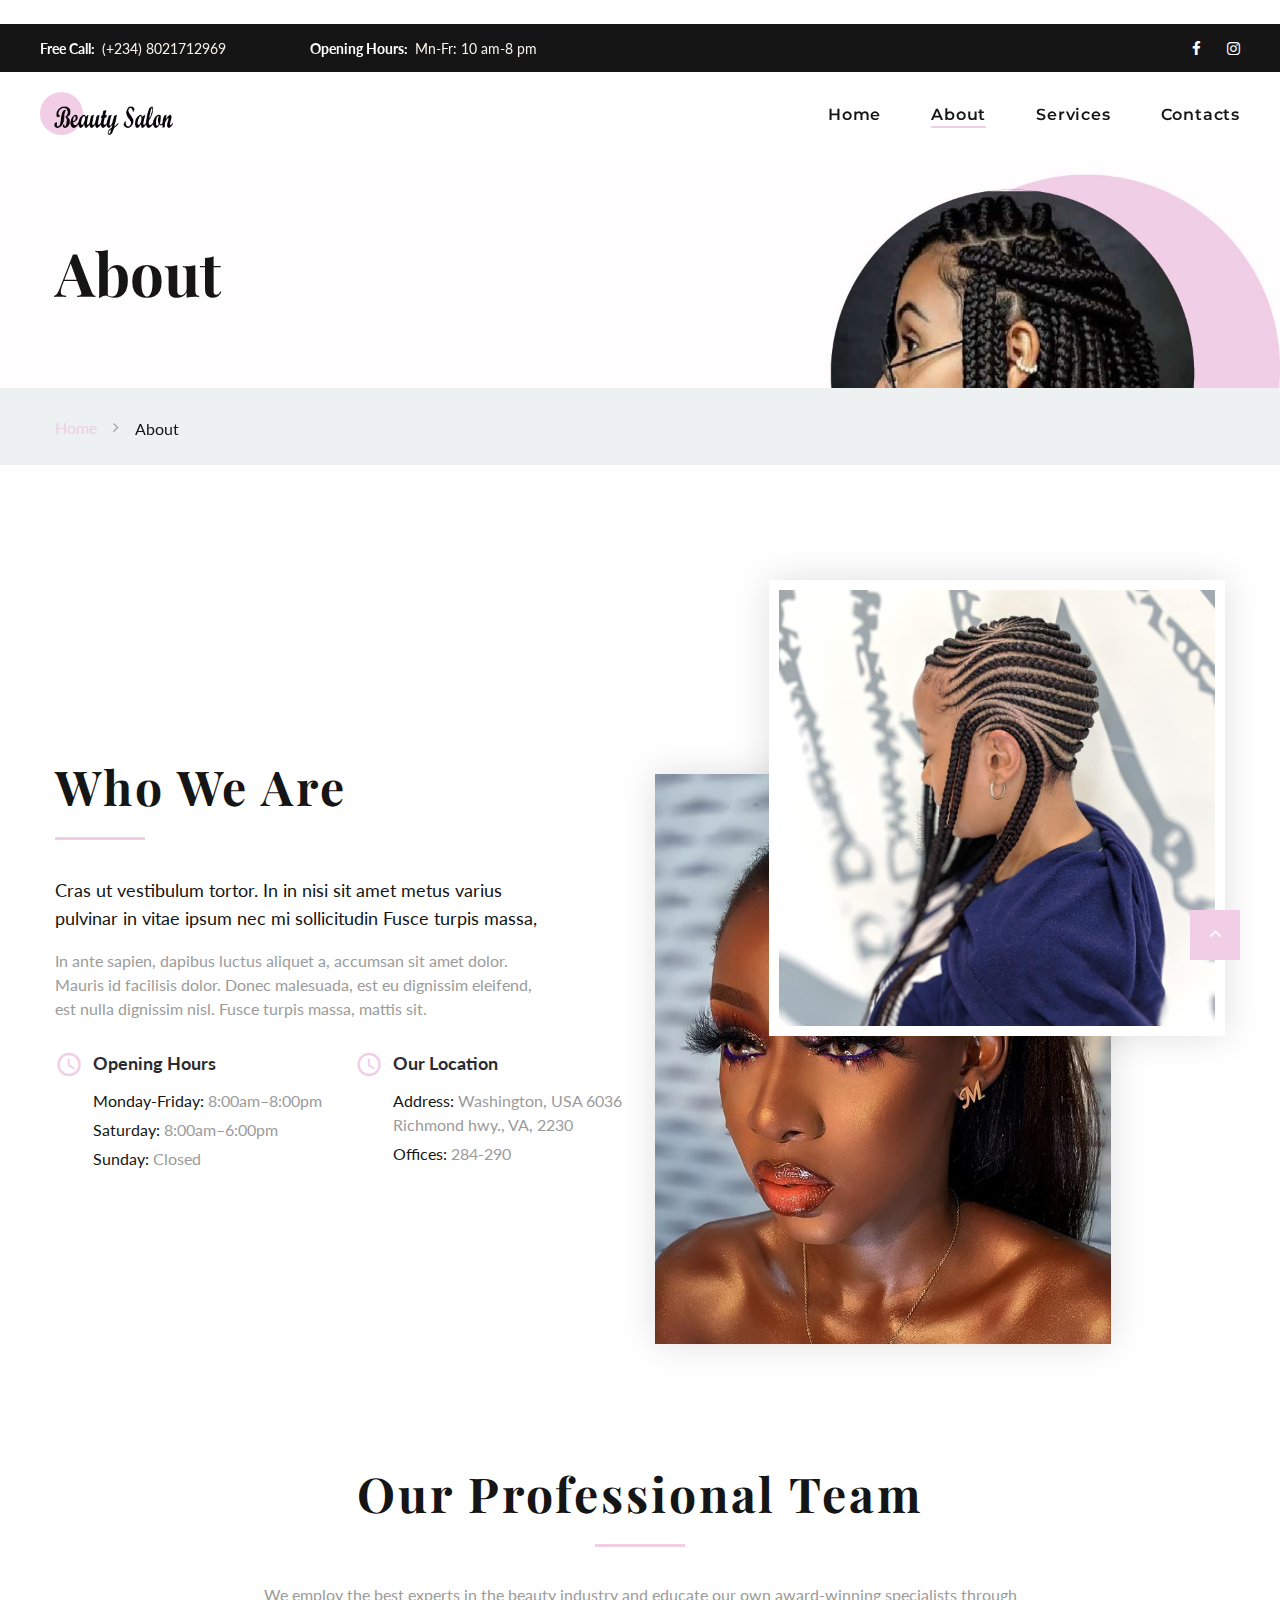
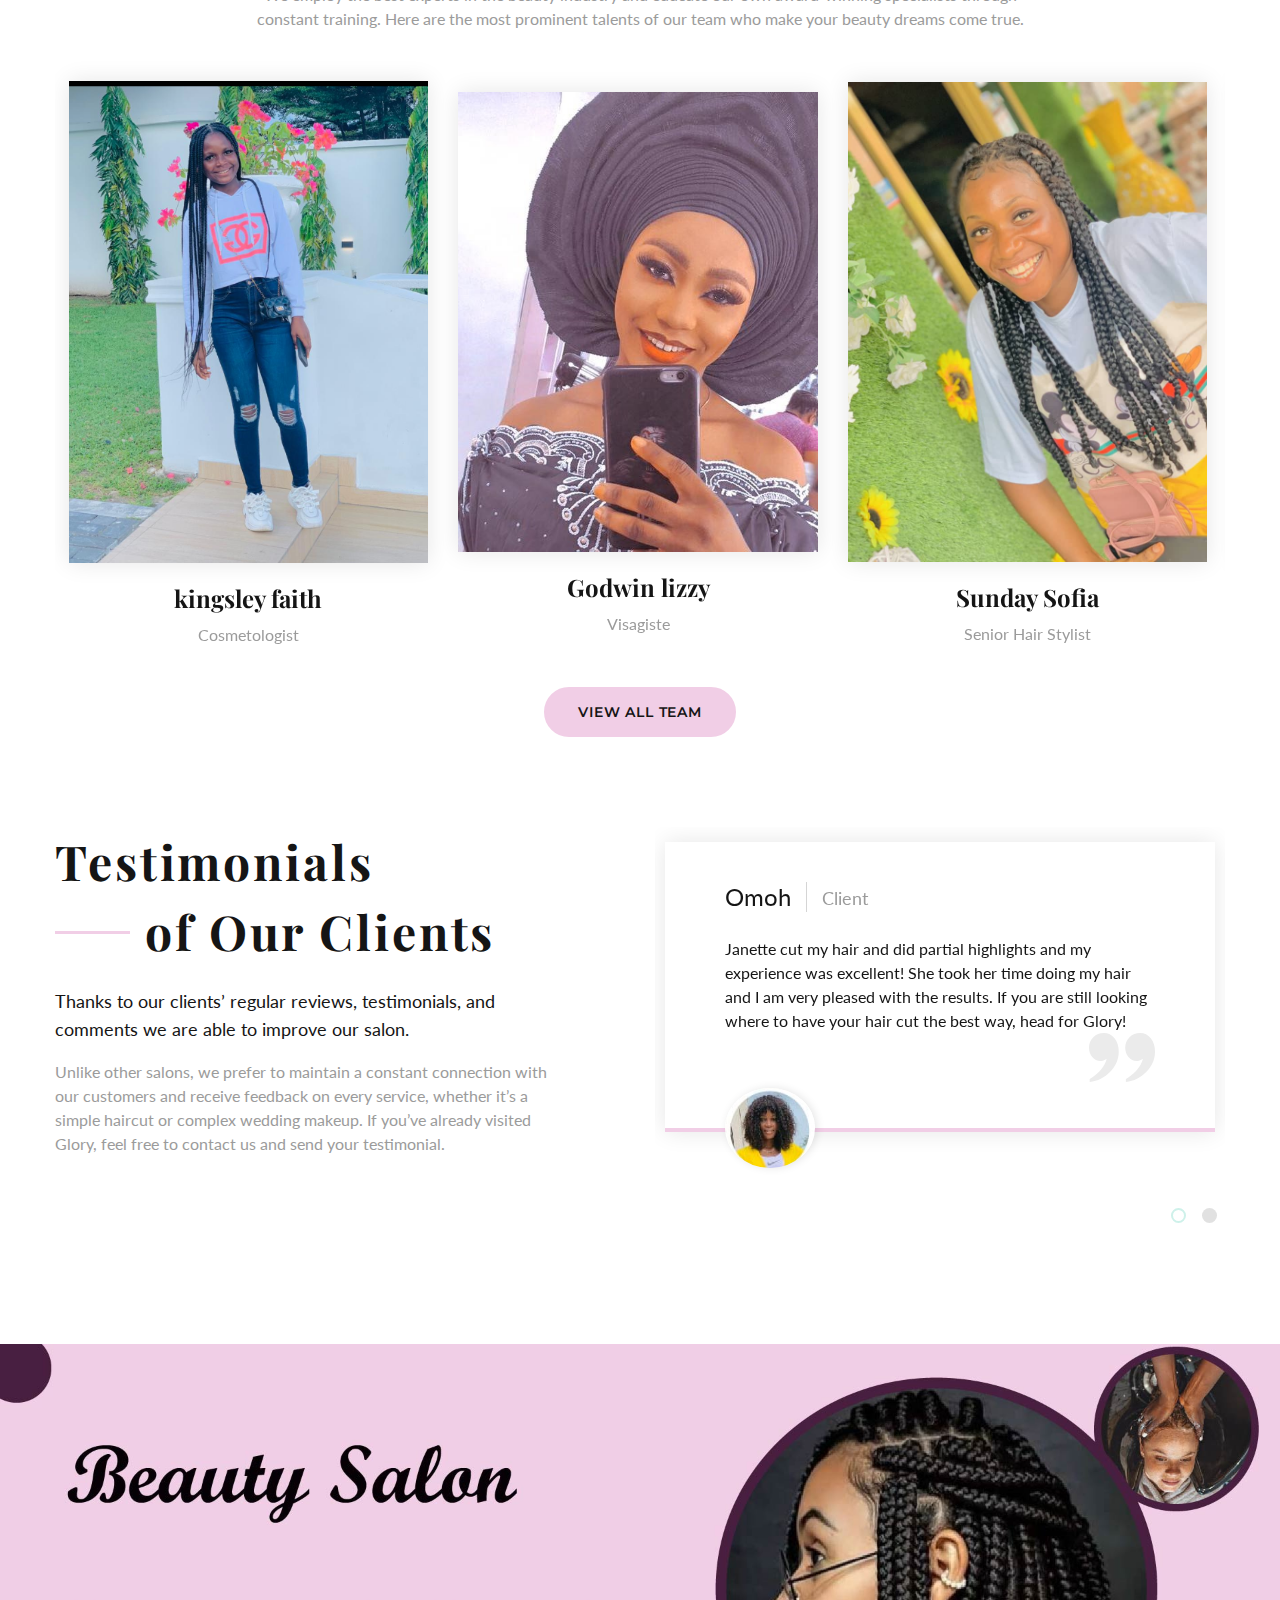
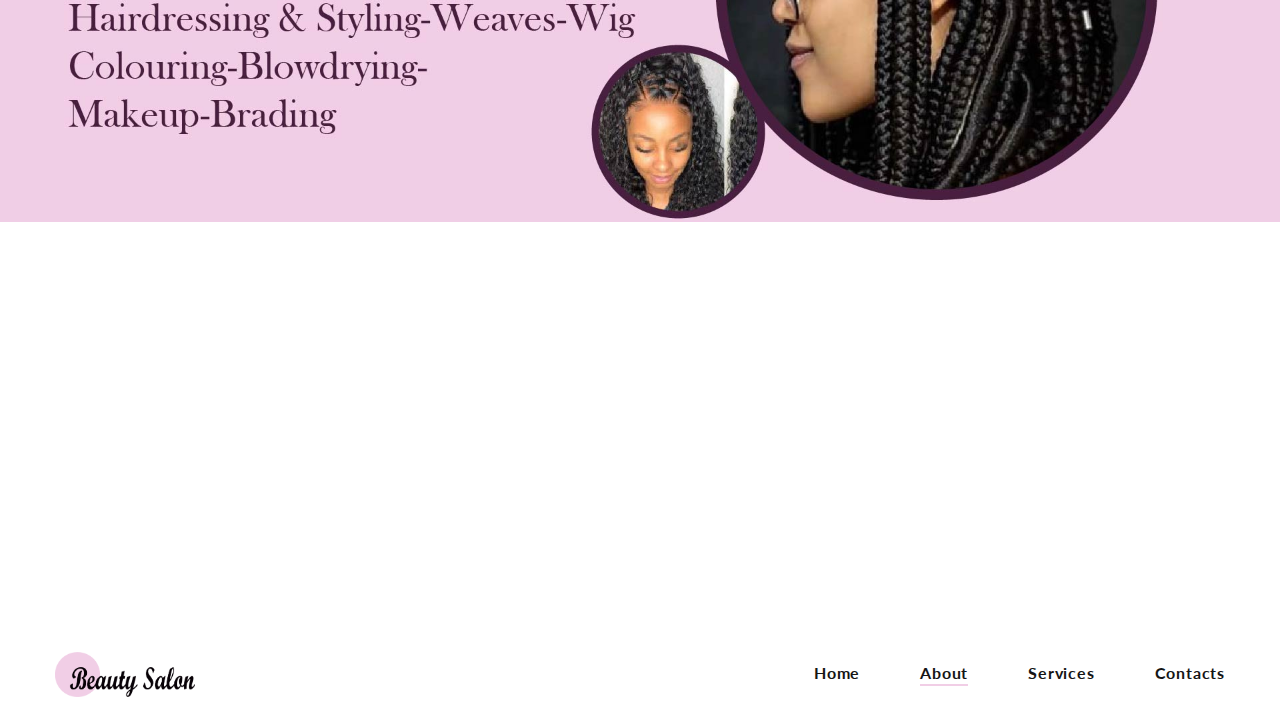
==== about-us.html @ a3e46cca "new commit" ====
<!-- Page Title--><!DOCTYPE html>
<html class="wide wow-animation" lang="en">
  <head>
    <title>About</title>
    <meta name="format-detection" content="telephone=no">
    <meta name="viewport" content="width=device-width, height=device-height, initial-scale=1.0, maximum-scale=1.0, user-scalable=0">
    <meta http-equiv="X-UA-Compatible" content="IE=edge">
    <meta charset="utf-8">
    <link rel="icon" href="./images/favicon.ico" type="image/x-icon">
    <!-- Stylesheets-->
    <link rel="stylesheet" type="text/css" href="//fonts.googleapis.com/css?family=Lato:300i,400,400i,700%7CMontserrat:400,500,600,700%7CPlayfair+Display:400,700,700i%7COswald:400,700,700i">
    <link rel="stylesheet" href="./css/bootstrap.css">
    <link rel="stylesheet" href="./css/fonts.css">
    <link rel="stylesheet" href="./css/style.css">
    <style>.ie-panel{display: none;background: #212121;padding: 10px 0;box-shadow: 3px 3px 5px 0 rgba(0,0,0,.3);clear: both;text-align:center;position: relative;z-index: 1;} html.ie-10 .ie-panel, html.lt-ie-10 .ie-panel {display: block;}</style>
  </head>
  <body>
    <div class="ie-panel"><a href="http://windows.microsoft.com/en-US/internet-explorer/"><img src="images/ie8-panel/warning_bar_0000_us.jpg" height="42" width="820" alt="You are using an outdated browser. For a faster, safer browsing experience, upgrade for free today."></a></div>
    <div class="preloader">
      <div class="preloader-body"> 
        <div class="cssload-jumping"><span></span><span></span><span></span><span></span><span></span></div>
      </div>
    </div><a class="banner banner-top" href="" target="_blank"><img src="" alt="" height="0"></a>
    <div class="page">
      <!-- Page Header-->
      <header class="section page-header">
        <!-- RD Navbar-->
        <div class="rd-navbar-wrap">
          <nav class="rd-navbar rd-navbar-classic" data-layout="rd-navbar-fixed" data-sm-layout="rd-navbar-fixed" data-md-layout="rd-navbar-fixed" data-md-device-layout="rd-navbar-fixed" data-lg-layout="rd-navbar-static" data-lg-device-layout="rd-navbar-static" data-xl-layout="rd-navbar-static" data-xl-device-layout="rd-navbar-static" data-lg-stick-up-offset="46px" data-xl-stick-up-offset="46px" data-xxl-stick-up-offset="46px" data-lg-stick-up="true" data-xl-stick-up="true" data-xxl-stick-up="true">
            <div class="rd-navbar-collapse-toggle rd-navbar-fixed-element-1" data-rd-navbar-toggle=".rd-navbar-collapse"><span></span></div>
            <div class="rd-navbar-aside-outer rd-navbar-collapse">
              <div class="rd-navbar-aside">
                <div class="header-info">
                  <ul class="list-inline list-inline-md">
                    <li>
                      <div class="unit unit-spacing-xs align-items-center">
                        <div class="unit-left font-weight-bold">Free Call:</div>
                        <div class="unit-body"><a href="tel:#">(+234) 8021712969</a></div>
                      </div>
                    </li>
                    <li>
                      <div class="unit unit-spacing-xs align-items-center">
                        <div class="unit-left font-weight-bold">Opening Hours: </div>
                        <div class="unit-body"> Mn-Fr: 10 am-8 pm</div>
                      </div>
                    </li>
                  </ul>
                </div>
                <div class="social-block">
                  <ul class="list-inline">
                    <li><a class="icon fa-facebook" href="https://www.facebook.com/111587711198790/posts/111596937864534/?app=fbl"></a></li>
                    <li><a class="icon fa-instagram" href="https://www.instagram.com/invites/contact/?i=ien3e0azroo5&utm_content=menu3jkv"></a></li>
                    <!-- <li><a class="icon fa-google-plus" href="#"></a></li>
                    <li><a class="icon fa-vimeo" href="#"></a></li>
                    <li><a class="icon fa-youtube" href="#"></a></li>
                    <li><a class="icon fa-pinterest-p" href="#"></a></li> -->
                  </ul>
                </div>
              </div>
            </div>
            <div class="rd-navbar-main-outer">
              <div class="rd-navbar-main">
                <!-- RD Navbar Panel-->
                <div class="rd-navbar-panel">
                  <!-- RD Navbar Toggle-->
                  <button class="rd-navbar-toggle" data-rd-navbar-toggle=".rd-navbar-nav-wrap"><span></span></button>
                  <!-- RD Navbar Brand-->
                  <div class="rd-navbar-brand"><a class="brand" href="index.html"><img src="./images/naomi.png" alt="" width="257" height="84"/></a></div>
                </div>
                <div class="rd-navbar-main-element">
                  <div class="rd-navbar-nav-wrap">
                    <!-- RD Navbar Nav-->
                    <ul class="rd-navbar-nav">
                      <li class="rd-nav-item"><a class="rd-nav-link" href="index.html">Home</a>
                      </li>
                      <li class="rd-nav-item active"><a class="rd-nav-link" href="about-us.html">About</a>
                      </li>
                      <li class="rd-nav-item"><a class="rd-nav-link" href="Services.html">Services</a>
                      </li>
                      <li class="rd-nav-item"><a class="rd-nav-link" href="contacts.html">Contacts</a>
                      </li>
                    </ul>
                  </div>
                </div>
              </div>
            </div>
          </nav>
        </div>
      </header>
      <section class="section-page-title" style="background-image: url('./images/about_Artboard 2.jpg'); background-size: cover;">
        <div class="container">
          <h1 class="page-title">About</h1>
        </div>
      </section>
      <section class="breadcrumbs-custom">
        <div class="container">
          <ul class="breadcrumbs-custom-path">
            <li><a href="index.html">Home</a></li>
            <li class="active">About</li>
          </ul>
        </div>
      </section>
      <section class="section section-lg bg-default">
        <div class="container">
          <div class="row row-50 align-items-lg-center justify-content-xl-between">
            <div class="col-lg-6">
              <div class="block-xs">
                <h2>Who We Are</h2>
                <div class="divider-lg"></div>
                <p class="big text-gray-800">Cras ut vestibulum tortor. In in nisi sit amet metus varius pulvinar in vitae ipsum nec mi sollicitudin Fusce turpis massa,</p>
                <p>In ante sapien, dapibus luctus aliquet a, accumsan sit amet dolor. Mauris id facilisis dolor. Donec malesuada, est eu dignissim eleifend, est nulla dignissim nisl. Fusce turpis massa, mattis sit.</p>
              </div>
              <div class="row row-30">
                <div class="col-md-6">
                  <div class="box-contact-info-with-icon"><span class="icon mdi mdi-clock icon-primary"></span>
                    <h5>Opening Hours</h5>
                    <ul class="list-xs">
                      <li> <span class="text-gray-800">Monday-Friday: </span> 8:00am–8:00pm
                      </li>
                      <li><span class="text-gray-800">Saturday:</span> 8:00am–6:00pm
                      </li>
                      <li><span class="text-gray-800">Sunday: </span> Closed
                      </li>
                    </ul>
                  </div>
                </div>
                <div class="col-md-6">
                  <div class="box-contact-info-with-icon"><span class="icon mdi mdi-clock icon-primary"></span>
                    <h5>Our Location</h5>
                    <ul class="list-xs">
                      <li><span class="text-gray-800">Address: </span> Washington, USA 6036 Richmond hwy.,  VA, 2230
                      </li>
                      <li><span class="text-gray-800">Offices: </span> 284-290
                      </li>
                    </ul>
                  </div>
                </div>
              </div>
            </div>
            <div class="col-lg-6">
              <div class="box-images box-images-variant-3">
                <div class="box-images-item" data-parallax-scroll="{&quot;y&quot;: -20,   &quot;smoothness&quot;: 30 }"><img src="./images/bra6.jpg" alt="" width="470" height="282"/>
                </div>
                <div class="box-images-item box-images-without-border" data-parallax-scroll="{&quot;y&quot;: 40,  &quot;smoothness&quot;: 30 }"><img src="./images/makeup 1.png" alt="" width="470" height="282"/>
                </div>
              </div>
            </div>
          </div>
        </div>
      </section>
      <!-- <section class="section parallax-container" data-parallax-img="images/parallax-04-1920x1320.jpg">
        <div class="parallax-content section-lg context-dark text-center section-filter-dark">
          <div class="container">
            <h2>Video Presentation </h2>
            <div class="divider-lg"></div>
            <p class="block-lg">In this video, our staff members tell about their work at Glory, how they achieve the best results for their clients every day and more. Click the Play button below to watch this presentation.</p>
          </div>
          <div class="container">
            <div class="box-video-button" data-lightgallery="group"><a class="button-play" data-lightgallery="item" href="iframe width="683 height="384" src="https://www.youtube.com/embed/eS64yozs10U" title="YouTube video player" frameborder="0" allow="accelerometer; autoplay; clipboard-write; encrypted-media; gyroscope; picture-in-picture" allowfullscreen></iframe>"><span class="icon fa-play"></span></a></div>
          </div>
        </div>
      </section> -->
      <section class="section section-md bg-default text-center">
        <div class="container">
          <h2>Our Professional Team</h2>
          <div class="divider-lg"></div>
          <p class="block-lg">We employ the best experts in the beauty industry and educate our own award-winning specialists through constant training. Here are the most prominent talents of our team who make your beauty dreams come true.</p>
          <div class="row row-30">
            <div class="col-12">
              <!-- Owl Carousel-->
              <div class="owl-carousel carousel-creative" data-items="1" data-lg-items="3" data-dots="true" data-nav="false" data-stage-padding="15" data-loop="true" data-autoplay="true" data-margin="30" data-mouse-drag="false">
                <div class="team-minimal team-minimal-with-shadow">
                  <figure><img src="images/faith.png" alt="" width="370" height="370"></figure>
                  <div class="team-minimal-caption">
                    <h4 class="team-title"><a href="#">kingsley faith</a></h4>
                    <p>Cosmetologist</p>
                  </div>
                </div>
                <div class="team-minimal team-minimal-with-shadow">
                  <figure><img src="images/lizzy.jpg" alt="" width="370" height="370"></figure>
                  <div class="team-minimal-caption">
                    <h4 class="team-title"><a href="#">Godwin lizzy</a></h4>
                    <p>Visagiste</p>
                  </div>
                </div>
                <div class="team-minimal team-minimal-with-shadow">
                  <figure><img src="./images/sofia.jpg" alt="" width="370" height="370"></figure>
                  <div class="team-minimal-caption">
                    <h4 class="team-title"><a href="#">Sunday Sofia</a></h4>
                    <p> Senior Hair Stylist</p>
                  </div>
                </div>
              </div>
            </div>
            <div class="col-12"><a class="button button-primary" href="#">View all team</a></div>
          </div>
        </div>
      </section>
      <section class="section section-lg bg-default">
        <div class="container">
          <div class="row row-50">
            <div class="col-lg-6">
              <div class="block-xs">
                <h2 class="heading-decorate">Testimonials<br class="d-inline"><span class="divider"></span>of Our Clients</h2>
                <p class="big text-gray-800">Thanks to our clients’ regular reviews, testimonials, and comments we are able to improve our salon.</p>
                <p>Unlike other salons, we prefer to maintain a constant connection with our customers and receive feedback on every service, whether it’s a simple haircut or complex wedding makeup. If you’ve already visited Glory, feel free to contact us and send your testimonial.</p>
              </div>
            </div>
            <div class="col-lg-6">
              <!-- Owl Carousel-->
              <div class="owl-carousel carousel-corporate" data-items="1" data-dots="true" data-nav="false" data-stage-padding="10px" data-loop="true" data-autoplay="true" data-margin="25px" data-mouse-drag="false">
                <!-- <div class="quote-corporate">
                  <div class="quote-header">
                    <h4>Ayere Preye</h4>
                    <p class="big">Client</p>
                  </div>
                  <div class="quote-body">
                    <div class="quote-text">
                      <p>I love my eyebrow design. I'm usually very picky about my eyebrows and not everyone can give me what I want. You are amazing. Thank you for the amazing job you’ve done, I’ll be recommending you to my friends from now on!</p>
                    </div>
                    <svg class="quote-body-mark" version="1.1" xmlns="http://www.w3.org/2000/svg" x="0px" y="0px" width="66px" height="49px" viewbox="0 0 66 49" enable-background="new 0 0 66 49" xml:space="preserve">
                      <g></g>
                      <path d="M36.903,49v-3.098c9.203-5.315,14.885-12.055,17.042-20.222c-2.335,1.524-4.459,2.288-6.37,2.288						c-3.186,0-5.875-1.29-8.071-3.876c-2.194-2.583-3.293-5.74-3.293-9.479c0-4.133,1.443-7.605,4.327-10.407						C43.425,1.405,46.973,0,51.185,0c4.213,0,7.735,1.784,10.566,5.352C64.585,8.919,66,13.359,66,18.669						c0,7.482-2.85,14.183-8.549,20.112C51.751,44.706,44.902,48.112,36.903,49z M0.69,49v-3.098						c9.205-5.315,14.887-12.055,17.044-20.222c-2.335,1.524-4.478,2.288-6.423,2.288c-3.152,0-5.823-1.29-8.02-3.876						C1.096,21.51,0,18.353,0,14.614c0-4.133,1.434-7.605,4.301-10.407C7.168,1.405,10.709,0,14.92,0c4.247,0,7.778,1.784,10.592,5.352						c2.814,3.567,4.223,8.007,4.223,13.317c0,7.482-2.843,14.183-8.524,20.112C15.53,44.706,8.69,48.112,0.69,49z"></path>
                    </svg>
                  </div>
                  <div class="quote-image"><img src="./images/tes2-01.jpg" alt="" width="90" height="90"/>
                  </div>
                </div> -->
                <div class="quote-corporate">
                  <div class="quote-header">
                    <h4>Omoh</h4>
                    <p class="big">Client</p>
                  </div>
                  <div class="quote-body">
                    <div class="quote-text">
                      <p>Janette cut my hair and did partial highlights and my experience was excellent! She took her time doing my hair and I am very pleased with the results. If you are still looking where to have your hair cut the best way, head for Glory!</p>
                    </div>
                    <svg class="quote-body-mark" version="1.1" xmlns="http://www.w3.org/2000/svg" x="0px" y="0px" width="66px" height="49px" viewbox="0 0 66 49" enable-background="new 0 0 66 49" xml:space="preserve">
                      <g></g>
                      <path d="M36.903,49v-3.098c9.203-5.315,14.885-12.055,17.042-20.222c-2.335,1.524-4.459,2.288-6.37,2.288						c-3.186,0-5.875-1.29-8.071-3.876c-2.194-2.583-3.293-5.74-3.293-9.479c0-4.133,1.443-7.605,4.327-10.407						C43.425,1.405,46.973,0,51.185,0c4.213,0,7.735,1.784,10.566,5.352C64.585,8.919,66,13.359,66,18.669						c0,7.482-2.85,14.183-8.549,20.112C51.751,44.706,44.902,48.112,36.903,49z M0.69,49v-3.098						c9.205-5.315,14.887-12.055,17.044-20.222c-2.335,1.524-4.478,2.288-6.423,2.288c-3.152,0-5.823-1.29-8.02-3.876						C1.096,21.51,0,18.353,0,14.614c0-4.133,1.434-7.605,4.301-10.407C7.168,1.405,10.709,0,14.92,0c4.247,0,7.778,1.784,10.592,5.352						c2.814,3.567,4.223,8.007,4.223,13.317c0,7.482-2.843,14.183-8.524,20.112C15.53,44.706,8.69,48.112,0.69,49z"></path>
                    </svg>
                  </div>
                  <div class="quote-image"><img src="./images/tes-01.jpg" alt="" width="90" height="90"/>
                  </div>
                </div>
                <div class="quote-corporate">
                  <div class="quote-header">
                    <h4>Omoh</h4>
                    <p class="big">Client</p>
                  </div>
                  <div class="quote-body">
                    <div class="quote-text">
                      <p>Thank you for the first-rate beauty service! I am very happy with the outcome. I feel fortunate to have met someone with years of training in makeup who is also bright and knowledgeable enough to determine my perfect style.</p>
                    </div>
                    <svg class="quote-body-mark" version="1.1" xmlns="http://www.w3.org/2000/svg" x="0px" y="0px" width="66px" height="49px" viewbox="0 0 66 49" enable-background="new 0 0 66 49" xml:space="preserve">
                      <g></g>
                      <path d="M36.903,49v-3.098c9.203-5.315,14.885-12.055,17.042-20.222c-2.335,1.524-4.459,2.288-6.37,2.288						c-3.186,0-5.875-1.29-8.071-3.876c-2.194-2.583-3.293-5.74-3.293-9.479c0-4.133,1.443-7.605,4.327-10.407						C43.425,1.405,46.973,0,51.185,0c4.213,0,7.735,1.784,10.566,5.352C64.585,8.919,66,13.359,66,18.669						c0,7.482-2.85,14.183-8.549,20.112C51.751,44.706,44.902,48.112,36.903,49z M0.69,49v-3.098						c9.205-5.315,14.887-12.055,17.044-20.222c-2.335,1.524-4.478,2.288-6.423,2.288c-3.152,0-5.823-1.29-8.02-3.876						C1.096,21.51,0,18.353,0,14.614c0-4.133,1.434-7.605,4.301-10.407C7.168,1.405,10.709,0,14.92,0c4.247,0,7.778,1.784,10.592,5.352						c2.814,3.567,4.223,8.007,4.223,13.317c0,7.482-2.843,14.183-8.524,20.112C15.53,44.706,8.69,48.112,0.69,49z"></path>
                    </svg>
                  </div>
                  <div class="quote-image"><img src="./images/tes-01.jpg" alt="" width="90" height="90"/>
                  </div>
                </div>
              </div>
            </div>
          </div>
        </div>
      </section>
      <!-- Page Footer--><a class="banner" href="https://www.templatemonster.com/website-templates/monstroid2.html" target="_blank"><img src="./images/banner_Artboard 2.jpg" alt="" height="0"></a>
      <section class="section"></section>
      <!--Please, add the data attribute data-key="YOUR_API_KEY" in order to insert your own API key for the Google map.-->
      <!--Please note that YOUR_API_KEY should replaced with your key.-->
      <!--Example: <div class="google-map-container" data-key="YOUR_API_KEY">-->
      <div class="google-map-container" data-center="9870 St Vincent Place, Glasgow, DC 45 Fr 45." data-zoom="5" data-icon="images/gmap_marker.png" data-icon-active="images/gmap_marker_active.png" data-styles="[{&quot;featureType&quot;:&quot;landscape&quot;,&quot;stylers&quot;:[{&quot;saturation&quot;:-100},{&quot;lightness&quot;:60}]},{&quot;featureType&quot;:&quot;road.local&quot;,&quot;stylers&quot;:[{&quot;saturation&quot;:-100},{&quot;lightness&quot;:40},{&quot;visibility&quot;:&quot;on&quot;}]},{&quot;featureType&quot;:&quot;transit&quot;,&quot;stylers&quot;:[{&quot;saturation&quot;:-100},{&quot;visibility&quot;:&quot;simplified&quot;}]},{&quot;featureType&quot;:&quot;administrative.province&quot;,&quot;stylers&quot;:[{&quot;visibility&quot;:&quot;off&quot;}]},{&quot;featureType&quot;:&quot;water&quot;,&quot;stylers&quot;:[{&quot;visibility&quot;:&quot;on&quot;},{&quot;lightness&quot;:30}]},{&quot;featureType&quot;:&quot;road.highway&quot;,&quot;elementType&quot;:&quot;geometry.fill&quot;,&quot;stylers&quot;:[{&quot;color&quot;:&quot;#ef8c25&quot;},{&quot;lightness&quot;:40}]},{&quot;featureType&quot;:&quot;road.highway&quot;,&quot;elementType&quot;:&quot;geometry.stroke&quot;,&quot;stylers&quot;:[{&quot;visibility&quot;:&quot;off&quot;}]},{&quot;featureType&quot;:&quot;poi.park&quot;,&quot;elementType&quot;:&quot;geometry.fill&quot;,&quot;stylers&quot;:[{&quot;color&quot;:&quot;#b6c54c&quot;},{&quot;lightness&quot;:40},{&quot;saturation&quot;:-40}]},{}]">
        <div class="google-map"></div>
        <ul class="google-map-markers">
          <li data-location="9870 St Vincent Place, Glasgow, DC 45 Fr 45." data-description="9870 St Vincent Place, Glasgow"></li>
        </ul>
      </div>
      <footer class="section bg-default section-xs-type-1 footer-minimal">
        <div class="container">
          <div class="row row-30 align-items-lg-center justify-content-lg-between">
            <div class="col-lg-2">
              <div class="footer-brand"><a href="index.html"><img src="./images/naomi.png" alt="" width="257" height="84"/></a></div>
            </div>
            <div class="col-lg-10">
              <div class="footer-nav">
                <ul class="rd-navbar-nav">
                  <li class="rd-nav-item"><a class="rd-nav-link" href="index.html">Home</a></li>
                  <li class="rd-nav-item active"><a class="rd-nav-link" hlref="about-us.html">About</a></li>
                  <li class="rd-nav-item"><a class="rd-nav-link" href="Services.html">Services</a></li>
                  <li class="rd-nav-item"><a class="rd-nav-link" href="contacts.html">Contacts</a></li>
                </ul>
              </div>
            </div>
          </div>
        </div>
      </footer>
      <!-- <section class="bg-gray-100 section-xs text-center">
         <div class="container">
          <p class="rights"><span>&copy;&nbsp;</span><span class="copyright-year"></span>by <a href="https://www.templatemonster.com">TemplateMonster</a></p>
        </div>
      </section> -->
    </div>
    <!-- Global Mailform Output-->
    <div class="snackbars" id="form-output-global"></div>
    <!-- Javascript-->
    <script src="js/core.min.js"></script>
    <script src="js/script.js"></script>
  </body>
</html>
---- css/fonts.css ----
/*
*
* Fonts
*//*
*
* Font Awesome Icons 4.7.0
* --------------------------------------------------
*/@font-face {	font-family: 'FontAwesome';	src: url("../fonts/fontawesome-webfont.eot?v=4.7.0");	src: url("../fonts/fontawesome-webfont.eot?#iefix&v=4.7.0") format("embedded-opentype"), url("../fonts/fontawesome-webfont.woff2?v=4.7.0") format("woff2"), url("../fonts/fontawesome-webfont.woff?v=4.7.0") format("woff"), url("../fonts/fontawesome-webfont.ttf?v=4.7.0") format("truetype"), url("../fonts/fontawesome-webfont.svg?v=4.7.0#fontawesomeregular") format("svg");	font-weight: normal;	font-style: normal;}.fa {	display: inline-block;	font-family: 'FontAwesome';	font-size: inherit;	text-rendering: auto;	-webkit-font-smoothing: antialiased;	-moz-osx-font-smoothing: grayscale;}[class*='fa-']:before {	font-weight: 400;	font-family: 'FontAwesome';}/* makes the font 33% larger relative to the icon container */.fa-lg {	font-size: 1.33333333em;	line-height: 0.75em;	vertical-align: -15%;}.fa-2x {	font-size: 2em;}.fa-3x {	font-size: 3em;}.fa-4x {	font-size: 4em;}.fa-5x {	font-size: 5em;}.fa-fw {	width: 1.28571429em;	text-align: center;}.fa-ul {	padding-left: 0;	margin-left: 2.14285714em;	list-style-type: none;}.fa-ul > li {	position: relative;}.fa-li {	position: absolute;	left: -2.14285714em;	width: 2.14285714em;	top: 0.14285714em;	text-align: center;}.fa-li.fa-lg {	left: -1.85714286em;}.fa-border {	padding: .2em .25em .15em;	border: solid 0.08em #eeeeee;	border-radius: .1em;}.fa-pull-left {	float: left;}.fa-pull-right {	float: right;}.fa.fa-pull-left {	margin-right: .3em;}.fa.fa-pull-right {	margin-left: .3em;}/* Deprecated as of 4.4.0 */.pull-right {	float: right;}.pull-left {	float: left;}.fa.pull-left {	margin-right: .3em;}.fa.pull-right {	margin-left: .3em;}.fa-spin {	-webkit-animation: fa-spin 2s infinite linear;	animation: fa-spin 2s infinite linear;}.fa-pulse {	-webkit-animation: fa-spin 1s infinite steps(8);	animation: fa-spin 1s infinite steps(8);}@-webkit-keyframes fa-spin {	0% {		-webkit-transform: rotate(0deg);		transform: rotate(0deg);	}	100% {		-webkit-transform: rotate(359deg);		transform: rotate(359deg);	}}@keyframes fa-spin {	0% {		-webkit-transform: rotate(0deg);		transform: rotate(0deg);	}	100% {		-webkit-transform: rotate(359deg);		transform: rotate(359deg);	}}.fa-rotate-90 {	-ms-filter: "progid:DXImageTransform.Microsoft.BasicImage(rotation=1)";	-webkit-transform: rotate(90deg);	-ms-transform: rotate(90deg);	transform: rotate(90deg);}.fa-rotate-180 {	-ms-filter: "progid:DXImageTransform.Microsoft.BasicImage(rotation=2)";	-webkit-transform: rotate(180deg);	-ms-transform: rotate(180deg);	transform: rotate(180deg);}.fa-rotate-270 {	-ms-filter: "progid:DXImageTransform.Microsoft.BasicImage(rotation=3)";	-webkit-transform: rotate(270deg);	-ms-transform: rotate(270deg);	transform: rotate(270deg);}.fa-flip-horizontal {	-ms-filter: "progid:DXImageTransform.Microsoft.BasicImage(rotation=0, mirror=1)";	-webkit-transform: scale(-1, 1);	-ms-transform: scale(-1, 1);	transform: scale(-1, 1);}.fa-flip-vertical {	-ms-filter: "progid:DXImageTransform.Microsoft.BasicImage(rotation=2, mirror=1)";	-webkit-transform: scale(1, -1);	-ms-transform: scale(1, -1);	transform: scale(1, -1);}:root .fa-rotate-90,:root .fa-rotate-180,:root .fa-rotate-270,:root .fa-flip-horizontal,:root .fa-flip-vertical {	filter: none;}.fa-stack {	position: relative;	display: inline-block;	width: 2em;	height: 2em;	line-height: 2em;	vertical-align: middle;}.fa-stack-1x,.fa-stack-2x {	position: absolute;	left: 0;	width: 100%;	text-align: center;}.fa-stack-1x {	line-height: inherit;}.fa-stack-2x {	font-size: 2em;}.fa-inverse {	color: #ffffff;}/* Font Awesome uses the Unicode Private Use Area (PUA) to ensure screen
   readers do not read off random characters that represent icons */.fa-glass:before {	content: "\f000";}.fa-music:before {	content: "\f001";}.fa-search:before {	content: "\f002";}.fa-envelope-o:before {	content: "\f003";}.fa-heart:before {	content: "\f004";}.fa-star:before {	content: "\f005";}.fa-star-o:before {	content: "\f006";}.fa-user:before {	content: "\f007";}.fa-film:before {	content: "\f008";}.fa-th-large:before {	content: "\f009";}.fa-th:before {	content: "\f00a";}.fa-th-list:before {	content: "\f00b";}.fa-check:before {	content: "\f00c";}.fa-remove:before,.fa-close:before,.fa-times:before {	content: "\f00d";}.fa-search-plus:before {	content: "\f00e";}.fa-search-minus:before {	content: "\f010";}.fa-power-off:before {	content: "\f011";}.fa-signal:before {	content: "\f012";}.fa-gear:before,.fa-cog:before {	content: "\f013";}.fa-trash-o:before {	content: "\f014";}.fa-home:before {	content: "\f015";}.fa-file-o:before {	content: "\f016";}.fa-clock-o:before {	content: "\f017";}.fa-road:before {	content: "\f018";}.fa-download:before {	content: "\f019";}.fa-arrow-circle-o-down:before {	content: "\f01a";}.fa-arrow-circle-o-up:before {	content: "\f01b";}.fa-inbox:before {	content: "\f01c";}.fa-play-circle-o:before {	content: "\f01d";}.fa-rotate-right:before,.fa-repeat:before {	content: "\f01e";}.fa-refresh:before {	content: "\f021";}.fa-list-alt:before {	content: "\f022";}.fa-lock:before {	content: "\f023";}.fa-flag:before {	content: "\f024";}.fa-headphones:before {	content: "\f025";}.fa-volume-off:before {	content: "\f026";}.fa-volume-down:before {	content: "\f027";}.fa-volume-up:before {	content: "\f028";}.fa-qrcode:before {	content: "\f029";}.fa-barcode:before {	content: "\f02a";}.fa-tag:before {	content: "\f02b";}.fa-tags:before {	content: "\f02c";}.fa-book:before {	content: "\f02d";}.fa-bookmark:before {	content: "\f02e";}.fa-print:before {	content: "\f02f";}.fa-camera:before {	content: "\f030";}.fa-font:before {	content: "\f031";}.fa-bold:before {	content: "\f032";}.fa-italic:before {	content: "\f033";}.fa-text-height:before {	content: "\f034";}.fa-text-width:before {	content: "\f035";}.fa-align-left:before {	content: "\f036";}.fa-align-center:before {	content: "\f037";}.fa-align-right:before {	content: "\f038";}.fa-align-justify:before {	content: "\f039";}.fa-list:before {	content: "\f03a";}.fa-dedent:before,.fa-outdent:before {	content: "\f03b";}.fa-indent:before {	content: "\f03c";}.fa-video-camera:before {	content: "\f03d";}.fa-photo:before,.fa-image:before,.fa-picture-o:before {	content: "\f03e";}.fa-pencil:before {	content: "\f040";}.fa-map-marker:before {	content: "\f041";}.fa-adjust:before {	content: "\f042";}.fa-tint:before {	content: "\f043";}.fa-edit:before,.fa-pencil-square-o:before {	content: "\f044";}.fa-share-square-o:before {	content: "\f045";}.fa-check-square-o:before {	content: "\f046";}.fa-arrows:before {	content: "\f047";}.fa-step-backward:before {	content: "\f048";}.fa-fast-backward:before {	content: "\f049";}.fa-backward:before {	content: "\f04a";}.fa-play:before {	content: "\f04b";}.fa-pause:before {	content: "\f04c";}.fa-stop:before {	content: "\f04d";}.fa-forward:before {	content: "\f04e";}.fa-fast-forward:before {	content: "\f050";}.fa-step-forward:before {	content: "\f051";}.fa-eject:before {	content: "\f052";}.fa-chevron-left:before {	content: "\f053";}.fa-chevron-right:before {	content: "\f054";}.fa-plus-circle:before {	content: "\f055";}.fa-minus-circle:before {	content: "\f056";}.fa-times-circle:before {	content: "\f057";}.fa-check-circle:before {	content: "\f058";}.fa-question-circle:before {	content: "\f059";}.fa-info-circle:before {	content: "\f05a";}.fa-crosshairs:before {	content: "\f05b";}.fa-times-circle-o:before {	content: "\f05c";}.fa-check-circle-o:before {	content: "\f05d";}.fa-ban:before {	content: "\f05e";}.fa-arrow-left:before {	content: "\f060";}.fa-arrow-right:before {	content: "\f061";}.fa-arrow-up:before {	content: "\f062";}.fa-arrow-down:before {	content: "\f063";}.fa-mail-forward:before,.fa-share:before {	content: "\f064";}.fa-expand:before {	content: "\f065";}.fa-compress:before {	content: "\f066";}.fa-plus:before {	content: "\f067";}.fa-minus:before {	content: "\f068";}.fa-asterisk:before {	content: "\f069";}.fa-exclamation-circle:before {	content: "\f06a";}.fa-gift:before {	content: "\f06b";}.fa-leaf:before {	content: "\f06c";}.fa-fire:before {	content: "\f06d";}.fa-eye:before {	content: "\f06e";}.fa-eye-slash:before {	content: "\f070";}.fa-warning:before,.fa-exclamation-triangle:before {	content: "\f071";}.fa-plane:before {	content: "\f072";}.fa-calendar:before {	content: "\f073";}.fa-random:before {	content: "\f074";}.fa-comment:before {	content: "\f075";}.fa-magnet:before {	content: "\f076";}.fa-chevron-up:before {	content: "\f077";}.fa-chevron-down:before {	content: "\f078";}.fa-retweet:before {	content: "\f079";}.fa-shopping-cart:before {	content: "\f07a";}.fa-folder:before {	content: "\f07b";}.fa-folder-open:before {	content: "\f07c";}.fa-arrows-v:before {	content: "\f07d";}.fa-arrows-h:before {	content: "\f07e";}.fa-bar-chart-o:before,.fa-bar-chart:before {	content: "\f080";}.fa-twitter-square:before {	content: "\f081";}.fa-facebook-square:before {	content: "\f082";}.fa-camera-retro:before {	content: "\f083";}.fa-key:before {	content: "\f084";}.fa-gears:before,.fa-cogs:before {	content: "\f085";}.fa-comments:before {	content: "\f086";}.fa-thumbs-o-up:before {	content: "\f087";}.fa-thumbs-o-down:before {	content: "\f088";}.fa-star-half:before {	content: "\f089";}.fa-heart-o:before {	content: "\f08a";}.fa-sign-out:before {	content: "\f08b";}.fa-linkedin-square:before {	content: "\f08c";}.fa-thumb-tack:before {	content: "\f08d";}.fa-external-link:before {	content: "\f08e";}.fa-sign-in:before {	content: "\f090";}.fa-trophy:before {	content: "\f091";}.fa-github-square:before {	content: "\f092";}.fa-upload:before {	content: "\f093";}.fa-lemon-o:before {	content: "\f094";}.fa-phone:before {	content: "\f095";}.fa-square-o:before {	content: "\f096";}.fa-bookmark-o:before {	content: "\f097";}.fa-phone-square:before {	content: "\f098";}.fa-twitter:before {	content: "\f099";}.fa-facebook-f:before,.fa-facebook:before {	content: "\f09a";}.fa-github:before {	content: "\f09b";}.fa-unlock:before {	content: "\f09c";}.fa-credit-card:before {	content: "\f09d";}.fa-feed:before,.fa-rss:before {	content: "\f09e";}.fa-hdd-o:before {	content: "\f0a0";}.fa-bullhorn:before {	content: "\f0a1";}.fa-bell:before {	content: "\f0f3";}.fa-certificate:before {	content: "\f0a3";}.fa-hand-o-right:before {	content: "\f0a4";}.fa-hand-o-left:before {	content: "\f0a5";}.fa-hand-o-up:before {	content: "\f0a6";}.fa-hand-o-down:before {	content: "\f0a7";}.fa-arrow-circle-left:before {	content: "\f0a8";}.fa-arrow-circle-right:before {	content: "\f0a9";}.fa-arrow-circle-up:before {	content: "\f0aa";}.fa-arrow-circle-down:before {	content: "\f0ab";}.fa-globe:before {	content: "\f0ac";}.fa-wrench:before {	content: "\f0ad";}.fa-tasks:before {	content: "\f0ae";}.fa-filter:before {	content: "\f0b0";}.fa-briefcase:before {	content: "\f0b1";}.fa-arrows-alt:before {	content: "\f0b2";}.fa-group:before,.fa-users:before {	content: "\f0c0";}.fa-chain:before,.fa-link:before {	content: "\f0c1";}.fa-cloud:before {	content: "\f0c2";}.fa-flask:before {	content: "\f0c3";}.fa-cut:before,.fa-scissors:before {	content: "\f0c4";}.fa-copy:before,.fa-files-o:before {	content: "\f0c5";}.fa-paperclip:before {	content: "\f0c6";}.fa-save:before,.fa-floppy-o:before {	content: "\f0c7";}.fa-square:before {	content: "\f0c8";}.fa-navicon:before,.fa-reorder:before,.fa-bars:before {	content: "\f0c9";}.fa-list-ul:before {	content: "\f0ca";}.fa-list-ol:before {	content: "\f0cb";}.fa-strikethrough:before {	content: "\f0cc";}.fa-underline:before {	content: "\f0cd";}.fa-table:before {	content: "\f0ce";}.fa-magic:before {	content: "\f0d0";}.fa-truck:before {	content: "\f0d1";}.fa-pinterest:before {	content: "\f0d2";}.fa-pinterest-square:before {	content: "\f0d3";}.fa-google-plus-square:before {	content: "\f0d4";}.fa-google-plus:before {	content: "\f0d5";}.fa-money:before {	content: "\f0d6";}.fa-caret-down:before {	content: "\f0d7";}.fa-caret-up:before {	content: "\f0d8";}.fa-caret-left:before {	content: "\f0d9";}.fa-caret-right:before {	content: "\f0da";}.fa-columns:before {	content: "\f0db";}.fa-unsorted:before,.fa-sort:before {	content: "\f0dc";}.fa-sort-down:before,.fa-sort-desc:before {	content: "\f0dd";}.fa-sort-up:before,.fa-sort-asc:before {	content: "\f0de";}.fa-envelope:before {	content: "\f0e0";}.fa-linkedin:before {	content: "\f0e1";}.fa-rotate-left:before,.fa-undo:before {	content: "\f0e2";}.fa-legal:before,.fa-gavel:before {	content: "\f0e3";}.fa-dashboard:before,.fa-tachometer:before {	content: "\f0e4";}.fa-comment-o:before {	content: "\f0e5";}.fa-comments-o:before {	content: "\f0e6";}.fa-flash:before,.fa-bolt:before {	content: "\f0e7";}.fa-sitemap:before {	content: "\f0e8";}.fa-umbrella:before {	content: "\f0e9";}.fa-paste:before,.fa-clipboard:before {	content: "\f0ea";}.fa-lightbulb-o:before {	content: "\f0eb";}.fa-exchange:before {	content: "\f0ec";}.fa-cloud-download:before {	content: "\f0ed";}.fa-cloud-upload:before {	content: "\f0ee";}.fa-user-md:before {	content: "\f0f0";}.fa-stethoscope:before {	content: "\f0f1";}.fa-suitcase:before {	content: "\f0f2";}.fa-bell-o:before {	content: "\f0a2";}.fa-coffee:before {	content: "\f0f4";}.fa-cutlery:before {	content: "\f0f5";}.fa-file-text-o:before {	content: "\f0f6";}.fa-building-o:before {	content: "\f0f7";}.fa-hospital-o:before {	content: "\f0f8";}.fa-ambulance:before {	content: "\f0f9";}.fa-medkit:before {	content: "\f0fa";}.fa-fighter-jet:before {	content: "\f0fb";}.fa-beer:before {	content: "\f0fc";}.fa-h-square:before {	content: "\f0fd";}.fa-plus-square:before {	content: "\f0fe";}.fa-angle-double-left:before {	content: "\f100";}.fa-angle-double-right:before {	content: "\f101";}.fa-angle-double-up:before {	content: "\f102";}.fa-angle-double-down:before {	content: "\f103";}.fa-angle-left:before {	content: "\f104";}.fa-angle-right:before {	content: "\f105";}.fa-angle-up:before {	content: "\f106";}.fa-angle-down:before {	content: "\f107";}.fa-desktop:before {	content: "\f108";}.fa-laptop:before {	content: "\f109";}.fa-tablet:before {	content: "\f10a";}.fa-mobile-phone:before,.fa-mobile:before {	content: "\f10b";}.fa-circle-o:before {	content: "\f10c";}.fa-quote-left:before {	content: "\f10d";}.fa-quote-right:before {	content: "\f10e";}.fa-spinner:before {	content: "\f110";}.fa-circle:before {	content: "\f111";}.fa-mail-reply:before,.fa-reply:before {	content: "\f112";}.fa-github-alt:before {	content: "\f113";}.fa-folder-o:before {	content: "\f114";}.fa-folder-open-o:before {	content: "\f115";}.fa-smile-o:before {	content: "\f118";}.fa-frown-o:before {	content: "\f119";}.fa-meh-o:before {	content: "\f11a";}.fa-gamepad:before {	content: "\f11b";}.fa-keyboard-o:before {	content: "\f11c";}.fa-flag-o:before {	content: "\f11d";}.fa-flag-checkered:before {	content: "\f11e";}.fa-terminal:before {	content: "\f120";}.fa-code:before {	content: "\f121";}.fa-mail-reply-all:before,.fa-reply-all:before {	content: "\f122";}.fa-star-half-empty:before,.fa-star-half-full:before,.fa-star-half-o:before {	content: "\f123";}.fa-location-arrow:before {	content: "\f124";}.fa-crop:before {	content: "\f125";}.fa-code-fork:before {	content: "\f126";}.fa-unlink:before,.fa-chain-broken:before {	content: "\f127";}.fa-question:before {	content: "\f128";}.fa-info:before {	content: "\f129";}.fa-exclamation:before {	content: "\f12a";}.fa-superscript:before {	content: "\f12b";}.fa-subscript:before {	content: "\f12c";}.fa-eraser:before {	content: "\f12d";}.fa-puzzle-piece:before {	content: "\f12e";}.fa-microphone:before {	content: "\f130";}.fa-microphone-slash:before {	content: "\f131";}.fa-shield:before {	content: "\f132";}.fa-calendar-o:before {	content: "\f133";}.fa-fire-extinguisher:before {	content: "\f134";}.fa-rocket:before {	content: "\f135";}.fa-maxcdn:before {	content: "\f136";}.fa-chevron-circle-left:before {	content: "\f137";}.fa-chevron-circle-right:before {	content: "\f138";}.fa-chevron-circle-up:before {	content: "\f139";}.fa-chevron-circle-down:before {	content: "\f13a";}.fa-html5:before {	content: "\f13b";}.fa-css3:before {	content: "\f13c";}.fa-anchor:before {	content: "\f13d";}.fa-unlock-alt:before {	content: "\f13e";}.fa-bullseye:before {	content: "\f140";}.fa-ellipsis-h:before {	content: "\f141";}.fa-ellipsis-v:before {	content: "\f142";}.fa-rss-square:before {	content: "\f143";}.fa-play-circle:before {	content: "\f144";}.fa-ticket:before {	content: "\f145";}.fa-minus-square:before {	content: "\f146";}.fa-minus-square-o:before {	content: "\f147";}.fa-level-up:before {	content: "\f148";}.fa-level-down:before {	content: "\f149";}.fa-check-square:before {	content: "\f14a";}.fa-pencil-square:before {	content: "\f14b";}.fa-external-link-square:before {	content: "\f14c";}.fa-share-square:before {	content: "\f14d";}.fa-compass:before {	content: "\f14e";}.fa-toggle-down:before,.fa-caret-square-o-down:before {	content: "\f150";}.fa-toggle-up:before,.fa-caret-square-o-up:before {	content: "\f151";}.fa-toggle-right:before,.fa-caret-square-o-right:before {	content: "\f152";}.fa-euro:before,.fa-eur:before {	content: "\f153";}.fa-gbp:before {	content: "\f154";}.fa-dollar:before,.fa-usd:before {	content: "\f155";}.fa-rupee:before,.fa-inr:before {	content: "\f156";}.fa-cny:before,.fa-rmb:before,.fa-yen:before,.fa-jpy:before {	content: "\f157";}.fa-ruble:before,.fa-rouble:before,.fa-rub:before {	content: "\f158";}.fa-won:before,.fa-krw:before {	content: "\f159";}.fa-bitcoin:before,.fa-btc:before {	content: "\f15a";}.fa-file:before {	content: "\f15b";}.fa-file-text:before {	content: "\f15c";}.fa-sort-alpha-asc:before {	content: "\f15d";}.fa-sort-alpha-desc:before {	content: "\f15e";}.fa-sort-amount-asc:before {	content: "\f160";}.fa-sort-amount-desc:before {	content: "\f161";}.fa-sort-numeric-asc:before {	content: "\f162";}.fa-sort-numeric-desc:before {	content: "\f163";}.fa-thumbs-up:before {	content: "\f164";}.fa-thumbs-down:before {	content: "\f165";}.fa-youtube-square:before {	content: "\f166";}.fa-youtube:before {	content: "\f167";}.fa-xing:before {	content: "\f168";}.fa-xing-square:before {	content: "\f169";}.fa-youtube-play:before {	content: "\f16a";}.fa-dropbox:before {	content: "\f16b";}.fa-stack-overflow:before {	content: "\f16c";}.fa-instagram:before {	content: "\f16d";}.fa-flickr:before {	content: "\f16e";}.fa-adn:before {	content: "\f170";}.fa-bitbucket:before {	content: "\f171";}.fa-bitbucket-square:before {	content: "\f172";}.fa-tumblr:before {	content: "\f173";}.fa-tumblr-square:before {	content: "\f174";}.fa-long-arrow-down:before {	content: "\f175";}.fa-long-arrow-up:before {	content: "\f176";}.fa-long-arrow-left:before {	content: "\f177";}.fa-long-arrow-right:before {	content: "\f178";}.fa-apple:before {	content: "\f179";}.fa-windows:before {	content: "\f17a";}.fa-android:before {	content: "\f17b";}.fa-linux:before {	content: "\f17c";}.fa-dribbble:before {	content: "\f17d";}.fa-skype:before {	content: "\f17e";}.fa-foursquare:before {	content: "\f180";}.fa-trello:before {	content: "\f181";}.fa-female:before {	content: "\f182";}.fa-male:before {	content: "\f183";}.fa-gittip:before,.fa-gratipay:before {	content: "\f184";}.fa-sun-o:before {	content: "\f185";}.fa-moon-o:before {	content: "\f186";}.fa-archive:before {	content: "\f187";}.fa-bug:before {	content: "\f188";}.fa-vk:before {	content: "\f189";}.fa-weibo:before {	content: "\f18a";}.fa-renren:before {	content: "\f18b";}.fa-pagelines:before {	content: "\f18c";}.fa-stack-exchange:before {	content: "\f18d";}.fa-arrow-circle-o-right:before {	content: "\f18e";}.fa-arrow-circle-o-left:before {	content: "\f190";}.fa-toggle-left:before,.fa-caret-square-o-left:before {	content: "\f191";}.fa-dot-circle-o:before {	content: "\f192";}.fa-wheelchair:before {	content: "\f193";}.fa-vimeo-square:before {	content: "\f194";}.fa-turkish-lira:before,.fa-try:before {	content: "\f195";}.fa-plus-square-o:before {	content: "\f196";}.fa-space-shuttle:before {	content: "\f197";}.fa-slack:before {	content: "\f198";}.fa-envelope-square:before {	content: "\f199";}.fa-wordpress:before {	content: "\f19a";}.fa-openid:before {	content: "\f19b";}.fa-institution:before,.fa-bank:before,.fa-university:before {	content: "\f19c";}.fa-mortar-board:before,.fa-graduation-cap:before {	content: "\f19d";}.fa-yahoo:before {	content: "\f19e";}.fa-google:before {	content: "\f1a0";}.fa-reddit:before {	content: "\f1a1";}.fa-reddit-square:before {	content: "\f1a2";}.fa-stumbleupon-circle:before {	content: "\f1a3";}.fa-stumbleupon:before {	content: "\f1a4";}.fa-delicious:before {	content: "\f1a5";}.fa-digg:before {	content: "\f1a6";}.fa-pied-piper-pp:before {	content: "\f1a7";}.fa-pied-piper-alt:before {	content: "\f1a8";}.fa-drupal:before {	content: "\f1a9";}.fa-joomla:before {	content: "\f1aa";}.fa-language:before {	content: "\f1ab";}.fa-fax:before {	content: "\f1ac";}.fa-building:before {	content: "\f1ad";}.fa-child:before {	content: "\f1ae";}.fa-paw:before {	content: "\f1b0";}.fa-spoon:before {	content: "\f1b1";}.fa-cube:before {	content: "\f1b2";}.fa-cubes:before {	content: "\f1b3";}.fa-behance:before {	content: "\f1b4";}.fa-behance-square:before {	content: "\f1b5";}.fa-steam:before {	content: "\f1b6";}.fa-steam-square:before {	content: "\f1b7";}.fa-recycle:before {	content: "\f1b8";}.fa-automobile:before,.fa-car:before {	content: "\f1b9";}.fa-cab:before,.fa-taxi:before {	content: "\f1ba";}.fa-tree:before {	content: "\f1bb";}.fa-spotify:before {	content: "\f1bc";}.fa-deviantart:before {	content: "\f1bd";}.fa-soundcloud:before {	content: "\f1be";}.fa-database:before {	content: "\f1c0";}.fa-file-pdf-o:before {	content: "\f1c1";}.fa-file-word-o:before {	content: "\f1c2";}.fa-file-excel-o:before {	content: "\f1c3";}.fa-file-powerpoint-o:before {	content: "\f1c4";}.fa-file-photo-o:before,.fa-file-picture-o:before,.fa-file-image-o:before {	content: "\f1c5";}.fa-file-zip-o:before,.fa-file-archive-o:before {	content: "\f1c6";}.fa-file-sound-o:before,.fa-file-audio-o:before {	content: "\f1c7";}.fa-file-movie-o:before,.fa-file-video-o:before {	content: "\f1c8";}.fa-file-code-o:before {	content: "\f1c9";}.fa-vine:before {	content: "\f1ca";}.fa-codepen:before {	content: "\f1cb";}.fa-jsfiddle:before {	content: "\f1cc";}.fa-life-bouy:before,.fa-life-buoy:before,.fa-life-saver:before,.fa-support:before,.fa-life-ring:before {	content: "\f1cd";}.fa-circle-o-notch:before {	content: "\f1ce";}.fa-ra:before,.fa-resistance:before,.fa-rebel:before {	content: "\f1d0";}.fa-ge:before,.fa-empire:before {	content: "\f1d1";}.fa-git-square:before {	content: "\f1d2";}.fa-git:before {	content: "\f1d3";}.fa-y-combinator-square:before,.fa-yc-square:before,.fa-hacker-news:before {	content: "\f1d4";}.fa-tencent-weibo:before {	content: "\f1d5";}.fa-qq:before {	content: "\f1d6";}.fa-wechat:before,.fa-weixin:before {	content: "\f1d7";}.fa-send:before,.fa-paper-plane:before {	content: "\f1d8";}.fa-send-o:before,.fa-paper-plane-o:before {	content: "\f1d9";}.fa-history:before {	content: "\f1da";}.fa-circle-thin:before {	content: "\f1db";}.fa-header:before {	content: "\f1dc";}.fa-paragraph:before {	content: "\f1dd";}.fa-sliders:before {	content: "\f1de";}.fa-share-alt:before {	content: "\f1e0";}.fa-share-alt-square:before {	content: "\f1e1";}.fa-bomb:before {	content: "\f1e2";}.fa-soccer-ball-o:before,.fa-futbol-o:before {	content: "\f1e3";}.fa-tty:before {	content: "\f1e4";}.fa-binoculars:before {	content: "\f1e5";}.fa-plug:before {	content: "\f1e6";}.fa-slideshare:before {	content: "\f1e7";}.fa-twitch:before {	content: "\f1e8";}.fa-yelp:before {	content: "\f1e9";}.fa-newspaper-o:before {	content: "\f1ea";}.fa-wifi:before {	content: "\f1eb";}.fa-calculator:before {	content: "\f1ec";}.fa-paypal:before {	content: "\f1ed";}.fa-google-wallet:before {	content: "\f1ee";}.fa-cc-visa:before {	content: "\f1f0";}.fa-cc-mastercard:before {	content: "\f1f1";}.fa-cc-discover:before {	content: "\f1f2";}.fa-cc-amex:before {	content: "\f1f3";}.fa-cc-paypal:before {	content: "\f1f4";}.fa-cc-stripe:before {	content: "\f1f5";}.fa-bell-slash:before {	content: "\f1f6";}.fa-bell-slash-o:before {	content: "\f1f7";}.fa-trash:before {	content: "\f1f8";}.fa-copyright:before {	content: "\f1f9";}.fa-at:before {	content: "\f1fa";}.fa-eyedropper:before {	content: "\f1fb";}.fa-paint-brush:before {	content: "\f1fc";}.fa-birthday-cake:before {	content: "\f1fd";}.fa-area-chart:before {	content: "\f1fe";}.fa-pie-chart:before {	content: "\f200";}.fa-line-chart:before {	content: "\f201";}.fa-lastfm:before {	content: "\f202";}.fa-lastfm-square:before {	content: "\f203";}.fa-toggle-off:before {	content: "\f204";}.fa-toggle-on:before {	content: "\f205";}.fa-bicycle:before {	content: "\f206";}.fa-bus:before {	content: "\f207";}.fa-ioxhost:before {	content: "\f208";}.fa-angellist:before {	content: "\f209";}.fa-cc:before {	content: "\f20a";}.fa-shekel:before,.fa-sheqel:before,.fa-ils:before {	content: "\f20b";}.fa-meanpath:before {	content: "\f20c";}.fa-buysellads:before {	content: "\f20d";}.fa-connectdevelop:before {	content: "\f20e";}.fa-dashcube:before {	content: "\f210";}.fa-forumbee:before {	content: "\f211";}.fa-leanpub:before {	content: "\f212";}.fa-sellsy:before {	content: "\f213";}.fa-shirtsinbulk:before {	content: "\f214";}.fa-simplybuilt:before {	content: "\f215";}.fa-skyatlas:before {	content: "\f216";}.fa-cart-plus:before {	content: "\f217";}.fa-cart-arrow-down:before {	content: "\f218";}.fa-diamond:before {	content: "\f219";}.fa-ship:before {	content: "\f21a";}.fa-user-secret:before {	content: "\f21b";}.fa-motorcycle:before {	content: "\f21c";}.fa-street-view:before {	content: "\f21d";}.fa-heartbeat:before {	content: "\f21e";}.fa-venus:before {	content: "\f221";}.fa-mars:before {	content: "\f222";}.fa-mercury:before {	content: "\f223";}.fa-intersex:before,.fa-transgender:before {	content: "\f224";}.fa-transgender-alt:before {	content: "\f225";}.fa-venus-double:before {	content: "\f226";}.fa-mars-double:before {	content: "\f227";}.fa-venus-mars:before {	content: "\f228";}.fa-mars-stroke:before {	content: "\f229";}.fa-mars-stroke-v:before {	content: "\f22a";}.fa-mars-stroke-h:before {	content: "\f22b";}.fa-neuter:before {	content: "\f22c";}.fa-genderless:before {	content: "\f22d";}.fa-facebook-official:before {	content: "\f230";}.fa-pinterest-p:before {	content: "\f231";}.fa-whatsapp:before {	content: "\f232";}.fa-server:before {	content: "\f233";}.fa-user-plus:before {	content: "\f234";}.fa-user-times:before {	content: "\f235";}.fa-hotel:before,.fa-bed:before {	content: "\f236";}.fa-viacoin:before {	content: "\f237";}.fa-train:before {	content: "\f238";}.fa-subway:before {	content: "\f239";}.fa-medium:before {	content: "\f23a";}.fa-yc:before,.fa-y-combinator:before {	content: "\f23b";}.fa-optin-monster:before {	content: "\f23c";}.fa-opencart:before {	content: "\f23d";}.fa-expeditedssl:before {	content: "\f23e";}.fa-battery-4:before,.fa-battery:before,.fa-battery-full:before {	content: "\f240";}.fa-battery-3:before,.fa-battery-three-quarters:before {	content: "\f241";}.fa-battery-2:before,.fa-battery-half:before {	content: "\f242";}.fa-battery-1:before,.fa-battery-quarter:before {	content: "\f243";}.fa-battery-0:before,.fa-battery-empty:before {	content: "\f244";}.fa-mouse-pointer:before {	content: "\f245";}.fa-i-cursor:before {	content: "\f246";}.fa-object-group:before {	content: "\f247";}.fa-object-ungroup:before {	content: "\f248";}.fa-sticky-note:before {	content: "\f249";}.fa-sticky-note-o:before {	content: "\f24a";}.fa-cc-jcb:before {	content: "\f24b";}.fa-cc-diners-club:before {	content: "\f24c";}.fa-clone:before {	content: "\f24d";}.fa-balance-scale:before {	content: "\f24e";}.fa-hourglass-o:before {	content: "\f250";}.fa-hourglass-1:before,.fa-hourglass-start:before {	content: "\f251";}.fa-hourglass-2:before,.fa-hourglass-half:before {	content: "\f252";}.fa-hourglass-3:before,.fa-hourglass-end:before {	content: "\f253";}.fa-hourglass:before {	content: "\f254";}.fa-hand-grab-o:before,.fa-hand-rock-o:before {	content: "\f255";}.fa-hand-stop-o:before,.fa-hand-paper-o:before {	content: "\f256";}.fa-hand-scissors-o:before {	content: "\f257";}.fa-hand-lizard-o:before {	content: "\f258";}.fa-hand-spock-o:before {	content: "\f259";}.fa-hand-pointer-o:before {	content: "\f25a";}.fa-hand-peace-o:before {	content: "\f25b";}.fa-trademark:before {	content: "\f25c";}.fa-registered:before {	content: "\f25d";}.fa-creative-commons:before {	content: "\f25e";}.fa-gg:before {	content: "\f260";}.fa-gg-circle:before {	content: "\f261";}.fa-tripadvisor:before {	content: "\f262";}.fa-odnoklassniki:before {	content: "\f263";}.fa-odnoklassniki-square:before {	content: "\f264";}.fa-get-pocket:before {	content: "\f265";}.fa-wikipedia-w:before {	content: "\f266";}.fa-safari:before {	content: "\f267";}.fa-chrome:before {	content: "\f268";}.fa-firefox:before {	content: "\f269";}.fa-opera:before {	content: "\f26a";}.fa-internet-explorer:before {	content: "\f26b";}.fa-tv:before,.fa-television:before {	content: "\f26c";}.fa-contao:before {	content: "\f26d";}.fa-500px:before {	content: "\f26e";}.fa-amazon:before {	content: "\f270";}.fa-calendar-plus-o:before {	content: "\f271";}.fa-calendar-minus-o:before {	content: "\f272";}.fa-calendar-times-o:before {	content: "\f273";}.fa-calendar-check-o:before {	content: "\f274";}.fa-industry:before {	content: "\f275";}.fa-map-pin:before {	content: "\f276";}.fa-map-signs:before {	content: "\f277";}.fa-map-o:before {	content: "\f278";}.fa-map:before {	content: "\f279";}.fa-commenting:before {	content: "\f27a";}.fa-commenting-o:before {	content: "\f27b";}.fa-houzz:before {	content: "\f27c";}.fa-vimeo:before {	content: "\f27d";}.fa-black-tie:before {	content: "\f27e";}.fa-fonticons:before {	content: "\f280";}.fa-reddit-alien:before {	content: "\f281";}.fa-edge:before {	content: "\f282";}.fa-credit-card-alt:before {	content: "\f283";}.fa-codiepie:before {	content: "\f284";}.fa-modx:before {	content: "\f285";}.fa-fort-awesome:before {	content: "\f286";}.fa-usb:before {	content: "\f287";}.fa-product-hunt:before {	content: "\f288";}.fa-mixcloud:before {	content: "\f289";}.fa-scribd:before {	content: "\f28a";}.fa-pause-circle:before {	content: "\f28b";}.fa-pause-circle-o:before {	content: "\f28c";}.fa-stop-circle:before {	content: "\f28d";}.fa-stop-circle-o:before {	content: "\f28e";}.fa-shopping-bag:before {	content: "\f290";}.fa-shopping-basket:before {	content: "\f291";}.fa-hashtag:before {	content: "\f292";}.fa-bluetooth:before {	content: "\f293";}.fa-bluetooth-b:before {	content: "\f294";}.fa-percent:before {	content: "\f295";}.fa-gitlab:before {	content: "\f296";}.fa-wpbeginner:before {	content: "\f297";}.fa-wpforms:before {	content: "\f298";}.fa-envira:before {	content: "\f299";}.fa-universal-access:before {	content: "\f29a";}.fa-wheelchair-alt:before {	content: "\f29b";}.fa-question-circle-o:before {	content: "\f29c";}.fa-blind:before {	content: "\f29d";}.fa-audio-description:before {	content: "\f29e";}.fa-volume-control-phone:before {	content: "\f2a0";}.fa-braille:before {	content: "\f2a1";}.fa-assistive-listening-systems:before {	content: "\f2a2";}.fa-asl-interpreting:before,.fa-american-sign-language-interpreting:before {	content: "\f2a3";}.fa-deafness:before,.fa-hard-of-hearing:before,.fa-deaf:before {	content: "\f2a4";}.fa-glide:before {	content: "\f2a5";}.fa-glide-g:before {	content: "\f2a6";}.fa-signing:before,.fa-sign-language:before {	content: "\f2a7";}.fa-low-vision:before {	content: "\f2a8";}.fa-viadeo:before {	content: "\f2a9";}.fa-viadeo-square:before {	content: "\f2aa";}.fa-snapchat:before {	content: "\f2ab";}.fa-snapchat-ghost:before {	content: "\f2ac";}.fa-snapchat-square:before {	content: "\f2ad";}.fa-pied-piper:before {	content: "\f2ae";}.fa-first-order:before {	content: "\f2b0";}.fa-yoast:before {	content: "\f2b1";}.fa-themeisle:before {	content: "\f2b2";}.fa-google-plus-circle:before,.fa-google-plus-official:before {	content: "\f2b3";}.fa-fa:before,.fa-font-awesome:before {	content: "\f2b4";}.fa-handshake-o:before {	content: "\f2b5";}.fa-envelope-open:before {	content: "\f2b6";}.fa-envelope-open-o:before {	content: "\f2b7";}.fa-linode:before {	content: "\f2b8";}.fa-address-book:before {	content: "\f2b9";}.fa-address-book-o:before {	content: "\f2ba";}.fa-vcard:before,.fa-address-card:before {	content: "\f2bb";}.fa-vcard-o:before,.fa-address-card-o:before {	content: "\f2bc";}.fa-user-circle:before {	content: "\f2bd";}.fa-user-circle-o:before {	content: "\f2be";}.fa-user-o:before {	content: "\f2c0";}.fa-id-badge:before {	content: "\f2c1";}.fa-drivers-license:before,.fa-id-card:before {	content: "\f2c2";}.fa-drivers-license-o:before,.fa-id-card-o:before {	content: "\f2c3";}.fa-quora:before {	content: "\f2c4";}.fa-free-code-camp:before {	content: "\f2c5";}.fa-telegram:before {	content: "\f2c6";}.fa-thermometer-4:before,.fa-thermometer:before,.fa-thermometer-full:before {	content: "\f2c7";}.fa-thermometer-3:before,.fa-thermometer-three-quarters:before {	content: "\f2c8";}.fa-thermometer-2:before,.fa-thermometer-half:before {	content: "\f2c9";}.fa-thermometer-1:before,.fa-thermometer-quarter:before {	content: "\f2ca";}.fa-thermometer-0:before,.fa-thermometer-empty:before {	content: "\f2cb";}.fa-shower:before {	content: "\f2cc";}.fa-bathtub:before,.fa-s15:before,.fa-bath:before {	content: "\f2cd";}.fa-podcast:before {	content: "\f2ce";}.fa-window-maximize:before {	content: "\f2d0";}.fa-window-minimize:before {	content: "\f2d1";}.fa-window-restore:before {	content: "\f2d2";}.fa-times-rectangle:before,.fa-window-close:before {	content: "\f2d3";}.fa-times-rectangle-o:before,.fa-window-close-o:before {	content: "\f2d4";}.fa-bandcamp:before {	content: "\f2d5";}.fa-grav:before {	content: "\f2d6";}.fa-etsy:before {	content: "\f2d7";}.fa-imdb:before {	content: "\f2d8";}.fa-ravelry:before {	content: "\f2d9";}.fa-eercast:before {	content: "\f2da";}.fa-microchip:before {	content: "\f2db";}.fa-snowflake-o:before {	content: "\f2dc";}.fa-superpowers:before {	content: "\f2dd";}.fa-wpexplorer:before {	content: "\f2de";}.fa-meetup:before {	content: "\f2e0";}.sr-only {	position: absolute;	width: 1px;	height: 1px;	padding: 0;	margin: -1px;	overflow: hidden;	clip: rect(0, 0, 0, 0);	border: 0;}.sr-only-focusable:active,.sr-only-focusable:focus {	position: static;	width: auto;	height: auto;	margin: 0;	overflow: visible;	clip: auto;}/*
*
* Material Design Icons
* --------------------------------------------------
*/@font-face {	font-family: "Material Design Icons";	src: url("../fonts/materialdesignicons-webfont.eot?v=1.4.57");	src: url("../fonts/materialdesignicons-webfont.eot?#iefix&v=1.4.57") format("embedded-opentype"), url("../fonts/materialdesignicons-webfont.woff2?v=1.4.57") format("woff2"), url("../fonts/materialdesignicons-webfont.woff?v=1.4.57") format("woff"), url("../fonts/materialdesignicons-webfont.ttf?v=1.4.57") format("truetype"), url("../fonts/materialdesignicons-webfont.svg?v=1.4.57#materialdesigniconsregular") format("svg");	font-weight: normal;	font-style: normal;}.mdi {	display: inline-block;	font: normal normal normal 24px/1 "Material Design Icons";	font-size: inherit;	text-rendering: auto;	-webkit-font-smoothing: antialiased;	-moz-osx-font-smoothing: grayscale;	transform: translate(0, 0);}.mdi-access-point:before {	content: "\f101";}.mdi-access-point-network:before {	content: "\f102";}.mdi-account:before {	content: "\f103";}.mdi-account-alert:before {	content: "\f104";}.mdi-account-box:before {	content: "\f105";}.mdi-account-box-outline:before {	content: "\f106";}.mdi-account-check:before {	content: "\f107";}.mdi-account-circle:before {	content: "\f108";}.mdi-account-convert:before {	content: "\f109";}.mdi-account-key:before {	content: "\f10a";}.mdi-account-location:before {	content: "\f10b";}.mdi-account-minus:before {	content: "\f10c";}.mdi-account-multiple:before {	content: "\f10d";}.mdi-account-multiple-outline:before {	content: "\f10e";}.mdi-account-multiple-plus:before {	content: "\f10f";}.mdi-account-network:before {	content: "\f110";}.mdi-account-off:before {	content: "\f111";}.mdi-account-outline:before {	content: "\f112";}.mdi-account-plus:before {	content: "\f113";}.mdi-account-remove:before {	content: "\f114";}.mdi-account-search:before {	content: "\f115";}.mdi-account-star:before {	content: "\f116";}.mdi-account-star-variant:before {	content: "\f117";}.mdi-account-switch:before {	content: "\f118";}.mdi-adjust:before {	content: "\f119";}.mdi-air-conditioner:before {	content: "\f11a";}.mdi-airballoon:before {	content: "\f11b";}.mdi-airplane:before {	content: "\f11c";}.mdi-airplane-off:before {	content: "\f11d";}.mdi-airplay:before {	content: "\f11e";}.mdi-alarm:before {	content: "\f11f";}.mdi-alarm-check:before {	content: "\f120";}.mdi-alarm-multiple:before {	content: "\f121";}.mdi-alarm-off:before {	content: "\f122";}.mdi-alarm-plus:before {	content: "\f123";}.mdi-album:before {	content: "\f124";}.mdi-alert:before {	content: "\f125";}.mdi-alert-box:before {	content: "\f126";}.mdi-alert-circle:before {	content: "\f127";}.mdi-alert-octagon:before {	content: "\f128";}.mdi-alert-outline:before {	content: "\f129";}.mdi-alpha:before {	content: "\f12a";}.mdi-alphabetical:before {	content: "\f12b";}.mdi-amazon:before {	content: "\f12c";}.mdi-amazon-clouddrive:before {	content: "\f12d";}.mdi-ambulance:before {	content: "\f12e";}.mdi-anchor:before {	content: "\f12f";}.mdi-android:before {	content: "\f130";}.mdi-android-debug-bridge:before {	content: "\f131";}.mdi-android-studio:before {	content: "\f132";}.mdi-apple:before {	content: "\f133";}.mdi-apple-finder:before {	content: "\f134";}.mdi-apple-ios:before {	content: "\f135";}.mdi-apple-mobileme:before {	content: "\f136";}.mdi-apple-safari:before {	content: "\f137";}.mdi-appnet:before {	content: "\f138";}.mdi-apps:before {	content: "\f139";}.mdi-archive:before {	content: "\f13a";}.mdi-arrange-bring-forward:before {	content: "\f13b";}.mdi-arrange-bring-to-front:before {	content: "\f13c";}.mdi-arrange-send-backward:before {	content: "\f13d";}.mdi-arrange-send-to-back:before {	content: "\f13e";}.mdi-arrow-all:before {	content: "\f13f";}.mdi-arrow-bottom-drop-circle:before {	content: "\f140";}.mdi-arrow-bottom-left:before {	content: "\f141";}.mdi-arrow-bottom-right:before {	content: "\f142";}.mdi-arrow-collapse:before {	content: "\f143";}.mdi-arrow-down:before {	content: "\f144";}.mdi-arrow-down-bold:before {	content: "\f145";}.mdi-arrow-down-bold-circle:before {	content: "\f146";}.mdi-arrow-down-bold-circle-outline:before {	content: "\f147";}.mdi-arrow-down-bold-hexagon-outline:before {	content: "\f148";}.mdi-arrow-expand:before {	content: "\f149";}.mdi-arrow-left:before {	content: "\f14a";}.mdi-arrow-left-bold:before {	content: "\f14b";}.mdi-arrow-left-bold-circle:before {	content: "\f14c";}.mdi-arrow-left-bold-circle-outline:before {	content: "\f14d";}.mdi-arrow-left-bold-hexagon-outline:before {	content: "\f14e";}.mdi-arrow-right:before {	content: "\f14f";}.mdi-arrow-right-bold:before {	content: "\f150";}.mdi-arrow-right-bold-circle:before {	content: "\f151";}.mdi-arrow-right-bold-circle-outline:before {	content: "\f152";}.mdi-arrow-right-bold-hexagon-outline:before {	content: "\f153";}.mdi-arrow-top-left:before {	content: "\f154";}.mdi-arrow-top-right:before {	content: "\f155";}.mdi-arrow-up:before {	content: "\f156";}.mdi-arrow-up-bold:before {	content: "\f157";}.mdi-arrow-up-bold-circle:before {	content: "\f158";}.mdi-arrow-up-bold-circle-outline:before {	content: "\f159";}.mdi-arrow-up-bold-hexagon-outline:before {	content: "\f15a";}.mdi-assistant:before {	content: "\f15b";}.mdi-at:before {	content: "\f15c";}.mdi-attachment:before {	content: "\f15d";}.mdi-audiobook:before {	content: "\f15e";}.mdi-auto-fix:before {	content: "\f15f";}.mdi-auto-upload:before {	content: "\f160";}.mdi-autorenew:before {	content: "\f161";}.mdi-av-timer:before {	content: "\f162";}.mdi-baby:before {	content: "\f163";}.mdi-backburger:before {	content: "\f164";}.mdi-backspace:before {	content: "\f165";}.mdi-backup-restore:before {	content: "\f166";}.mdi-bank:before {	content: "\f167";}.mdi-barcode:before {	content: "\f168";}.mdi-barcode-scan:before {	content: "\f169";}.mdi-barley:before {	content: "\f16a";}.mdi-barrel:before {	content: "\f16b";}.mdi-basecamp:before {	content: "\f16c";}.mdi-basket:before {	content: "\f16d";}.mdi-basket-fill:before {	content: "\f16e";}.mdi-basket-unfill:before {	content: "\f16f";}.mdi-battery:before {	content: "\f170";}.mdi-battery-10:before {	content: "\f171";}.mdi-battery-20:before {	content: "\f172";}.mdi-battery-30:before {	content: "\f173";}.mdi-battery-40:before {	content: "\f174";}.mdi-battery-50:before {	content: "\f175";}.mdi-battery-60:before {	content: "\f176";}.mdi-battery-70:before {	content: "\f177";}.mdi-battery-80:before {	content: "\f178";}.mdi-battery-90:before {	content: "\f179";}.mdi-battery-alert:before {	content: "\f17a";}.mdi-battery-charging:before {	content: "\f17b";}.mdi-battery-charging-100:before {	content: "\f17c";}.mdi-battery-charging-20:before {	content: "\f17d";}.mdi-battery-charging-30:before {	content: "\f17e";}.mdi-battery-charging-40:before {	content: "\f17f";}.mdi-battery-charging-60:before {	content: "\f180";}.mdi-battery-charging-80:before {	content: "\f181";}.mdi-battery-charging-90:before {	content: "\f182";}.mdi-battery-minus:before {	content: "\f183";}.mdi-battery-negative:before {	content: "\f184";}.mdi-battery-outline:before {	content: "\f185";}.mdi-battery-plus:before {	content: "\f186";}.mdi-battery-positive:before {	content: "\f187";}.mdi-battery-unknown:before {	content: "\f188";}.mdi-beach:before {	content: "\f189";}.mdi-beaker:before {	content: "\f18a";}.mdi-beaker-empty:before {	content: "\f18b";}.mdi-beaker-empty-outline:before {	content: "\f18c";}.mdi-beaker-outline:before {	content: "\f18d";}.mdi-beats:before {	content: "\f18e";}.mdi-beer:before {	content: "\f18f";}.mdi-behance:before {	content: "\f190";}.mdi-bell:before {	content: "\f191";}.mdi-bell-off:before {	content: "\f192";}.mdi-bell-outline:before {	content: "\f193";}.mdi-bell-plus:before {	content: "\f194";}.mdi-bell-ring:before {	content: "\f195";}.mdi-bell-ring-outline:before {	content: "\f196";}.mdi-bell-sleep:before {	content: "\f197";}.mdi-beta:before {	content: "\f198";}.mdi-bike:before {	content: "\f199";}.mdi-bing:before {	content: "\f19a";}.mdi-binoculars:before {	content: "\f19b";}.mdi-bio:before {	content: "\f19c";}.mdi-biohazard:before {	content: "\f19d";}.mdi-bitbucket:before {	content: "\f19e";}.mdi-black-mesa:before {	content: "\f19f";}.mdi-blackberry:before {	content: "\f1a0";}.mdi-blender:before {	content: "\f1a1";}.mdi-blinds:before {	content: "\f1a2";}.mdi-block-helper:before {	content: "\f1a3";}.mdi-blogger:before {	content: "\f1a4";}.mdi-bluetooth:before {	content: "\f1a5";}.mdi-bluetooth-audio:before {	content: "\f1a6";}.mdi-bluetooth-connect:before {	content: "\f1a7";}.mdi-bluetooth-off:before {	content: "\f1a8";}.mdi-bluetooth-settings:before {	content: "\f1a9";}.mdi-bluetooth-transfer:before {	content: "\f1aa";}.mdi-blur:before {	content: "\f1ab";}.mdi-blur-linear:before {	content: "\f1ac";}.mdi-blur-off:before {	content: "\f1ad";}.mdi-blur-radial:before {	content: "\f1ae";}.mdi-bone:before {	content: "\f1af";}.mdi-book:before {	content: "\f1b0";}.mdi-book-multiple:before {	content: "\f1b1";}.mdi-book-multiple-variant:before {	content: "\f1b2";}.mdi-book-open:before {	content: "\f1b3";}.mdi-book-open-variant:before {	content: "\f1b4";}.mdi-book-variant:before {	content: "\f1b5";}.mdi-bookmark:before {	content: "\f1b6";}.mdi-bookmark-check:before {	content: "\f1b7";}.mdi-bookmark-music:before {	content: "\f1b8";}.mdi-bookmark-outline:before {	content: "\f1b9";}.mdi-bookmark-outline-plus:before {	content: "\f1ba";}.mdi-bookmark-plus:before {	content: "\f1bb";}.mdi-bookmark-remove:before {	content: "\f1bc";}.mdi-border-all:before {	content: "\f1bd";}.mdi-border-bottom:before {	content: "\f1be";}.mdi-border-color:before {	content: "\f1bf";}.mdi-border-horizontal:before {	content: "\f1c0";}.mdi-border-inside:before {	content: "\f1c1";}.mdi-border-left:before {	content: "\f1c2";}.mdi-border-none:before {	content: "\f1c3";}.mdi-border-outside:before {	content: "\f1c4";}.mdi-border-right:before {	content: "\f1c5";}.mdi-border-style:before {	content: "\f1c6";}.mdi-border-top:before {	content: "\f1c7";}.mdi-border-vertical:before {	content: "\f1c8";}.mdi-bowling:before {	content: "\f1c9";}.mdi-box:before {	content: "\f1ca";}.mdi-box-cutter:before {	content: "\f1cb";}.mdi-briefcase:before {	content: "\f1cc";}.mdi-briefcase-check:before {	content: "\f1cd";}.mdi-briefcase-download:before {	content: "\f1ce";}.mdi-briefcase-upload:before {	content: "\f1cf";}.mdi-brightness-1:before {	content: "\f1d0";}.mdi-brightness-2:before {	content: "\f1d1";}.mdi-brightness-3:before {	content: "\f1d2";}.mdi-brightness-4:before {	content: "\f1d3";}.mdi-brightness-5:before {	content: "\f1d4";}.mdi-brightness-6:before {	content: "\f1d5";}.mdi-brightness-7:before {	content: "\f1d6";}.mdi-brightness-auto:before {	content: "\f1d7";}.mdi-broom:before {	content: "\f1d8";}.mdi-brush:before {	content: "\f1d9";}.mdi-bug:before {	content: "\f1da";}.mdi-bulletin-board:before {	content: "\f1db";}.mdi-bullhorn:before {	content: "\f1dc";}.mdi-bus:before {	content: "\f1dd";}.mdi-cached:before {	content: "\f1de";}.mdi-cake:before {	content: "\f1df";}.mdi-cake-layered:before {	content: "\f1e0";}.mdi-cake-variant:before {	content: "\f1e1";}.mdi-calculator:before {	content: "\f1e2";}.mdi-calendar:before {	content: "\f1e3";}.mdi-calendar-blank:before {	content: "\f1e4";}.mdi-calendar-check:before {	content: "\f1e5";}.mdi-calendar-clock:before {	content: "\f1e6";}.mdi-calendar-multiple:before {	content: "\f1e7";}.mdi-calendar-multiple-check:before {	content: "\f1e8";}.mdi-calendar-plus:before {	content: "\f1e9";}.mdi-calendar-remove:before {	content: "\f1ea";}.mdi-calendar-text:before {	content: "\f1eb";}.mdi-calendar-today:before {	content: "\f1ec";}.mdi-call-made:before {	content: "\f1ed";}.mdi-call-merge:before {	content: "\f1ee";}.mdi-call-missed:before {	content: "\f1ef";}.mdi-call-received:before {	content: "\f1f0";}.mdi-call-split:before {	content: "\f1f1";}.mdi-camcorder:before {	content: "\f1f2";}.mdi-camcorder-box:before {	content: "\f1f3";}.mdi-camcorder-box-off:before {	content: "\f1f4";}.mdi-camcorder-off:before {	content: "\f1f5";}.mdi-camera:before {	content: "\f1f6";}.mdi-camera-enhance:before {	content: "\f1f7";}.mdi-camera-front:before {	content: "\f1f8";}.mdi-camera-front-variant:before {	content: "\f1f9";}.mdi-camera-iris:before {	content: "\f1fa";}.mdi-camera-party-mode:before {	content: "\f1fb";}.mdi-camera-rear:before {	content: "\f1fc";}.mdi-camera-rear-variant:before {	content: "\f1fd";}.mdi-camera-switch:before {	content: "\f1fe";}.mdi-camera-timer:before {	content: "\f1ff";}.mdi-candycane:before {	content: "\f200";}.mdi-car:before {	content: "\f201";}.mdi-car-battery:before {	content: "\f202";}.mdi-car-connected:before {	content: "\f203";}.mdi-car-wash:before {	content: "\f204";}.mdi-carrot:before {	content: "\f205";}.mdi-cart:before {	content: "\f206";}.mdi-cart-outline:before {	content: "\f207";}.mdi-cart-plus:before {	content: "\f208";}.mdi-case-sensitive-alt:before {	content: "\f209";}.mdi-cash:before {	content: "\f20a";}.mdi-cash-100:before {	content: "\f20b";}.mdi-cash-multiple:before {	content: "\f20c";}.mdi-cash-usd:before {	content: "\f20d";}.mdi-cast:before {	content: "\f20e";}.mdi-cast-connected:before {	content: "\f20f";}.mdi-castle:before {	content: "\f210";}.mdi-cat:before {	content: "\f211";}.mdi-cellphone:before {	content: "\f212";}.mdi-cellphone-android:before {	content: "\f213";}.mdi-cellphone-basic:before {	content: "\f214";}.mdi-cellphone-dock:before {	content: "\f215";}.mdi-cellphone-iphone:before {	content: "\f216";}.mdi-cellphone-link:before {	content: "\f217";}.mdi-cellphone-link-off:before {	content: "\f218";}.mdi-cellphone-settings:before {	content: "\f219";}.mdi-certificate:before {	content: "\f21a";}.mdi-chair-school:before {	content: "\f21b";}.mdi-chart-arc:before {	content: "\f21c";}.mdi-chart-areaspline:before {	content: "\f21d";}.mdi-chart-bar:before {	content: "\f21e";}.mdi-chart-histogram:before {	content: "\f21f";}.mdi-chart-line:before {	content: "\f220";}.mdi-chart-pie:before {	content: "\f221";}.mdi-check:before {	content: "\f222";}.mdi-check-all:before {	content: "\f223";}.mdi-checkbox-blank:before {	content: "\f224";}.mdi-checkbox-blank-circle:before {	content: "\f225";}.mdi-checkbox-blank-circle-outline:before {	content: "\f226";}.mdi-checkbox-blank-outline:before {	content: "\f227";}.mdi-checkbox-marked:before {	content: "\f228";}.mdi-checkbox-marked-circle:before {	content: "\f229";}.mdi-checkbox-marked-circle-outline:before {	content: "\f22a";}.mdi-checkbox-marked-outline:before {	content: "\f22b";}.mdi-checkbox-multiple-blank:before {	content: "\f22c";}.mdi-checkbox-multiple-blank-outline:before {	content: "\f22d";}.mdi-checkbox-multiple-marked:before {	content: "\f22e";}.mdi-checkbox-multiple-marked-outline:before {	content: "\f22f";}.mdi-checkerboard:before {	content: "\f230";}.mdi-chemical-weapon:before {	content: "\f231";}.mdi-chevron-double-down:before {	content: "\f232";}.mdi-chevron-double-left:before {	content: "\f233";}.mdi-chevron-double-right:before {	content: "\f234";}.mdi-chevron-double-up:before {	content: "\f235";}.mdi-chevron-down:before {	content: "\f236";}.mdi-chevron-left:before {	content: "\f237";}.mdi-chevron-right:before {	content: "\f238";}.mdi-chevron-up:before {	content: "\f239";}.mdi-church:before {	content: "\f23a";}.mdi-cisco-webex:before {	content: "\f23b";}.mdi-city:before {	content: "\f23c";}.mdi-clipboard:before {	content: "\f23d";}.mdi-clipboard-account:before {	content: "\f23e";}.mdi-clipboard-alert:before {	content: "\f23f";}.mdi-clipboard-arrow-down:before {	content: "\f240";}.mdi-clipboard-arrow-left:before {	content: "\f241";}.mdi-clipboard-check:before {	content: "\f242";}.mdi-clipboard-outline:before {	content: "\f243";}.mdi-clipboard-text:before {	content: "\f244";}.mdi-clippy:before {	content: "\f245";}.mdi-clock:before {	content: "\f246";}.mdi-clock-end:before {	content: "\f247";}.mdi-clock-fast:before {	content: "\f248";}.mdi-clock-in:before {	content: "\f249";}.mdi-clock-out:before {	content: "\f24a";}.mdi-clock-start:before {	content: "\f24b";}.mdi-close:before {	content: "\f24c";}.mdi-close-box:before {	content: "\f24d";}.mdi-close-box-outline:before {	content: "\f24e";}.mdi-close-circle:before {	content: "\f24f";}.mdi-close-circle-outline:before {	content: "\f250";}.mdi-close-network:before {	content: "\f251";}.mdi-close-octagon:before {	content: "\f252";}.mdi-close-octagon-outline:before {	content: "\f253";}.mdi-closed-caption:before {	content: "\f254";}.mdi-cloud:before {	content: "\f255";}.mdi-cloud-check:before {	content: "\f256";}.mdi-cloud-circle:before {	content: "\f257";}.mdi-cloud-download:before {	content: "\f258";}.mdi-cloud-outline:before {	content: "\f259";}.mdi-cloud-outline-off:before {	content: "\f25a";}.mdi-cloud-print:before {	content: "\f25b";}.mdi-cloud-print-outline:before {	content: "\f25c";}.mdi-cloud-upload:before {	content: "\f25d";}.mdi-code-array:before {	content: "\f25e";}.mdi-code-braces:before {	content: "\f25f";}.mdi-code-brackets:before {	content: "\f260";}.mdi-code-equal:before {	content: "\f261";}.mdi-code-greater-than:before {	content: "\f262";}.mdi-code-greater-than-or-equal:before {	content: "\f263";}.mdi-code-less-than:before {	content: "\f264";}.mdi-code-less-than-or-equal:before {	content: "\f265";}.mdi-code-not-equal:before {	content: "\f266";}.mdi-code-not-equal-variant:before {	content: "\f267";}.mdi-code-parentheses:before {	content: "\f268";}.mdi-code-string:before {	content: "\f269";}.mdi-code-tags:before {	content: "\f26a";}.mdi-codepen:before {	content: "\f26b";}.mdi-coffee:before {	content: "\f26c";}.mdi-coffee-to-go:before {	content: "\f26d";}.mdi-coin:before {	content: "\f26e";}.mdi-color-helper:before {	content: "\f26f";}.mdi-comment:before {	content: "\f270";}.mdi-comment-account:before {	content: "\f271";}.mdi-comment-account-outline:before {	content: "\f272";}.mdi-comment-alert:before {	content: "\f273";}.mdi-comment-alert-outline:before {	content: "\f274";}.mdi-comment-check:before {	content: "\f275";}.mdi-comment-check-outline:before {	content: "\f276";}.mdi-comment-multiple-outline:before {	content: "\f277";}.mdi-comment-outline:before {	content: "\f278";}.mdi-comment-plus-outline:before {	content: "\f279";}.mdi-comment-processing:before {	content: "\f27a";}.mdi-comment-processing-outline:before {	content: "\f27b";}.mdi-comment-question-outline:before {	content: "\f27c";}.mdi-comment-remove-outline:before {	content: "\f27d";}.mdi-comment-text:before {	content: "\f27e";}.mdi-comment-text-outline:before {	content: "\f27f";}.mdi-compare:before {	content: "\f280";}.mdi-compass:before {	content: "\f281";}.mdi-compass-outline:before {	content: "\f282";}.mdi-console:before {	content: "\f283";}.mdi-contact-mail:before {	content: "\f284";}.mdi-content-copy:before {	content: "\f285";}.mdi-content-cut:before {	content: "\f286";}.mdi-content-duplicate:before {	content: "\f287";}.mdi-content-paste:before {	content: "\f288";}.mdi-content-save:before {	content: "\f289";}.mdi-content-save-all:before {	content: "\f28a";}.mdi-contrast:before {	content: "\f28b";}.mdi-contrast-box:before {	content: "\f28c";}.mdi-contrast-circle:before {	content: "\f28d";}.mdi-cookie:before {	content: "\f28e";}.mdi-cow:before {	content: "\f28f";}.mdi-credit-card:before {	content: "\f290";}.mdi-credit-card-multiple:before {	content: "\f291";}.mdi-credit-card-scan:before {	content: "\f292";}.mdi-crop:before {	content: "\f293";}.mdi-crop-free:before {	content: "\f294";}.mdi-crop-landscape:before {	content: "\f295";}.mdi-crop-portrait:before {	content: "\f296";}.mdi-crop-square:before {	content: "\f297";}.mdi-crosshairs:before {	content: "\f298";}.mdi-crosshairs-gps:before {	content: "\f299";}.mdi-crown:before {	content: "\f29a";}.mdi-cube:before {	content: "\f29b";}.mdi-cube-outline:before {	content: "\f29c";}.mdi-cube-send:before {	content: "\f29d";}.mdi-cube-unfolded:before {	content: "\f29e";}.mdi-cup:before {	content: "\f29f";}.mdi-cup-water:before {	content: "\f2a0";}.mdi-currency-btc:before {	content: "\f2a1";}.mdi-currency-eur:before {	content: "\f2a2";}.mdi-currency-gbp:before {	content: "\f2a3";}.mdi-currency-inr:before {	content: "\f2a4";}.mdi-currency-ngn:before {	content: "\f2a5";}.mdi-currency-rub:before {	content: "\f2a6";}.mdi-currency-try:before {	content: "\f2a7";}.mdi-currency-usd:before {	content: "\f2a8";}.mdi-cursor-default:before {	content: "\f2a9";}.mdi-cursor-default-outline:before {	content: "\f2aa";}.mdi-cursor-move:before {	content: "\f2ab";}.mdi-cursor-pointer:before {	content: "\f2ac";}.mdi-database:before {	content: "\f2ad";}.mdi-database-minus:before {	content: "\f2ae";}.mdi-database-plus:before {	content: "\f2af";}.mdi-debug-step-into:before {	content: "\f2b0";}.mdi-debug-step-out:before {	content: "\f2b1";}.mdi-debug-step-over:before {	content: "\f2b2";}.mdi-decimal-decrease:before {	content: "\f2b3";}.mdi-decimal-increase:before {	content: "\f2b4";}.mdi-delete:before {	content: "\f2b5";}.mdi-delete-variant:before {	content: "\f2b6";}.mdi-delta:before {	content: "\f2b7";}.mdi-deskphone:before {	content: "\f2b8";}.mdi-desktop-mac:before {	content: "\f2b9";}.mdi-desktop-tower:before {	content: "\f2ba";}.mdi-details:before {	content: "\f2bb";}.mdi-deviantart:before {	content: "\f2bc";}.mdi-diamond:before {	content: "\f2bd";}.mdi-dice:before {	content: "\f2be";}.mdi-dice-1:before {	content: "\f2bf";}.mdi-dice-2:before {	content: "\f2c0";}.mdi-dice-3:before {	content: "\f2c1";}.mdi-dice-4:before {	content: "\f2c2";}.mdi-dice-5:before {	content: "\f2c3";}.mdi-dice-6:before {	content: "\f2c4";}.mdi-directions:before {	content: "\f2c5";}.mdi-disk-alert:before {	content: "\f2c6";}.mdi-disqus:before {	content: "\f2c7";}.mdi-disqus-outline:before {	content: "\f2c8";}.mdi-division:before {	content: "\f2c9";}.mdi-division-box:before {	content: "\f2ca";}.mdi-dns:before {	content: "\f2cb";}.mdi-domain:before {	content: "\f2cc";}.mdi-dots-horizontal:before {	content: "\f2cd";}.mdi-dots-vertical:before {	content: "\f2ce";}.mdi-download:before {	content: "\f2cf";}.mdi-drag:before {	content: "\f2d0";}.mdi-drag-horizontal:before {	content: "\f2d1";}.mdi-drag-vertical:before {	content: "\f2d2";}.mdi-drawing:before {	content: "\f2d3";}.mdi-drawing-box:before {	content: "\f2d4";}.mdi-dribbble:before {	content: "\f2d5";}.mdi-dribbble-box:before {	content: "\f2d6";}.mdi-drone:before {	content: "\f2d7";}.mdi-dropbox:before {	content: "\f2d8";}.mdi-drupal:before {	content: "\f2d9";}.mdi-duck:before {	content: "\f2da";}.mdi-dumbbell:before {	content: "\f2db";}.mdi-earth:before {	content: "\f2dc";}.mdi-earth-off:before {	content: "\f2dd";}.mdi-edge:before {	content: "\f2de";}.mdi-eject:before {	content: "\f2df";}.mdi-elevation-decline:before {	content: "\f2e0";}.mdi-elevation-rise:before {	content: "\f2e1";}.mdi-elevator:before {	content: "\f2e2";}.mdi-email:before {	content: "\f2e3";}.mdi-email-open:before {	content: "\f2e4";}.mdi-email-outline:before {	content: "\f2e5";}.mdi-email-secure:before {	content: "\f2e6";}.mdi-emoticon:before {	content: "\f2e7";}.mdi-emoticon-cool:before {	content: "\f2e8";}.mdi-emoticon-devil:before {	content: "\f2e9";}.mdi-emoticon-happy:before {	content: "\f2ea";}.mdi-emoticon-neutral:before {	content: "\f2eb";}.mdi-emoticon-poop:before {	content: "\f2ec";}.mdi-emoticon-sad:before {	content: "\f2ed";}.mdi-emoticon-tongue:before {	content: "\f2ee";}.mdi-engine:before {	content: "\f2ef";}.mdi-engine-outline:before {	content: "\f2f0";}.mdi-equal:before {	content: "\f2f1";}.mdi-equal-box:before {	content: "\f2f2";}.mdi-eraser:before {	content: "\f2f3";}.mdi-escalator:before {	content: "\f2f4";}.mdi-ethernet:before {	content: "\f2f5";}.mdi-ethernet-cable:before {	content: "\f2f6";}.mdi-ethernet-cable-off:before {	content: "\f2f7";}.mdi-etsy:before {	content: "\f2f8";}.mdi-evernote:before {	content: "\f2f9";}.mdi-exclamation:before {	content: "\f2fa";}.mdi-exit-to-app:before {	content: "\f2fb";}.mdi-export:before {	content: "\f2fc";}.mdi-eye:before {	content: "\f2fd";}.mdi-eye-off:before {	content: "\f2fe";}.mdi-eyedropper:before {	content: "\f2ff";}.mdi-eyedropper-variant:before {	content: "\f300";}.mdi-facebook:before {	content: "\f301";}.mdi-facebook-box:before {	content: "\f302";}.mdi-facebook-messenger:before {	content: "\f303";}.mdi-factory:before {	content: "\f304";}.mdi-fan:before {	content: "\f305";}.mdi-fast-forward:before {	content: "\f306";}.mdi-fax:before {	content: "\f307";}.mdi-ferry:before {	content: "\f308";}.mdi-file:before {	content: "\f309";}.mdi-file-chart:before {	content: "\f30a";}.mdi-file-check:before {	content: "\f30b";}.mdi-file-cloud:before {	content: "\f30c";}.mdi-file-delimited:before {	content: "\f30d";}.mdi-file-document:before {	content: "\f30e";}.mdi-file-document-box:before {	content: "\f30f";}.mdi-file-excel:before {	content: "\f310";}.mdi-file-excel-box:before {	content: "\f311";}.mdi-file-export:before {	content: "\f312";}.mdi-file-find:before {	content: "\f313";}.mdi-file-image:before {	content: "\f314";}.mdi-file-import:before {	content: "\f315";}.mdi-file-lock:before {	content: "\f316";}.mdi-file-multiple:before {	content: "\f317";}.mdi-file-music:before {	content: "\f318";}.mdi-file-outline:before {	content: "\f319";}.mdi-file-pdf:before {	content: "\f31a";}.mdi-file-pdf-box:before {	content: "\f31b";}.mdi-file-powerpoint:before {	content: "\f31c";}.mdi-file-powerpoint-box:before {	content: "\f31d";}.mdi-file-presentation-box:before {	content: "\f31e";}.mdi-file-send:before {	content: "\f31f";}.mdi-file-video:before {	content: "\f320";}.mdi-file-word:before {	content: "\f321";}.mdi-file-word-box:before {	content: "\f322";}.mdi-file-xml:before {	content: "\f323";}.mdi-film:before {	content: "\f324";}.mdi-filmstrip:before {	content: "\f325";}.mdi-filmstrip-off:before {	content: "\f326";}.mdi-filter:before {	content: "\f327";}.mdi-filter-outline:before {	content: "\f328";}.mdi-filter-remove:before {	content: "\f329";}.mdi-filter-remove-outline:before {	content: "\f32a";}.mdi-filter-variant:before {	content: "\f32b";}.mdi-fingerprint:before {	content: "\f32c";}.mdi-fire:before {	content: "\f32d";}.mdi-firefox:before {	content: "\f32e";}.mdi-fish:before {	content: "\f32f";}.mdi-flag:before {	content: "\f330";}.mdi-flag-checkered:before {	content: "\f331";}.mdi-flag-outline:before {	content: "\f332";}.mdi-flag-outline-variant:before {	content: "\f333";}.mdi-flag-triangle:before {	content: "\f334";}.mdi-flag-variant:before {	content: "\f335";}.mdi-flash:before {	content: "\f336";}.mdi-flash-auto:before {	content: "\f337";}.mdi-flash-off:before {	content: "\f338";}.mdi-flashlight:before {	content: "\f339";}.mdi-flashlight-off:before {	content: "\f33a";}.mdi-flattr:before {	content: "\f33b";}.mdi-flip-to-back:before {	content: "\f33c";}.mdi-flip-to-front:before {	content: "\f33d";}.mdi-floppy:before {	content: "\f33e";}.mdi-flower:before {	content: "\f33f";}.mdi-folder:before {	content: "\f340";}.mdi-folder-account:before {	content: "\f341";}.mdi-folder-download:before {	content: "\f342";}.mdi-folder-google-drive:before {	content: "\f343";}.mdi-folder-image:before {	content: "\f344";}.mdi-folder-lock:before {	content: "\f345";}.mdi-folder-lock-open:before {	content: "\f346";}.mdi-folder-move:before {	content: "\f347";}.mdi-folder-multiple:before {	content: "\f348";}.mdi-folder-multiple-image:before {	content: "\f349";}.mdi-folder-multiple-outline:before {	content: "\f34a";}.mdi-folder-outline:before {	content: "\f34b";}.mdi-folder-plus:before {	content: "\f34c";}.mdi-folder-remove:before {	content: "\f34d";}.mdi-folder-upload:before {	content: "\f34e";}.mdi-food:before {	content: "\f34f";}.mdi-food-apple:before {	content: "\f350";}.mdi-food-variant:before {	content: "\f351";}.mdi-football:before {	content: "\f352";}.mdi-football-australian:before {	content: "\f353";}.mdi-football-helmet:before {	content: "\f354";}.mdi-format-align-center:before {	content: "\f355";}.mdi-format-align-justify:before {	content: "\f356";}.mdi-format-align-left:before {	content: "\f357";}.mdi-format-align-right:before {	content: "\f358";}.mdi-format-bold:before {	content: "\f359";}.mdi-format-clear:before {	content: "\f35a";}.mdi-format-color-fill:before {	content: "\f35b";}.mdi-format-float-center:before {	content: "\f35c";}.mdi-format-float-left:before {	content: "\f35d";}.mdi-format-float-none:before {	content: "\f35e";}.mdi-format-float-right:before {	content: "\f35f";}.mdi-format-header-1:before {	content: "\f360";}.mdi-format-header-2:before {	content: "\f361";}.mdi-format-header-3:before {	content: "\f362";}.mdi-format-header-4:before {	content: "\f363";}.mdi-format-header-5:before {	content: "\f364";}.mdi-format-header-6:before {	content: "\f365";}.mdi-format-header-decrease:before {	content: "\f366";}.mdi-format-header-equal:before {	content: "\f367";}.mdi-format-header-increase:before {	content: "\f368";}.mdi-format-header-pound:before {	content: "\f369";}.mdi-format-indent-decrease:before {	content: "\f36a";}.mdi-format-indent-increase:before {	content: "\f36b";}.mdi-format-italic:before {	content: "\f36c";}.mdi-format-line-spacing:before {	content: "\f36d";}.mdi-format-list-bulleted:before {	content: "\f36e";}.mdi-format-list-bulleted-type:before {	content: "\f36f";}.mdi-format-list-numbers:before {	content: "\f370";}.mdi-format-paint:before {	content: "\f371";}.mdi-format-paragraph:before {	content: "\f372";}.mdi-format-quote:before {	content: "\f373";}.mdi-format-size:before {	content: "\f374";}.mdi-format-strikethrough:before {	content: "\f375";}.mdi-format-strikethrough-variant:before {	content: "\f376";}.mdi-format-subscript:before {	content: "\f377";}.mdi-format-superscript:before {	content: "\f378";}.mdi-format-text:before {	content: "\f379";}.mdi-format-textdirection-l-to-r:before {	content: "\f37a";}.mdi-format-textdirection-r-to-l:before {	content: "\f37b";}.mdi-format-underline:before {	content: "\f37c";}.mdi-format-wrap-inline:before {	content: "\f37d";}.mdi-format-wrap-square:before {	content: "\f37e";}.mdi-format-wrap-tight:before {	content: "\f37f";}.mdi-format-wrap-top-bottom:before {	content: "\f380";}.mdi-forum:before {	content: "\f381";}.mdi-forward:before {	content: "\f382";}.mdi-foursquare:before {	content: "\f383";}.mdi-fridge:before {	content: "\f384";}.mdi-fridge-filled:before {	content: "\f385";}.mdi-fridge-filled-bottom:before {	content: "\f386";}.mdi-fridge-filled-top:before {	content: "\f387";}.mdi-fullscreen:before {	content: "\f388";}.mdi-fullscreen-exit:before {	content: "\f389";}.mdi-function:before {	content: "\f38a";}.mdi-gamepad:before {	content: "\f38b";}.mdi-gamepad-variant:before {	content: "\f38c";}.mdi-gas-station:before {	content: "\f38d";}.mdi-gate:before {	content: "\f38e";}.mdi-gauge:before {	content: "\f38f";}.mdi-gavel:before {	content: "\f390";}.mdi-gender-female:before {	content: "\f391";}.mdi-gender-male:before {	content: "\f392";}.mdi-gender-male-female:before {	content: "\f393";}.mdi-gender-transgender:before {	content: "\f394";}.mdi-ghost:before {	content: "\f395";}.mdi-gift:before {	content: "\f396";}.mdi-git:before {	content: "\f397";}.mdi-github-box:before {	content: "\f398";}.mdi-github-circle:before {	content: "\f399";}.mdi-glass-flute:before {	content: "\f39a";}.mdi-glass-mug:before {	content: "\f39b";}.mdi-glass-stange:before {	content: "\f39c";}.mdi-glass-tulip:before {	content: "\f39d";}.mdi-glasses:before {	content: "\f39e";}.mdi-gmail:before {	content: "\f39f";}.mdi-google:before {	content: "\f3a0";}.mdi-google-cardboard:before {	content: "\f3a1";}.mdi-google-chrome:before {	content: "\f3a2";}.mdi-google-circles:before {	content: "\f3a3";}.mdi-google-circles-communities:before {	content: "\f3a4";}.mdi-google-circles-extended:before {	content: "\f3a5";}.mdi-google-circles-group:before {	content: "\f3a6";}.mdi-google-controller:before {	content: "\f3a7";}.mdi-google-controller-off:before {	content: "\f3a8";}.mdi-google-drive:before {	content: "\f3a9";}.mdi-google-earth:before {	content: "\f3aa";}.mdi-google-glass:before {	content: "\f3ab";}.mdi-google-nearby:before {	content: "\f3ac";}.mdi-google-pages:before {	content: "\f3ad";}.mdi-google-physical-web:before {	content: "\f3ae";}.mdi-google-play:before {	content: "\f3af";}.mdi-google-plus:before {	content: "\f3b0";}.mdi-google-plus-box:before {	content: "\f3b1";}.mdi-google-translate:before {	content: "\f3b2";}.mdi-google-wallet:before {	content: "\f3b3";}.mdi-grid:before {	content: "\f3b4";}.mdi-grid-off:before {	content: "\f3b5";}.mdi-group:before {	content: "\f3b6";}.mdi-guitar:before {	content: "\f3b7";}.mdi-guitar-pick:before {	content: "\f3b8";}.mdi-guitar-pick-outline:before {	content: "\f3b9";}.mdi-hand-pointing-right:before {	content: "\f3ba";}.mdi-hanger:before {	content: "\f3bb";}.mdi-hangouts:before {	content: "\f3bc";}.mdi-harddisk:before {	content: "\f3bd";}.mdi-headphones:before {	content: "\f3be";}.mdi-headphones-box:before {	content: "\f3bf";}.mdi-headphones-settings:before {	content: "\f3c0";}.mdi-headset:before {	content: "\f3c1";}.mdi-headset-dock:before {	content: "\f3c2";}.mdi-headset-off:before {	content: "\f3c3";}.mdi-heart:before {	content: "\f3c4";}.mdi-heart-box:before {	content: "\f3c5";}.mdi-heart-box-outline:before {	content: "\f3c6";}.mdi-heart-broken:before {	content: "\f3c7";}.mdi-heart-outline:before {	content: "\f3c8";}.mdi-help:before {	content: "\f3c9";}.mdi-help-circle:before {	content: "\f3ca";}.mdi-hexagon:before {	content: "\f3cb";}.mdi-hexagon-outline:before {	content: "\f3cc";}.mdi-history:before {	content: "\f3cd";}.mdi-hololens:before {	content: "\f3ce";}.mdi-home:before {	content: "\f3cf";}.mdi-home-modern:before {	content: "\f3d0";}.mdi-home-variant:before {	content: "\f3d1";}.mdi-hops:before {	content: "\f3d2";}.mdi-hospital:before {	content: "\f3d3";}.mdi-hospital-building:before {	content: "\f3d4";}.mdi-hospital-marker:before {	content: "\f3d5";}.mdi-hotel:before {	content: "\f3d6";}.mdi-houzz:before {	content: "\f3d7";}.mdi-houzz-box:before {	content: "\f3d8";}.mdi-human:before {	content: "\f3d9";}.mdi-human-child:before {	content: "\f3da";}.mdi-human-male-female:before {	content: "\f3db";}.mdi-image:before {	content: "\f3dc";}.mdi-image-album:before {	content: "\f3dd";}.mdi-image-area:before {	content: "\f3de";}.mdi-image-area-close:before {	content: "\f3df";}.mdi-image-broken:before {	content: "\f3e0";}.mdi-image-broken-variant:before {	content: "\f3e1";}.mdi-image-filter:before {	content: "\f3e2";}.mdi-image-filter-black-white:before {	content: "\f3e3";}.mdi-image-filter-center-focus:before {	content: "\f3e4";}.mdi-image-filter-center-focus-weak:before {	content: "\f3e5";}.mdi-image-filter-drama:before {	content: "\f3e6";}.mdi-image-filter-frames:before {	content: "\f3e7";}.mdi-image-filter-hdr:before {	content: "\f3e8";}.mdi-image-filter-none:before {	content: "\f3e9";}.mdi-image-filter-tilt-shift:before {	content: "\f3ea";}.mdi-image-filter-vintage:before {	content: "\f3eb";}.mdi-image-multiple:before {	content: "\f3ec";}.mdi-import:before {	content: "\f3ed";}.mdi-inbox:before {	content: "\f3ee";}.mdi-information:before {	content: "\f3ef";}.mdi-information-outline:before {	content: "\f3f0";}.mdi-instagram:before {	content: "\f3f1";}.mdi-instapaper:before {	content: "\f3f2";}.mdi-internet-explorer:before {	content: "\f3f3";}.mdi-invert-colors:before {	content: "\f3f4";}.mdi-jeepney:before {	content: "\f3f5";}.mdi-jira:before {	content: "\f3f6";}.mdi-jsfiddle:before {	content: "\f3f7";}.mdi-keg:before {	content: "\f3f8";}.mdi-key:before {	content: "\f3f9";}.mdi-key-change:before {	content: "\f3fa";}.mdi-key-minus:before {	content: "\f3fb";}.mdi-key-plus:before {	content: "\f3fc";}.mdi-key-remove:before {	content: "\f3fd";}.mdi-key-variant:before {	content: "\f3fe";}.mdi-keyboard:before {	content: "\f3ff";}.mdi-keyboard-backspace:before {	content: "\f400";}.mdi-keyboard-caps:before {	content: "\f401";}.mdi-keyboard-close:before {	content: "\f402";}.mdi-keyboard-off:before {	content: "\f403";}.mdi-keyboard-return:before {	content: "\f404";}.mdi-keyboard-tab:before {	content: "\f405";}.mdi-keyboard-variant:before {	content: "\f406";}.mdi-label:before {	content: "\f407";}.mdi-label-outline:before {	content: "\f408";}.mdi-lan:before {	content: "\f409";}.mdi-lan-connect:before {	content: "\f40a";}.mdi-lan-disconnect:before {	content: "\f40b";}.mdi-lan-pending:before {	content: "\f40c";}.mdi-language-csharp:before {	content: "\f40d";}.mdi-language-css3:before {	content: "\f40e";}.mdi-language-html5:before {	content: "\f40f";}.mdi-language-javascript:before {	content: "\f410";}.mdi-language-php:before {	content: "\f411";}.mdi-language-python:before {	content: "\f412";}.mdi-language-python-text:before {	content: "\f413";}.mdi-laptop:before {	content: "\f414";}.mdi-laptop-chromebook:before {	content: "\f415";}.mdi-laptop-mac:before {	content: "\f416";}.mdi-laptop-windows:before {	content: "\f417";}.mdi-lastfm:before {	content: "\f418";}.mdi-launch:before {	content: "\f419";}.mdi-layers:before {	content: "\f41a";}.mdi-layers-off:before {	content: "\f41b";}.mdi-leaf:before {	content: "\f41c";}.mdi-led-off:before {	content: "\f41d";}.mdi-led-on:before {	content: "\f41e";}.mdi-led-outline:before {	content: "\f41f";}.mdi-led-variant-off:before {	content: "\f420";}.mdi-led-variant-on:before {	content: "\f421";}.mdi-led-variant-outline:before {	content: "\f422";}.mdi-library:before {	content: "\f423";}.mdi-library-books:before {	content: "\f424";}.mdi-library-music:before {	content: "\f425";}.mdi-library-plus:before {	content: "\f426";}.mdi-lightbulb:before {	content: "\f427";}.mdi-lightbulb-outline:before {	content: "\f428";}.mdi-link:before {	content: "\f429";}.mdi-link-off:before {	content: "\f42a";}.mdi-link-variant:before {	content: "\f42b";}.mdi-link-variant-off:before {	content: "\f42c";}.mdi-linkedin:before {	content: "\f42d";}.mdi-linkedin-box:before {	content: "\f42e";}.mdi-linux:before {	content: "\f42f";}.mdi-lock:before {	content: "\f430";}.mdi-lock-open:before {	content: "\f431";}.mdi-lock-open-outline:before {	content: "\f432";}.mdi-lock-outline:before {	content: "\f433";}.mdi-login:before {	content: "\f434";}.mdi-logout:before {	content: "\f435";}.mdi-looks:before {	content: "\f436";}.mdi-loupe:before {	content: "\f437";}.mdi-lumx:before {	content: "\f438";}.mdi-magnet:before {	content: "\f439";}.mdi-magnet-on:before {	content: "\f43a";}.mdi-magnify:before {	content: "\f43b";}.mdi-magnify-minus:before {	content: "\f43c";}.mdi-magnify-plus:before {	content: "\f43d";}.mdi-mail-ru:before {	content: "\f43e";}.mdi-map:before {	content: "\f43f";}.mdi-map-marker:before {	content: "\f440";}.mdi-map-marker-circle:before {	content: "\f441";}.mdi-map-marker-multiple:before {	content: "\f442";}.mdi-map-marker-off:before {	content: "\f443";}.mdi-map-marker-radius:before {	content: "\f444";}.mdi-margin:before {	content: "\f445";}.mdi-markdown:before {	content: "\f446";}.mdi-marker-check:before {	content: "\f447";}.mdi-martini:before {	content: "\f448";}.mdi-material-ui:before {	content: "\f449";}.mdi-math-compass:before {	content: "\f44a";}.mdi-maxcdn:before {	content: "\f44b";}.mdi-medium:before {	content: "\f44c";}.mdi-memory:before {	content: "\f44d";}.mdi-menu:before {	content: "\f44e";}.mdi-menu-down:before {	content: "\f44f";}.mdi-menu-left:before {	content: "\f450";}.mdi-menu-right:before {	content: "\f451";}.mdi-menu-up:before {	content: "\f452";}.mdi-message:before {	content: "\f453";}.mdi-message-alert:before {	content: "\f454";}.mdi-message-draw:before {	content: "\f455";}.mdi-message-image:before {	content: "\f456";}.mdi-message-outline:before {	content: "\f457";}.mdi-message-processing:before {	content: "\f458";}.mdi-message-reply:before {	content: "\f459";}.mdi-message-reply-text:before {	content: "\f45a";}.mdi-message-text:before {	content: "\f45b";}.mdi-message-text-outline:before {	content: "\f45c";}.mdi-message-video:before {	content: "\f45d";}.mdi-microphone:before {	content: "\f45e";}.mdi-microphone-off:before {	content: "\f45f";}.mdi-microphone-outline:before {	content: "\f460";}.mdi-microphone-settings:before {	content: "\f461";}.mdi-microphone-variant:before {	content: "\f462";}.mdi-microphone-variant-off:before {	content: "\f463";}.mdi-microsoft:before {	content: "\f464";}.mdi-minus:before {	content: "\f465";}.mdi-minus-box:before {	content: "\f466";}.mdi-minus-circle:before {	content: "\f467";}.mdi-minus-circle-outline:before {	content: "\f468";}.mdi-minus-network:before {	content: "\f469";}.mdi-monitor:before {	content: "\f46a";}.mdi-monitor-multiple:before {	content: "\f46b";}.mdi-more:before {	content: "\f46c";}.mdi-motorbike:before {	content: "\f46d";}.mdi-mouse:before {	content: "\f46e";}.mdi-mouse-off:before {	content: "\f46f";}.mdi-mouse-variant:before {	content: "\f470";}.mdi-mouse-variant-off:before {	content: "\f471";}.mdi-movie:before {	content: "\f472";}.mdi-multiplication:before {	content: "\f473";}.mdi-multiplication-box:before {	content: "\f474";}.mdi-music-box:before {	content: "\f475";}.mdi-music-box-outline:before {	content: "\f476";}.mdi-music-circle:before {	content: "\f477";}.mdi-music-note:before {	content: "\f478";}.mdi-music-note-eighth:before {	content: "\f479";}.mdi-music-note-half:before {	content: "\f47a";}.mdi-music-note-off:before {	content: "\f47b";}.mdi-music-note-quarter:before {	content: "\f47c";}.mdi-music-note-sixteenth:before {	content: "\f47d";}.mdi-music-note-whole:before {	content: "\f47e";}.mdi-nature:before {	content: "\f47f";}.mdi-nature-people:before {	content: "\f480";}.mdi-navigation:before {	content: "\f481";}.mdi-needle:before {	content: "\f482";}.mdi-nest-protect:before {	content: "\f483";}.mdi-nest-thermostat:before {	content: "\f484";}.mdi-newspaper:before {	content: "\f485";}.mdi-nfc:before {	content: "\f486";}.mdi-nfc-tap:before {	content: "\f487";}.mdi-nfc-variant:before {	content: "\f488";}.mdi-nodejs:before {	content: "\f489";}.mdi-note:before {	content: "\f48a";}.mdi-note-outline:before {	content: "\f48b";}.mdi-note-plus:before {	content: "\f48c";}.mdi-note-plus-outline:before {	content: "\f48d";}.mdi-note-text:before {	content: "\f48e";}.mdi-notification-clear-all:before {	content: "\f48f";}.mdi-numeric:before {	content: "\f490";}.mdi-numeric-0-box:before {	content: "\f491";}.mdi-numeric-0-box-multiple-outline:before {	content: "\f492";}.mdi-numeric-0-box-outline:before {	content: "\f493";}.mdi-numeric-1-box:before {	content: "\f494";}.mdi-numeric-1-box-multiple-outline:before {	content: "\f495";}.mdi-numeric-1-box-outline:before {	content: "\f496";}.mdi-numeric-2-box:before {	content: "\f497";}.mdi-numeric-2-box-multiple-outline:before {	content: "\f498";}.mdi-numeric-2-box-outline:before {	content: "\f499";}.mdi-numeric-3-box:before {	content: "\f49a";}.mdi-numeric-3-box-multiple-outline:before {	content: "\f49b";}.mdi-numeric-3-box-outline:before {	content: "\f49c";}.mdi-numeric-4-box:before {	content: "\f49d";}.mdi-numeric-4-box-multiple-outline:before {	content: "\f49e";}.mdi-numeric-4-box-outline:before {	content: "\f49f";}.mdi-numeric-5-box:before {	content: "\f4a0";}.mdi-numeric-5-box-multiple-outline:before {	content: "\f4a1";}.mdi-numeric-5-box-outline:before {	content: "\f4a2";}.mdi-numeric-6-box:before {	content: "\f4a3";}.mdi-numeric-6-box-multiple-outline:before {	content: "\f4a4";}.mdi-numeric-6-box-outline:before {	content: "\f4a5";}.mdi-numeric-7-box:before {	content: "\f4a6";}.mdi-numeric-7-box-multiple-outline:before {	content: "\f4a7";}.mdi-numeric-7-box-outline:before {	content: "\f4a8";}.mdi-numeric-8-box:before {	content: "\f4a9";}.mdi-numeric-8-box-multiple-outline:before {	content: "\f4aa";}.mdi-numeric-8-box-outline:before {	content: "\f4ab";}.mdi-numeric-9-box:before {	content: "\f4ac";}.mdi-numeric-9-box-multiple-outline:before {	content: "\f4ad";}.mdi-numeric-9-box-outline:before {	content: "\f4ae";}.mdi-numeric-9-plus-box:before {	content: "\f4af";}.mdi-numeric-9-plus-box-multiple-outline:before {	content: "\f4b0";}.mdi-numeric-9-plus-box-outline:before {	content: "\f4b1";}.mdi-nutrition:before {	content: "\f4b2";}.mdi-octagon:before {	content: "\f4b3";}.mdi-octagon-outline:before {	content: "\f4b4";}.mdi-odnoklassniki:before {	content: "\f4b5";}.mdi-office:before {	content: "\f4b6";}.mdi-oil:before {	content: "\f4b7";}.mdi-oil-temperature:before {	content: "\f4b8";}.mdi-omega:before {	content: "\f4b9";}.mdi-onedrive:before {	content: "\f4ba";}.mdi-open-in-app:before {	content: "\f4bb";}.mdi-open-in-new:before {	content: "\f4bc";}.mdi-opera:before {	content: "\f4bd";}.mdi-ornament:before {	content: "\f4be";}.mdi-ornament-variant:before {	content: "\f4bf";}.mdi-outbox:before {	content: "\f4c0";}.mdi-owl:before {	content: "\f4c1";}.mdi-package:before {	content: "\f4c2";}.mdi-package-down:before {	content: "\f4c3";}.mdi-package-up:before {	content: "\f4c4";}.mdi-package-variant:before {	content: "\f4c5";}.mdi-package-variant-closed:before {	content: "\f4c6";}.mdi-palette:before {	content: "\f4c7";}.mdi-palette-advanced:before {	content: "\f4c8";}.mdi-panda:before {	content: "\f4c9";}.mdi-pandora:before {	content: "\f4ca";}.mdi-panorama:before {	content: "\f4cb";}.mdi-panorama-fisheye:before {	content: "\f4cc";}.mdi-panorama-horizontal:before {	content: "\f4cd";}.mdi-panorama-vertical:before {	content: "\f4ce";}.mdi-panorama-wide-angle:before {	content: "\f4cf";}.mdi-paper-cut-vertical:before {	content: "\f4d0";}.mdi-paperclip:before {	content: "\f4d1";}.mdi-parking:before {	content: "\f4d2";}.mdi-pause:before {	content: "\f4d3";}.mdi-pause-circle:before {	content: "\f4d4";}.mdi-pause-circle-outline:before {	content: "\f4d5";}.mdi-pause-octagon:before {	content: "\f4d6";}.mdi-pause-octagon-outline:before {	content: "\f4d7";}.mdi-paw:before {	content: "\f4d8";}.mdi-pen:before {	content: "\f4d9";}.mdi-pencil:before {	content: "\f4da";}.mdi-pencil-box:before {	content: "\f4db";}.mdi-pencil-box-outline:before {	content: "\f4dc";}.mdi-pencil-lock:before {	content: "\f4dd";}.mdi-pencil-off:before {	content: "\f4de";}.mdi-percent:before {	content: "\f4df";}.mdi-pharmacy:before {	content: "\f4e0";}.mdi-phone:before {	content: "\f4e1";}.mdi-phone-bluetooth:before {	content: "\f4e2";}.mdi-phone-forward:before {	content: "\f4e3";}.mdi-phone-hangup:before {	content: "\f4e4";}.mdi-phone-in-talk:before {	content: "\f4e5";}.mdi-phone-incoming:before {	content: "\f4e6";}.mdi-phone-locked:before {	content: "\f4e7";}.mdi-phone-log:before {	content: "\f4e8";}.mdi-phone-missed:before {	content: "\f4e9";}.mdi-phone-outgoing:before {	content: "\f4ea";}.mdi-phone-paused:before {	content: "\f4eb";}.mdi-phone-settings:before {	content: "\f4ec";}.mdi-phone-voip:before {	content: "\f4ed";}.mdi-pi:before {	content: "\f4ee";}.mdi-pi-box:before {	content: "\f4ef";}.mdi-pig:before {	content: "\f4f0";}.mdi-pill:before {	content: "\f4f1";}.mdi-pin:before {	content: "\f4f2";}.mdi-pin-off:before {	content: "\f4f3";}.mdi-pine-tree:before {	content: "\f4f4";}.mdi-pine-tree-box:before {	content: "\f4f5";}.mdi-pinterest:before {	content: "\f4f6";}.mdi-pinterest-box:before {	content: "\f4f7";}.mdi-pizza:before {	content: "\f4f8";}.mdi-play:before {	content: "\f4f9";}.mdi-play-box-outline:before {	content: "\f4fa";}.mdi-play-circle:before {	content: "\f4fb";}.mdi-play-circle-outline:before {	content: "\f4fc";}.mdi-play-pause:before {	content: "\f4fd";}.mdi-play-protected-content:before {	content: "\f4fe";}.mdi-playlist-minus:before {	content: "\f4ff";}.mdi-playlist-play:before {	content: "\f500";}.mdi-playlist-plus:before {	content: "\f501";}.mdi-playlist-remove:before {	content: "\f502";}.mdi-playstation:before {	content: "\f503";}.mdi-plus:before {	content: "\f504";}.mdi-plus-box:before {	content: "\f505";}.mdi-plus-circle:before {	content: "\f506";}.mdi-plus-circle-multiple-outline:before {	content: "\f507";}.mdi-plus-circle-outline:before {	content: "\f508";}.mdi-plus-network:before {	content: "\f509";}.mdi-plus-one:before {	content: "\f50a";}.mdi-pocket:before {	content: "\f50b";}.mdi-pokeball:before {	content: "\f50c";}.mdi-polaroid:before {	content: "\f50d";}.mdi-poll:before {	content: "\f50e";}.mdi-poll-box:before {	content: "\f50f";}.mdi-polymer:before {	content: "\f510";}.mdi-popcorn:before {	content: "\f511";}.mdi-pound:before {	content: "\f512";}.mdi-pound-box:before {	content: "\f513";}.mdi-power:before {	content: "\f514";}.mdi-power-settings:before {	content: "\f515";}.mdi-power-socket:before {	content: "\f516";}.mdi-presentation:before {	content: "\f517";}.mdi-presentation-play:before {	content: "\f518";}.mdi-printer:before {	content: "\f519";}.mdi-printer-3d:before {	content: "\f51a";}.mdi-printer-alert:before {	content: "\f51b";}.mdi-professional-hexagon:before {	content: "\f51c";}.mdi-projector:before {	content: "\f51d";}.mdi-projector-screen:before {	content: "\f51e";}.mdi-pulse:before {	content: "\f51f";}.mdi-puzzle:before {	content: "\f520";}.mdi-qrcode:before {	content: "\f521";}.mdi-qrcode-scan:before {	content: "\f522";}.mdi-quadcopter:before {	content: "\f523";}.mdi-quality-high:before {	content: "\f524";}.mdi-quicktime:before {	content: "\f525";}.mdi-radar:before {	content: "\f526";}.mdi-radiator:before {	content: "\f527";}.mdi-radio:before {	content: "\f528";}.mdi-radio-handheld:before {	content: "\f529";}.mdi-radio-tower:before {	content: "\f52a";}.mdi-radioactive:before {	content: "\f52b";}.mdi-radiobox-blank:before {	content: "\f52c";}.mdi-radiobox-marked:before {	content: "\f52d";}.mdi-raspberrypi:before {	content: "\f52e";}.mdi-ray-end:before {	content: "\f52f";}.mdi-ray-end-arrow:before {	content: "\f530";}.mdi-ray-start:before {	content: "\f531";}.mdi-ray-start-arrow:before {	content: "\f532";}.mdi-ray-start-end:before {	content: "\f533";}.mdi-ray-vertex:before {	content: "\f534";}.mdi-rdio:before {	content: "\f535";}.mdi-read:before {	content: "\f536";}.mdi-readability:before {	content: "\f537";}.mdi-receipt:before {	content: "\f538";}.mdi-record:before {	content: "\f539";}.mdi-record-rec:before {	content: "\f53a";}.mdi-recycle:before {	content: "\f53b";}.mdi-reddit:before {	content: "\f53c";}.mdi-redo:before {	content: "\f53d";}.mdi-redo-variant:before {	content: "\f53e";}.mdi-refresh:before {	content: "\f53f";}.mdi-regex:before {	content: "\f540";}.mdi-relative-scale:before {	content: "\f541";}.mdi-reload:before {	content: "\f542";}.mdi-remote:before {	content: "\f543";}.mdi-rename-box:before {	content: "\f544";}.mdi-repeat:before {	content: "\f545";}.mdi-repeat-off:before {	content: "\f546";}.mdi-repeat-once:before {	content: "\f547";}.mdi-replay:before {	content: "\f548";}.mdi-reply:before {	content: "\f549";}.mdi-reply-all:before {	content: "\f54a";}.mdi-reproduction:before {	content: "\f54b";}.mdi-resize-bottom-right:before {	content: "\f54c";}.mdi-responsive:before {	content: "\f54d";}.mdi-rewind:before {	content: "\f54e";}.mdi-ribbon:before {	content: "\f54f";}.mdi-road:before {	content: "\f550";}.mdi-road-variant:before {	content: "\f551";}.mdi-rocket:before {	content: "\f552";}.mdi-rotate-3d:before {	content: "\f553";}.mdi-rotate-left:before {	content: "\f554";}.mdi-rotate-left-variant:before {	content: "\f555";}.mdi-rotate-right:before {	content: "\f556";}.mdi-rotate-right-variant:before {	content: "\f557";}.mdi-router-wireless:before {	content: "\f558";}.mdi-routes:before {	content: "\f559";}.mdi-rss:before {	content: "\f55a";}.mdi-rss-box:before {	content: "\f55b";}.mdi-ruler:before {	content: "\f55c";}.mdi-run:before {	content: "\f55d";}.mdi-sale:before {	content: "\f55e";}.mdi-satellite:before {	content: "\f55f";}.mdi-satellite-variant:before {	content: "\f560";}.mdi-scale:before {	content: "\f561";}.mdi-scale-bathroom:before {	content: "\f562";}.mdi-school:before {	content: "\f563";}.mdi-screen-rotation:before {	content: "\f564";}.mdi-screen-rotation-lock:before {	content: "\f565";}.mdi-screwdriver:before {	content: "\f566";}.mdi-script:before {	content: "\f567";}.mdi-sd:before {	content: "\f568";}.mdi-seal:before {	content: "\f569";}.mdi-seat-flat:before {	content: "\f56a";}.mdi-seat-flat-angled:before {	content: "\f56b";}.mdi-seat-individual-suite:before {	content: "\f56c";}.mdi-seat-legroom-extra:before {	content: "\f56d";}.mdi-seat-legroom-normal:before {	content: "\f56e";}.mdi-seat-legroom-reduced:before {	content: "\f56f";}.mdi-seat-recline-extra:before {	content: "\f570";}.mdi-seat-recline-normal:before {	content: "\f571";}.mdi-security:before {	content: "\f572";}.mdi-security-network:before {	content: "\f573";}.mdi-select:before {	content: "\f574";}.mdi-select-all:before {	content: "\f575";}.mdi-select-inverse:before {	content: "\f576";}.mdi-select-off:before {	content: "\f577";}.mdi-selection:before {	content: "\f578";}.mdi-send:before {	content: "\f579";}.mdi-server:before {	content: "\f57a";}.mdi-server-minus:before {	content: "\f57b";}.mdi-server-network:before {	content: "\f57c";}.mdi-server-network-off:before {	content: "\f57d";}.mdi-server-off:before {	content: "\f57e";}.mdi-server-plus:before {	content: "\f57f";}.mdi-server-remove:before {	content: "\f580";}.mdi-server-security:before {	content: "\f581";}.mdi-settings:before {	content: "\f582";}.mdi-settings-box:before {	content: "\f583";}.mdi-shape-plus:before {	content: "\f584";}.mdi-share:before {	content: "\f585";}.mdi-share-variant:before {	content: "\f586";}.mdi-shield:before {	content: "\f587";}.mdi-shield-outline:before {	content: "\f588";}.mdi-shopping:before {	content: "\f589";}.mdi-shopping-music:before {	content: "\f58a";}.mdi-shredder:before {	content: "\f58b";}.mdi-shuffle:before {	content: "\f58c";}.mdi-shuffle-disabled:before {	content: "\f58d";}.mdi-shuffle-variant:before {	content: "\f58e";}.mdi-sigma:before {	content: "\f58f";}.mdi-sign-caution:before {	content: "\f590";}.mdi-signal:before {	content: "\f591";}.mdi-silverware:before {	content: "\f592";}.mdi-silverware-fork:before {	content: "\f593";}.mdi-silverware-spoon:before {	content: "\f594";}.mdi-silverware-variant:before {	content: "\f595";}.mdi-sim:before {	content: "\f596";}.mdi-sim-alert:before {	content: "\f597";}.mdi-sim-off:before {	content: "\f598";}.mdi-sitemap:before {	content: "\f599";}.mdi-skip-backward:before {	content: "\f59a";}.mdi-skip-forward:before {	content: "\f59b";}.mdi-skip-next:before {	content: "\f59c";}.mdi-skip-previous:before {	content: "\f59d";}.mdi-skype:before {	content: "\f59e";}.mdi-skype-business:before {	content: "\f59f";}.mdi-slack:before {	content: "\f5a0";}.mdi-sleep:before {	content: "\f5a1";}.mdi-sleep-off:before {	content: "\f5a2";}.mdi-smoking:before {	content: "\f5a3";}.mdi-smoking-off:before {	content: "\f5a4";}.mdi-snapchat:before {	content: "\f5a5";}.mdi-snowman:before {	content: "\f5a6";}.mdi-sofa:before {	content: "\f5a7";}.mdi-sort:before {	content: "\f5a8";}.mdi-sort-alphabetical:before {	content: "\f5a9";}.mdi-sort-ascending:before {	content: "\f5aa";}.mdi-sort-descending:before {	content: "\f5ab";}.mdi-sort-numeric:before {	content: "\f5ac";}.mdi-sort-variant:before {	content: "\f5ad";}.mdi-soundcloud:before {	content: "\f5ae";}.mdi-source-fork:before {	content: "\f5af";}.mdi-source-pull:before {	content: "\f5b0";}.mdi-speaker:before {	content: "\f5b1";}.mdi-speaker-off:before {	content: "\f5b2";}.mdi-speedometer:before {	content: "\f5b3";}.mdi-spellcheck:before {	content: "\f5b4";}.mdi-spotify:before {	content: "\f5b5";}.mdi-spotlight:before {	content: "\f5b6";}.mdi-spotlight-beam:before {	content: "\f5b7";}.mdi-square-inc:before {	content: "\f5b8";}.mdi-square-inc-cash:before {	content: "\f5b9";}.mdi-stackoverflow:before {	content: "\f5ba";}.mdi-stairs:before {	content: "\f5bb";}.mdi-star:before {	content: "\f5bc";}.mdi-star-circle:before {	content: "\f5bd";}.mdi-star-half:before {	content: "\f5be";}.mdi-star-off:before {	content: "\f5bf";}.mdi-star-outline:before {	content: "\f5c0";}.mdi-steam:before {	content: "\f5c1";}.mdi-steering:before {	content: "\f5c2";}.mdi-step-backward:before {	content: "\f5c3";}.mdi-step-backward-2:before {	content: "\f5c4";}.mdi-step-forward:before {	content: "\f5c5";}.mdi-step-forward-2:before {	content: "\f5c6";}.mdi-stethoscope:before {	content: "\f5c7";}.mdi-stocking:before {	content: "\f5c8";}.mdi-stop:before {	content: "\f5c9";}.mdi-store:before {	content: "\f5ca";}.mdi-store-24-hour:before {	content: "\f5cb";}.mdi-stove:before {	content: "\f5cc";}.mdi-subway:before {	content: "\f5cd";}.mdi-sunglasses:before {	content: "\f5ce";}.mdi-swap-horizontal:before {	content: "\f5cf";}.mdi-swap-vertical:before {	content: "\f5d0";}.mdi-swim:before {	content: "\f5d1";}.mdi-switch:before {	content: "\f5d2";}.mdi-sword:before {	content: "\f5d3";}.mdi-sync:before {	content: "\f5d4";}.mdi-sync-alert:before {	content: "\f5d5";}.mdi-sync-off:before {	content: "\f5d6";}.mdi-tab:before {	content: "\f5d7";}.mdi-tab-unselected:before {	content: "\f5d8";}.mdi-table:before {	content: "\f5d9";}.mdi-table-column-plus-after:before {	content: "\f5da";}.mdi-table-column-plus-before:before {	content: "\f5db";}.mdi-table-column-remove:before {	content: "\f5dc";}.mdi-table-column-width:before {	content: "\f5dd";}.mdi-table-edit:before {	content: "\f5de";}.mdi-table-large:before {	content: "\f5df";}.mdi-table-row-height:before {	content: "\f5e0";}.mdi-table-row-plus-after:before {	content: "\f5e1";}.mdi-table-row-plus-before:before {	content: "\f5e2";}.mdi-table-row-remove:before {	content: "\f5e3";}.mdi-tablet:before {	content: "\f5e4";}.mdi-tablet-android:before {	content: "\f5e5";}.mdi-tablet-ipad:before {	content: "\f5e6";}.mdi-tag:before {	content: "\f5e7";}.mdi-tag-faces:before {	content: "\f5e8";}.mdi-tag-multiple:before {	content: "\f5e9";}.mdi-tag-outline:before {	content: "\f5ea";}.mdi-tag-text-outline:before {	content: "\f5eb";}.mdi-target:before {	content: "\f5ec";}.mdi-taxi:before {	content: "\f5ed";}.mdi-teamviewer:before {	content: "\f5ee";}.mdi-telegram:before {	content: "\f5ef";}.mdi-television:before {	content: "\f5f0";}.mdi-television-guide:before {	content: "\f5f1";}.mdi-temperature-celsius:before {	content: "\f5f2";}.mdi-temperature-fahrenheit:before {	content: "\f5f3";}.mdi-temperature-kelvin:before {	content: "\f5f4";}.mdi-tennis:before {	content: "\f5f5";}.mdi-tent:before {	content: "\f5f6";}.mdi-terrain:before {	content: "\f5f7";}.mdi-text-to-speech:before {	content: "\f5f8";}.mdi-text-to-speech-off:before {	content: "\f5f9";}.mdi-texture:before {	content: "\f5fa";}.mdi-theater:before {	content: "\f5fb";}.mdi-theme-light-dark:before {	content: "\f5fc";}.mdi-thermometer:before {	content: "\f5fd";}.mdi-thermometer-lines:before {	content: "\f5fe";}.mdi-thumb-down:before {	content: "\f5ff";}.mdi-thumb-down-outline:before {	content: "\f600";}.mdi-thumb-up:before {	content: "\f601";}.mdi-thumb-up-outline:before {	content: "\f602";}.mdi-thumbs-up-down:before {	content: "\f603";}.mdi-ticket:before {	content: "\f604";}.mdi-ticket-account:before {	content: "\f605";}.mdi-ticket-confirmation:before {	content: "\f606";}.mdi-tie:before {	content: "\f607";}.mdi-timelapse:before {	content: "\f608";}.mdi-timer:before {	content: "\f609";}.mdi-timer-10:before {	content: "\f60a";}.mdi-timer-3:before {	content: "\f60b";}.mdi-timer-off:before {	content: "\f60c";}.mdi-timer-sand:before {	content: "\f60d";}.mdi-timetable:before {	content: "\f60e";}.mdi-toggle-switch:before {	content: "\f60f";}.mdi-toggle-switch-off:before {	content: "\f610";}.mdi-tooltip:before {	content: "\f611";}.mdi-tooltip-edit:before {	content: "\f612";}.mdi-tooltip-image:before {	content: "\f613";}.mdi-tooltip-outline:before {	content: "\f614";}.mdi-tooltip-outline-plus:before {	content: "\f615";}.mdi-tooltip-text:before {	content: "\f616";}.mdi-tor:before {	content: "\f617";}.mdi-traffic-light:before {	content: "\f618";}.mdi-train:before {	content: "\f619";}.mdi-tram:before {	content: "\f61a";}.mdi-transcribe:before {	content: "\f61b";}.mdi-transcribe-close:before {	content: "\f61c";}.mdi-transfer:before {	content: "\f61d";}.mdi-tree:before {	content: "\f61e";}.mdi-trello:before {	content: "\f61f";}.mdi-trending-down:before {	content: "\f620";}.mdi-trending-neutral:before {	content: "\f621";}.mdi-trending-up:before {	content: "\f622";}.mdi-triangle:before {	content: "\f623";}.mdi-triangle-outline:before {	content: "\f624";}.mdi-trophy:before {	content: "\f625";}.mdi-trophy-award:before {	content: "\f626";}.mdi-trophy-outline:before {	content: "\f627";}.mdi-trophy-variant:before {	content: "\f628";}.mdi-trophy-variant-outline:before {	content: "\f629";}.mdi-truck:before {	content: "\f62a";}.mdi-truck-delivery:before {	content: "\f62b";}.mdi-tshirt-crew:before {	content: "\f62c";}.mdi-tshirt-v:before {	content: "\f62d";}.mdi-tumblr:before {	content: "\f62e";}.mdi-tumblr-reblog:before {	content: "\f62f";}.mdi-twitch:before {	content: "\f630";}.mdi-twitter:before {	content: "\f631";}.mdi-twitter-box:before {	content: "\f632";}.mdi-twitter-circle:before {	content: "\f633";}.mdi-twitter-retweet:before {	content: "\f634";}.mdi-ubuntu:before {	content: "\f635";}.mdi-umbraco:before {	content: "\f636";}.mdi-umbrella:before {	content: "\f637";}.mdi-umbrella-outline:before {	content: "\f638";}.mdi-undo:before {	content: "\f639";}.mdi-undo-variant:before {	content: "\f63a";}.mdi-unfold-less:before {	content: "\f63b";}.mdi-unfold-more:before {	content: "\f63c";}.mdi-ungroup:before {	content: "\f63d";}.mdi-untappd:before {	content: "\f63e";}.mdi-upload:before {	content: "\f63f";}.mdi-usb:before {	content: "\f640";}.mdi-vector-arrange-above:before {	content: "\f641";}.mdi-vector-arrange-below:before {	content: "\f642";}.mdi-vector-circle:before {	content: "\f643";}.mdi-vector-circle-variant:before {	content: "\f644";}.mdi-vector-combine:before {	content: "\f645";}.mdi-vector-curve:before {	content: "\f646";}.mdi-vector-difference:before {	content: "\f647";}.mdi-vector-difference-ab:before {	content: "\f648";}.mdi-vector-difference-ba:before {	content: "\f649";}.mdi-vector-intersection:before {	content: "\f64a";}.mdi-vector-line:before {	content: "\f64b";}.mdi-vector-point:before {	content: "\f64c";}.mdi-vector-polygon:before {	content: "\f64d";}.mdi-vector-polyline:before {	content: "\f64e";}.mdi-vector-selection:before {	content: "\f64f";}.mdi-vector-square:before {	content: "\f650";}.mdi-vector-triangle:before {	content: "\f651";}.mdi-vector-union:before {	content: "\f652";}.mdi-verified:before {	content: "\f653";}.mdi-vibrate:before {	content: "\f654";}.mdi-video:before {	content: "\f655";}.mdi-video-off:before {	content: "\f656";}.mdi-video-switch:before {	content: "\f657";}.mdi-view-agenda:before {	content: "\f658";}.mdi-view-array:before {	content: "\f659";}.mdi-view-carousel:before {	content: "\f65a";}.mdi-view-column:before {	content: "\f65b";}.mdi-view-dashboard:before {	content: "\f65c";}.mdi-view-day:before {	content: "\f65d";}.mdi-view-grid:before {	content: "\f65e";}.mdi-view-headline:before {	content: "\f65f";}.mdi-view-list:before {	content: "\f660";}.mdi-view-module:before {	content: "\f661";}.mdi-view-quilt:before {	content: "\f662";}.mdi-view-stream:before {	content: "\f663";}.mdi-view-week:before {	content: "\f664";}.mdi-vimeo:before {	content: "\f665";}.mdi-vine:before {	content: "\f666";}.mdi-vk:before {	content: "\f667";}.mdi-vk-box:before {	content: "\f668";}.mdi-vk-circle:before {	content: "\f669";}.mdi-voicemail:before {	content: "\f66a";}.mdi-volume-high:before {	content: "\f66b";}.mdi-volume-low:before {	content: "\f66c";}.mdi-volume-medium:before {	content: "\f66d";}.mdi-volume-off:before {	content: "\f66e";}.mdi-vpn:before {	content: "\f66f";}.mdi-walk:before {	content: "\f670";}.mdi-wallet:before {	content: "\f671";}.mdi-wallet-giftcard:before {	content: "\f672";}.mdi-wallet-membership:before {	content: "\f673";}.mdi-wallet-travel:before {	content: "\f674";}.mdi-wan:before {	content: "\f675";}.mdi-watch:before {	content: "\f676";}.mdi-watch-export:before {	content: "\f677";}.mdi-watch-import:before {	content: "\f678";}.mdi-water:before {	content: "\f679";}.mdi-water-off:before {	content: "\f67a";}.mdi-water-percent:before {	content: "\f67b";}.mdi-water-pump:before {	content: "\f67c";}.mdi-weather-cloudy:before {	content: "\f67d";}.mdi-weather-fog:before {	content: "\f67e";}.mdi-weather-hail:before {	content: "\f67f";}.mdi-weather-lightning:before {	content: "\f680";}.mdi-weather-night:before {	content: "\f681";}.mdi-weather-partlycloudy:before {	content: "\f682";}.mdi-weather-pouring:before {	content: "\f683";}.mdi-weather-rainy:before {	content: "\f684";}.mdi-weather-snowy:before {	content: "\f685";}.mdi-weather-sunny:before {	content: "\f686";}.mdi-weather-sunset:before {	content: "\f687";}.mdi-weather-sunset-down:before {	content: "\f688";}.mdi-weather-sunset-up:before {	content: "\f689";}.mdi-weather-windy:before {	content: "\f68a";}.mdi-weather-windy-variant:before {	content: "\f68b";}.mdi-web:before {	content: "\f68c";}.mdi-webcam:before {	content: "\f68d";}.mdi-weight:before {	content: "\f68e";}.mdi-weight-kilogram:before {	content: "\f68f";}.mdi-whatsapp:before {	content: "\f690";}.mdi-wheelchair-accessibility:before {	content: "\f691";}.mdi-white-balance-auto:before {	content: "\f692";}.mdi-white-balance-incandescent:before {	content: "\f693";}.mdi-white-balance-irradescent:before {	content: "\f694";}.mdi-white-balance-sunny:before {	content: "\f695";}.mdi-wifi:before {	content: "\f696";}.mdi-wifi-off:before {	content: "\f697";}.mdi-wii:before {	content: "\f698";}.mdi-wikipedia:before {	content: "\f699";}.mdi-window-close:before {	content: "\f69a";}.mdi-window-closed:before {	content: "\f69b";}.mdi-window-maximize:before {	content: "\f69c";}.mdi-window-minimize:before {	content: "\f69d";}.mdi-window-open:before {	content: "\f69e";}.mdi-window-restore:before {	content: "\f69f";}.mdi-windows:before {	content: "\f6a0";}.mdi-wordpress:before {	content: "\f6a1";}.mdi-worker:before {	content: "\f6a2";}.mdi-wrap:before {	content: "\f6a3";}.mdi-wrench:before {	content: "\f6a4";}.mdi-wunderlist:before {	content: "\f6a5";}.mdi-xbox:before {	content: "\f6a6";}.mdi-xbox-controller:before {	content: "\f6a7";}.mdi-xbox-controller-off:before {	content: "\f6a8";}.mdi-xda:before {	content: "\f6a9";}.mdi-xing:before {	content: "\f6aa";}.mdi-xing-box:before {	content: "\f6ab";}.mdi-xing-circle:before {	content: "\f6ac";}.mdi-xml:before {	content: "\f6ad";}.mdi-yeast:before {	content: "\f6ae";}.mdi-yelp:before {	content: "\f6af";}.mdi-youtube-play:before {	content: "\f6b0";}.mdi-zip-box:before {	content: "\f6b1";}.mdi-18px {	font-size: 18px;}.mdi-24px {	font-size: 24px;}.mdi-36px {	font-size: 36px;}.mdi-48px {	font-size: 48px;}.mdi-dark {	color: rgba(0, 0, 0, 0.54);}.mdi-dark.mdi-inactive {	color: rgba(0, 0, 0, 0.26);}.mdi-light {	color: white;}.mdi-light.mdi-inactive {	color: rgba(255, 255, 255, 0.3);}@font-face {	font-family: 'Material Icons';	font-style: normal;	font-weight: 400;	src: url(../fonts/MaterialIcons-Regular.eot);	/* For IE6-8 */	src: local("Material Icons"), local("MaterialIcons-Regular"), url(../fonts/MaterialIcons-Regular.woff2) format("woff2"), url(../fonts/MaterialIcons-Regular.woff) format("woff"), url(../fonts/MaterialIcons-Regular.ttf) format("truetype");}.material-icons-ico,[class*="material-icons-"]:before {	font-family: 'Material Icons';	font-weight: 400;	font-style: normal;	font-size: inherit;}.material-icons-3d_rotation:before {	content: "\e84d";}.material-icons-access_alarm:before {	content: "\e190";}.material-icons-access_alarms:before {	content: "\e191";}.material-icons-access_time:before {	content: "\e192";}.material-icons-accessibility:before {	content: "\e84e";}.material-icons-account_balance:before {	content: "\e84f";}.material-icons-account_balance_wallet:before {	content: "\e850";}.material-icons-account_box:before {	content: "\e851";}.material-icons-account_circle:before {	content: "\e853";}.material-icons-adb:before {	content: "\e60e";}.material-icons-add:before {	content: "\e145";}.material-icons-add_alarm:before {	content: "\e193";}.material-icons-add_alert:before {	content: "\e003";}.material-icons-add_box:before {	content: "\e146";}.material-icons-add_circle:before {	content: "\e147";}.material-icons-add_circle_outline:before {	content: "\e148";}.material-icons-add_shopping_cart:before {	content: "\e854";}.material-icons-add_to_photos:before {	content: "\e39d";}.material-icons-adjust:before {	content: "\e39e";}.material-icons-airline_seat_flat:before {	content: "\e630";}.material-icons-airline_seat_flat_angled:before {	content: "\e631";}.material-icons-airline_seat_individual_suite:before {	content: "\e632";}.material-icons-airline_seat_legroom_extra:before {	content: "\e633";}.material-icons-airline_seat_legroom_normal:before {	content: "\e634";}.material-icons-airline_seat_legroom_reduced:before {	content: "\e635";}.material-icons-airline_seat_recline_extra:before {	content: "\e636";}.material-icons-airline_seat_recline_normal:before {	content: "\e637";}.material-icons-airplanemode_active:before {	content: "\e195";}.material-icons-airplanemode_inactive:before {	content: "\e194";}.material-icons-airplay:before {	content: "\e055";}.material-icons-alarm:before {	content: "\e855";}.material-icons-alarm_add:before {	content: "\e856";}.material-icons-alarm_off:before {	content: "\e857";}.material-icons-alarm_on:before {	content: "\e858";}.material-icons-album:before {	content: "\e019";}.material-icons-android:before {	content: "\e859";}.material-icons-announcement:before {	content: "\e85a";}.material-icons-apps:before {	content: "\e5c3";}.material-icons-archive:before {	content: "\e149";}.material-icons-arrow_back:before {	content: "\e5c4";}.material-icons-arrow_drop_down:before {	content: "\e5c5";}.material-icons-arrow_drop_down_circle:before {	content: "\e5c6";}.material-icons-arrow_drop_up:before {	content: "\e5c7";}.material-icons-arrow_forward:before {	content: "\e5c8";}.material-icons-aspect_ratio:before {	content: "\e85b";}.material-icons-assessment:before {	content: "\e85c";}.material-icons-assignment:before {	content: "\e85d";}.material-icons-assignment_ind:before {	content: "\e85e";}.material-icons-assignment_late:before {	content: "\e85f";}.material-icons-assignment_return:before {	content: "\e860";}.material-icons-assignment_returned:before {	content: "\e861";}.material-icons-assignment_turned_in:before {	content: "\e862";}.material-icons-assistant:before {	content: "\e39f";}.material-icons-assistant_photo:before {	content: "\e3a0";}.material-icons-attach_file:before {	content: "\e226";}.material-icons-attach_money:before {	content: "\e227";}.material-icons-attachment:before {	content: "\e2bc";}.material-icons-audiotrack:before {	content: "\e3a1";}.material-icons-autorenew:before {	content: "\e863";}.material-icons-av_timer:before {	content: "\e01b";}.material-icons-backspace:before {	content: "\e14a";}.material-icons-backup:before {	content: "\e864";}.material-icons-battery_alert:before {	content: "\e19c";}.material-icons-battery_charging_full:before {	content: "\e1a3";}.material-icons-battery_full:before {	content: "\e1a4";}.material-icons-battery_std:before {	content: "\e1a5";}.material-icons-battery_unknown:before {	content: "\e1a6";}.material-icons-beenhere:before {	content: "\e52d";}.material-icons-block:before {	content: "\e14b";}.material-icons-bluetooth:before {	content: "\e1a7";}.material-icons-bluetooth_audio:before {	content: "\e60f";}.material-icons-bluetooth_connected:before {	content: "\e1a8";}.material-icons-bluetooth_disabled:before {	content: "\e1a9";}.material-icons-bluetooth_searching:before {	content: "\e1aa";}.material-icons-blur_circular:before {	content: "\e3a2";}.material-icons-blur_linear:before {	content: "\e3a3";}.material-icons-blur_off:before {	content: "\e3a4";}.material-icons-blur_on:before {	content: "\e3a5";}.material-icons-book:before {	content: "\e865";}.material-icons-bookmark:before {	content: "\e866";}.material-icons-bookmark_border:before {	content: "\e867";}.material-icons-border_all:before {	content: "\e228";}.material-icons-border_bottom:before {	content: "\e229";}.material-icons-border_clear:before {	content: "\e22a";}.material-icons-border_color:before {	content: "\e22b";}.material-icons-border_horizontal:before {	content: "\e22c";}.material-icons-border_inner:before {	content: "\e22d";}.material-icons-border_left:before {	content: "\e22e";}.material-icons-border_outer:before {	content: "\e22f";}.material-icons-border_right:before {	content: "\e230";}.material-icons-border_style:before {	content: "\e231";}.material-icons-border_top:before {	content: "\e232";}.material-icons-border_vertical:before {	content: "\e233";}.material-icons-brightness_1:before {	content: "\e3a6";}.material-icons-brightness_2:before {	content: "\e3a7";}.material-icons-brightness_3:before {	content: "\e3a8";}.material-icons-brightness_4:before {	content: "\e3a9";}.material-icons-brightness_5:before {	content: "\e3aa";}.material-icons-brightness_6:before {	content: "\e3ab";}.material-icons-brightness_7:before {	content: "\e3ac";}.material-icons-brightness_auto:before {	content: "\e1ab";}.material-icons-brightness_high:before {	content: "\e1ac";}.material-icons-brightness_low:before {	content: "\e1ad";}.material-icons-brightness_medium:before {	content: "\e1ae";}.material-icons-broken_image:before {	content: "\e3ad";}.material-icons-brush:before {	content: "\e3ae";}.material-icons-bug_report:before {	content: "\e868";}.material-icons-build:before {	content: "\e869";}.material-icons-business:before {	content: "\e0af";}.material-icons-cached:before {	content: "\e86a";}.material-icons-cake:before {	content: "\e7e9";}.material-icons-call:before {	content: "\e0b0";}.material-icons-call_end:before {	content: "\e0b1";}.material-icons-call_made:before {	content: "\e0b2";}.material-icons-call_merge:before {	content: "\e0b3";}.material-icons-call_missed:before {	content: "\e0b4";}.material-icons-call_received:before {	content: "\e0b5";}.material-icons-call_split:before {	content: "\e0b6";}.material-icons-camera:before {	content: "\e3af";}.material-icons-camera_alt:before {	content: "\e3b0";}.material-icons-camera_enhance:before {	content: "\e8fc";}.material-icons-camera_front:before {	content: "\e3b1";}.material-icons-camera_rear:before {	content: "\e3b2";}.material-icons-camera_roll:before {	content: "\e3b3";}.material-icons-cancel:before {	content: "\e5c9";}.material-icons-card_giftcard:before {	content: "\e8f6";}.material-icons-card_membership:before {	content: "\e8f7";}.material-icons-card_travel:before {	content: "\e8f8";}.material-icons-cast:before {	content: "\e307";}.material-icons-cast_connected:before {	content: "\e308";}.material-icons-center_focus_strong:before {	content: "\e3b4";}.material-icons-center_focus_weak:before {	content: "\e3b5";}.material-icons-change_history:before {	content: "\e86b";}.material-icons-chat:before {	content: "\e0b7";}.material-icons-chat_bubble:before {	content: "\e0ca";}.material-icons-chat_bubble_outline:before {	content: "\e0cb";}.material-icons-check:before {	content: "\e5ca";}.material-icons-check_box:before {	content: "\e834";}.material-icons-check_box_outline_blank:before {	content: "\e835";}.material-icons-check_circle:before {	content: "\e86c";}.material-icons-chevron_left:before {	content: "\e5cb";}.material-icons-chevron_right:before {	content: "\e5cc";}.material-icons-chrome_reader_mode:before {	content: "\e86d";}.material-icons-class:before {	content: "\e86e";}.material-icons-clear:before {	content: "\e14c";}.material-icons-clear_all:before {	content: "\e0b8";}.material-icons-close:before {	content: "\e5cd";}.material-icons-closed_caption:before {	content: "\e01c";}.material-icons-cloud:before {	content: "\e2bd";}.material-icons-cloud_circle:before {	content: "\e2be";}.material-icons-cloud_done:before {	content: "\e2bf";}.material-icons-cloud_download:before {	content: "\e2c0";}.material-icons-cloud_off:before {	content: "\e2c1";}.material-icons-cloud_queue:before {	content: "\e2c2";}.material-icons-cloud_upload:before {	content: "\e2c3";}.material-icons-code:before {	content: "\e86f";}.material-icons-collections:before {	content: "\e3b6";}.material-icons-collections_bookmark:before {	content: "\e431";}.material-icons-color_lens:before {	content: "\e3b7";}.material-icons-colorize:before {	content: "\e3b8";}.material-icons-comment:before {	content: "\e0b9";}.material-icons-compare:before {	content: "\e3b9";}.material-icons-computer:before {	content: "\e30a";}.material-icons-confirmation_number:before {	content: "\e638";}.material-icons-contact_phone:before {	content: "\e0cf";}.material-icons-contacts:before {	content: "\e0ba";}.material-icons-content_copy:before {	content: "\e14d";}.material-icons-content_cut:before {	content: "\e14e";}.material-icons-content_paste:before {	content: "\e14f";}.material-icons-control_point:before {	content: "\e3ba";}.material-icons-control_point_duplicate:before {	content: "\e3bb";}.material-icons-create:before {	content: "\e150";}.material-icons-credit_card:before {	content: "\e870";}.material-icons-crop:before {	content: "\e3be";}.material-icons-crop_16_9:before {	content: "\e3bc";}.material-icons-crop_3_2:before {	content: "\e3bd";}.material-icons-crop_5_4:before {	content: "\e3bf";}.material-icons-crop_7_5:before {	content: "\e3c0";}.material-icons-crop_din:before {	content: "\e3c1";}.material-icons-crop_free:before {	content: "\e3c2";}.material-icons-crop_landscape:before {	content: "\e3c3";}.material-icons-crop_original:before {	content: "\e3c4";}.material-icons-crop_portrait:before {	content: "\e3c5";}.material-icons-crop_square:before {	content: "\e3c6";}.material-icons-dashboard:before {	content: "\e871";}.material-icons-data_usage:before {	content: "\e1af";}.material-icons-dehaze:before {	content: "\e3c7";}.material-icons-delete:before {	content: "\e872";}.material-icons-description:before {	content: "\e873";}.material-icons-desktop_mac:before {	content: "\e30b";}.material-icons-desktop_windows:before {	content: "\e30c";}.material-icons-details:before {	content: "\e3c8";}.material-icons-developer_board:before {	content: "\e30d";}.material-icons-developer_mode:before {	content: "\e1b0";}.material-icons-device_hub:before {	content: "\e335";}.material-icons-devices:before {	content: "\e1b1";}.material-icons-dialer_sip:before {	content: "\e0bb";}.material-icons-dialpad:before {	content: "\e0bc";}.material-icons-directions:before {	content: "\e52e";}.material-icons-directions_bike:before {	content: "\e52f";}.material-icons-directions_boat:before {	content: "\e532";}.material-icons-directions_bus:before {	content: "\e530";}.material-icons-directions_car:before {	content: "\e531";}.material-icons-directions_railway:before {	content: "\e534";}.material-icons-directions_run:before {	content: "\e566";}.material-icons-directions_subway:before {	content: "\e533";}.material-icons-directions_transit:before {	content: "\e535";}.material-icons-directions_walk:before {	content: "\e536";}.material-icons-disc_full:before {	content: "\e610";}.material-icons-dns:before {	content: "\e875";}.material-icons-do_not_disturb:before {	content: "\e612";}.material-icons-do_not_disturb_alt:before {	content: "\e611";}.material-icons-dock:before {	content: "\e30e";}.material-icons-domain:before {	content: "\e7ee";}.material-icons-done:before {	content: "\e876";}.material-icons-done_all:before {	content: "\e877";}.material-icons-drafts:before {	content: "\e151";}.material-icons-drive_eta:before {	content: "\e613";}.material-icons-dvr:before {	content: "\e1b2";}.material-icons-edit:before {	content: "\e3c9";}.material-icons-eject:before {	content: "\e8fb";}.material-icons-email:before {	content: "\e0be";}.material-icons-equalizer:before {	content: "\e01d";}.material-icons-error:before {	content: "\e000";}.material-icons-error_outline:before {	content: "\e001";}.material-icons-event:before {	content: "\e878";}.material-icons-event_available:before {	content: "\e614";}.material-icons-event_busy:before {	content: "\e615";}.material-icons-event_note:before {	content: "\e616";}.material-icons-event_seat:before {	content: "\e903";}.material-icons-exit_to_app:before {	content: "\e879";}.material-icons-expand_less:before {	content: "\e5ce";}.material-icons-expand_more:before {	content: "\e5cf";}.material-icons-explicit:before {	content: "\e01e";}.material-icons-explore:before {	content: "\e87a";}.material-icons-exposure:before {	content: "\e3ca";}.material-icons-exposure_neg_1:before {	content: "\e3cb";}.material-icons-exposure_neg_2:before {	content: "\e3cc";}.material-icons-exposure_plus_1:before {	content: "\e3cd";}.material-icons-exposure_plus_2:before {	content: "\e3ce";}.material-icons-exposure_zero:before {	content: "\e3cf";}.material-icons-extension:before {	content: "\e87b";}.material-icons-face:before {	content: "\e87c";}.material-icons-fast_forward:before {	content: "\e01f";}.material-icons-fast_rewind:before {	content: "\e020";}.material-icons-favorite:before {	content: "\e87d";}.material-icons-favorite_border:before {	content: "\e87e";}.material-icons-feedback:before {	content: "\e87f";}.material-icons-file_download:before {	content: "\e2c4";}.material-icons-file_upload:before {	content: "\e2c6";}.material-icons-filter:before {	content: "\e3d3";}.material-icons-filter_1:before {	content: "\e3d0";}.material-icons-filter_2:before {	content: "\e3d1";}.material-icons-filter_3:before {	content: "\e3d2";}.material-icons-filter_4:before {	content: "\e3d4";}.material-icons-filter_5:before {	content: "\e3d5";}.material-icons-filter_6:before {	content: "\e3d6";}.material-icons-filter_7:before {	content: "\e3d7";}.material-icons-filter_8:before {	content: "\e3d8";}.material-icons-filter_9:before {	content: "\e3d9";}.material-icons-filter_9_plus:before {	content: "\e3da";}.material-icons-filter_b_and_w:before {	content: "\e3db";}.material-icons-filter_center_focus:before {	content: "\e3dc";}.material-icons-filter_drama:before {	content: "\e3dd";}.material-icons-filter_frames:before {	content: "\e3de";}.material-icons-filter_hdr:before {	content: "\e3df";}.material-icons-filter_list:before {	content: "\e152";}.material-icons-filter_none:before {	content: "\e3e0";}.material-icons-filter_tilt_shift:before {	content: "\e3e2";}.material-icons-filter_vintage:before {	content: "\e3e3";}.material-icons-find_in_page:before {	content: "\e880";}.material-icons-find_replace:before {	content: "\e881";}.material-icons-flag:before {	content: "\e153";}.material-icons-flare:before {	content: "\e3e4";}.material-icons-flash_auto:before {	content: "\e3e5";}.material-icons-flash_off:before {	content: "\e3e6";}.material-icons-flash_on:before {	content: "\e3e7";}.material-icons-flight:before {	content: "\e539";}.material-icons-flight_land:before {	content: "\e904";}.material-icons-flight_takeoff:before {	content: "\e905";}.material-icons-flip:before {	content: "\e3e8";}.material-icons-flip_to_back:before {	content: "\e882";}.material-icons-flip_to_front:before {	content: "\e883";}.material-icons-folder:before {	content: "\e2c7";}.material-icons-folder_open:before {	content: "\e2c8";}.material-icons-folder_shared:before {	content: "\e2c9";}.material-icons-folder_special:before {	content: "\e617";}.material-icons-font_download:before {	content: "\e167";}.material-icons-format_align_center:before {	content: "\e234";}.material-icons-format_align_justify:before {	content: "\e235";}.material-icons-format_align_left:before {	content: "\e236";}.material-icons-format_align_right:before {	content: "\e237";}.material-icons-format_bold:before {	content: "\e238";}.material-icons-format_clear:before {	content: "\e239";}.material-icons-format_color_fill:before {	content: "\e23a";}.material-icons-format_color_reset:before {	content: "\e23b";}.material-icons-format_color_text:before {	content: "\e23c";}.material-icons-format_indent_decrease:before {	content: "\e23d";}.material-icons-format_indent_increase:before {	content: "\e23e";}.material-icons-format_italic:before {	content: "\e23f";}.material-icons-format_line_spacing:before {	content: "\e240";}.material-icons-format_list_bulleted:before {	content: "\e241";}.material-icons-format_list_numbered:before {	content: "\e242";}.material-icons-format_paint:before {	content: "\e243";}.material-icons-format_quote:before {	content: "\e244";}.material-icons-format_size:before {	content: "\e245";}.material-icons-format_strikethrough:before {	content: "\e246";}.material-icons-format_textdirection_l_to_r:before {	content: "\e247";}.material-icons-format_textdirection_r_to_l:before {	content: "\e248";}.material-icons-format_underlined:before {	content: "\e249";}.material-icons-forum:before {	content: "\e0bf";}.material-icons-forward:before {	content: "\e154";}.material-icons-forward_10:before {	content: "\e056";}.material-icons-forward_30:before {	content: "\e057";}.material-icons-forward_5:before {	content: "\e058";}.material-icons-fullscreen:before {	content: "\e5d0";}.material-icons-fullscreen_exit:before {	content: "\e5d1";}.material-icons-functions:before {	content: "\e24a";}.material-icons-gamepad:before {	content: "\e30f";}.material-icons-games:before {	content: "\e021";}.material-icons-gesture:before {	content: "\e155";}.material-icons-get_app:before {	content: "\e884";}.material-icons-gif:before {	content: "\e908";}.material-icons-gps_fixed:before {	content: "\e1b3";}.material-icons-gps_not_fixed:before {	content: "\e1b4";}.material-icons-gps_off:before {	content: "\e1b5";}.material-icons-grade:before {	content: "\e885";}.material-icons-gradient:before {	content: "\e3e9";}.material-icons-grain:before {	content: "\e3ea";}.material-icons-graphic_eq:before {	content: "\e1b8";}.material-icons-grid_off:before {	content: "\e3eb";}.material-icons-grid_on:before {	content: "\e3ec";}.material-icons-group:before {	content: "\e7ef";}.material-icons-group_add:before {	content: "\e7f0";}.material-icons-group_work:before {	content: "\e886";}.material-icons-hd:before {	content: "\e052";}.material-icons-hdr_off:before {	content: "\e3ed";}.material-icons-hdr_on:before {	content: "\e3ee";}.material-icons-hdr_strong:before {	content: "\e3f1";}.material-icons-hdr_weak:before {	content: "\e3f2";}.material-icons-headset:before {	content: "\e310";}.material-icons-headset_mic:before {	content: "\e311";}.material-icons-healing:before {	content: "\e3f3";}.material-icons-hearing:before {	content: "\e023";}.material-icons-help:before {	content: "\e887";}.material-icons-help_outline:before {	content: "\e8fd";}.material-icons-high_quality:before {	content: "\e024";}.material-icons-highlight_off:before {	content: "\e888";}.material-icons-history:before {	content: "\e889";}.material-icons-home:before {	content: "\e88a";}.material-icons-hotel:before {	content: "\e53a";}.material-icons-hourglass_empty:before {	content: "\e88b";}.material-icons-hourglass_full:before {	content: "\e88c";}.material-icons-http:before {	content: "\e902";}.material-icons-https:before {	content: "\e88d";}.material-icons-image:before {	content: "\e3f4";}.material-icons-image_aspect_ratio:before {	content: "\e3f5";}.material-icons-import_export:before {	content: "\e0c3";}.material-icons-inbox:before {	content: "\e156";}.material-icons-indeterminate_check_box:before {	content: "\e909";}.material-icons-info:before {	content: "\e88e";}.material-icons-info_outline:before {	content: "\e88f";}.material-icons-input:before {	content: "\e890";}.material-icons-insert_chart:before {	content: "\e24b";}.material-icons-insert_comment:before {	content: "\e24c";}.material-icons-insert_drive_file:before {	content: "\e24d";}.material-icons-insert_emoticon:before {	content: "\e24e";}.material-icons-insert_invitation:before {	content: "\e24f";}.material-icons-insert_link:before {	content: "\e250";}.material-icons-insert_photo:before {	content: "\e251";}.material-icons-invert_colors:before {	content: "\e891";}.material-icons-invert_colors_off:before {	content: "\e0c4";}.material-icons-iso:before {	content: "\e3f6";}.material-icons-keyboard:before {	content: "\e312";}.material-icons-keyboard_arrow_down:before {	content: "\e313";}.material-icons-keyboard_arrow_left:before {	content: "\e314";}.material-icons-keyboard_arrow_right:before {	content: "\e315";}.material-icons-keyboard_arrow_up:before {	content: "\e316";}.material-icons-keyboard_backspace:before {	content: "\e317";}.material-icons-keyboard_capslock:before {	content: "\e318";}.material-icons-keyboard_hide:before {	content: "\e31a";}.material-icons-keyboard_return:before {	content: "\e31b";}.material-icons-keyboard_tab:before {	content: "\e31c";}.material-icons-keyboard_voice:before {	content: "\e31d";}.material-icons-label:before {	content: "\e892";}.material-icons-label_outline:before {	content: "\e893";}.material-icons-landscape:before {	content: "\e3f7";}.material-icons-language:before {	content: "\e894";}.material-icons-laptop:before {	content: "\e31e";}.material-icons-laptop_chromebook:before {	content: "\e31f";}.material-icons-laptop_mac:before {	content: "\e320";}.material-icons-laptop_windows:before {	content: "\e321";}.material-icons-launch:before {	content: "\e895";}.material-icons-layers:before {	content: "\e53b";}.material-icons-layers_clear:before {	content: "\e53c";}.material-icons-leak_add:before {	content: "\e3f8";}.material-icons-leak_remove:before {	content: "\e3f9";}.material-icons-lens:before {	content: "\e3fa";}.material-icons-library_add:before {	content: "\e02e";}.material-icons-library_books:before {	content: "\e02f";}.material-icons-library_music:before {	content: "\e030";}.material-icons-link:before {	content: "\e157";}.material-icons-list:before {	content: "\e896";}.material-icons-live_help:before {	content: "\e0c6";}.material-icons-live_tv:before {	content: "\e639";}.material-icons-local_activity:before {	content: "\e53f";}.material-icons-local_airport:before {	content: "\e53d";}.material-icons-local_atm:before {	content: "\e53e";}.material-icons-local_bar:before {	content: "\e540";}.material-icons-local_cafe:before {	content: "\e541";}.material-icons-local_car_wash:before {	content: "\e542";}.material-icons-local_convenience_store:before {	content: "\e543";}.material-icons-local_dining:before {	content: "\e556";}.material-icons-local_drink:before {	content: "\e544";}.material-icons-local_florist:before {	content: "\e545";}.material-icons-local_gas_station:before {	content: "\e546";}.material-icons-local_grocery_store:before {	content: "\e547";}.material-icons-local_hospital:before {	content: "\e548";}.material-icons-local_hotel:before {	content: "\e549";}.material-icons-local_laundry_service:before {	content: "\e54a";}.material-icons-local_library:before {	content: "\e54b";}.material-icons-local_mall:before {	content: "\e54c";}.material-icons-local_movies:before {	content: "\e54d";}.material-icons-local_offer:before {	content: "\e54e";}.material-icons-local_parking:before {	content: "\e54f";}.material-icons-local_pharmacy:before {	content: "\e550";}.material-icons-local_phone:before {	content: "\e551";}.material-icons-local_pizza:before {	content: "\e552";}.material-icons-local_play:before {	content: "\e553";}.material-icons-local_post_office:before {	content: "\e554";}.material-icons-local_printshop:before {	content: "\e555";}.material-icons-local_see:before {	content: "\e557";}.material-icons-local_shipping:before {	content: "\e558";}.material-icons-local_taxi:before {	content: "\e559";}.material-icons-location_city:before {	content: "\e7f1";}.material-icons-location_disabled:before {	content: "\e1b6";}.material-icons-location_off:before {	content: "\e0c7";}.material-icons-location_on:before {	content: "\e0c8";}.material-icons-location_searching:before {	content: "\e1b7";}.material-icons-lock:before {	content: "\e897";}.material-icons-lock_open:before {	content: "\e898";}.material-icons-lock_outline:before {	content: "\e899";}.material-icons-looks:before {	content: "\e3fc";}.material-icons-looks_3:before {	content: "\e3fb";}.material-icons-looks_4:before {	content: "\e3fd";}.material-icons-looks_5:before {	content: "\e3fe";}.material-icons-looks_6:before {	content: "\e3ff";}.material-icons-looks_one:before {	content: "\e400";}.material-icons-looks_two:before {	content: "\e401";}.material-icons-loop:before {	content: "\e028";}.material-icons-loupe:before {	content: "\e402";}.material-icons-loyalty:before {	content: "\e89a";}.material-icons-mail:before {	content: "\e158";}.material-icons-map:before {	content: "\e55b";}.material-icons-markunread:before {	content: "\e159";}.material-icons-markunread_mailbox:before {	content: "\e89b";}.material-icons-memory:before {	content: "\e322";}.material-icons-menu:before {	content: "\e5d2";}.material-icons-merge_type:before {	content: "\e252";}.material-icons-message:before {	content: "\e0c9";}.material-icons-mic:before {	content: "\e029";}.material-icons-mic_none:before {	content: "\e02a";}.material-icons-mic_off:before {	content: "\e02b";}.material-icons-mms:before {	content: "\e618";}.material-icons-mode_comment:before {	content: "\e253";}.material-icons-mode_edit:before {	content: "\e254";}.material-icons-money_off:before {	content: "\e25c";}.material-icons-monochrome_photos:before {	content: "\e403";}.material-icons-mood:before {	content: "\e7f2";}.material-icons-mood_bad:before {	content: "\e7f3";}.material-icons-more:before {	content: "\e619";}.material-icons-more_horiz:before {	content: "\e5d3";}.material-icons-more_vert:before {	content: "\e5d4";}.material-icons-mouse:before {	content: "\e323";}.material-icons-movie:before {	content: "\e02c";}.material-icons-movie_creation:before {	content: "\e404";}.material-icons-music_note:before {	content: "\e405";}.material-icons-my_location:before {	content: "\e55c";}.material-icons-nature:before {	content: "\e406";}.material-icons-nature_people:before {	content: "\e407";}.material-icons-navigate_before:before {	content: "\e408";}.material-icons-navigate_next:before {	content: "\e409";}.material-icons-navigation:before {	content: "\e55d";}.material-icons-network_cell:before {	content: "\e1b9";}.material-icons-network_locked:before {	content: "\e61a";}.material-icons-network_wifi:before {	content: "\e1ba";}.material-icons-new_releases:before {	content: "\e031";}.material-icons-nfc:before {	content: "\e1bb";}.material-icons-no_sim:before {	content: "\e0cc";}.material-icons-not_interested:before {	content: "\e033";}.material-icons-note_add:before {	content: "\e89c";}.material-icons-notifications:before {	content: "\e7f4";}.material-icons-notifications_active:before {	content: "\e7f7";}.material-icons-notifications_none:before {	content: "\e7f5";}.material-icons-notifications_off:before {	content: "\e7f6";}.material-icons-notifications_paused:before {	content: "\e7f8";}.material-icons-offline_pin:before {	content: "\e90a";}.material-icons-ondemand_video:before {	content: "\e63a";}.material-icons-open_in_browser:before {	content: "\e89d";}.material-icons-open_in_new:before {	content: "\e89e";}.material-icons-open_with:before {	content: "\e89f";}.material-icons-pages:before {	content: "\e7f9";}.material-icons-pageview:before {	content: "\e8a0";}.material-icons-palette:before {	content: "\e40a";}.material-icons-panorama:before {	content: "\e40b";}.material-icons-panorama_fish_eye:before {	content: "\e40c";}.material-icons-panorama_horizontal:before {	content: "\e40d";}.material-icons-panorama_vertical:before {	content: "\e40e";}.material-icons-panorama_wide_angle:before {	content: "\e40f";}.material-icons-party_mode:before {	content: "\e7fa";}.material-icons-pause:before {	content: "\e034";}.material-icons-pause_circle_filled:before {	content: "\e035";}.material-icons-pause_circle_outline:before {	content: "\e036";}.material-icons-payment:before {	content: "\e8a1";}.material-icons-people:before {	content: "\e7fb";}.material-icons-people_outline:before {	content: "\e7fc";}.material-icons-perm_camera_mic:before {	content: "\e8a2";}.material-icons-perm_contact_calendar:before {	content: "\e8a3";}.material-icons-perm_data_setting:before {	content: "\e8a4";}.material-icons-perm_device_information:before {	content: "\e8a5";}.material-icons-perm_identity:before {	content: "\e8a6";}.material-icons-perm_media:before {	content: "\e8a7";}.material-icons-perm_phone_msg:before {	content: "\e8a8";}.material-icons-perm_scan_wifi:before {	content: "\e8a9";}.material-icons-person:before {	content: "\e7fd";}.material-icons-person_add:before {	content: "\e7fe";}.material-icons-person_outline:before {	content: "\e7ff";}.material-icons-person_pin:before {	content: "\e55a";}.material-icons-personal_video:before {	content: "\e63b";}.material-icons-phone:before {	content: "\e0cd";}.material-icons-phone_android:before {	content: "\e324";}.material-icons-phone_bluetooth_speaker:before {	content: "\e61b";}.material-icons-phone_forwarded:before {	content: "\e61c";}.material-icons-phone_in_talk:before {	content: "\e61d";}.material-icons-phone_iphone:before {	content: "\e325";}.material-icons-phone_locked:before {	content: "\e61e";}.material-icons-phone_missed:before {	content: "\e61f";}.material-icons-phone_paused:before {	content: "\e620";}.material-icons-phonelink:before {	content: "\e326";}.material-icons-phonelink_erase:before {	content: "\e0db";}.material-icons-phonelink_lock:before {	content: "\e0dc";}.material-icons-phonelink_off:before {	content: "\e327";}.material-icons-phonelink_ring:before {	content: "\e0dd";}.material-icons-phonelink_setup:before {	content: "\e0de";}.material-icons-photo:before {	content: "\e410";}.material-icons-photo_album:before {	content: "\e411";}.material-icons-photo_camera:before {	content: "\e412";}.material-icons-photo_library:before {	content: "\e413";}.material-icons-photo_size_select_actual:before {	content: "\e432";}.material-icons-photo_size_select_large:before {	content: "\e433";}.material-icons-photo_size_select_small:before {	content: "\e434";}.material-icons-picture_as_pdf:before {	content: "\e415";}.material-icons-picture_in_picture:before {	content: "\e8aa";}.material-icons-pin_drop:before {	content: "\e55e";}.material-icons-place:before {	content: "\e55f";}.material-icons-play_arrow:before {	content: "\e037";}.material-icons-play_circle_filled:before {	content: "\e038";}.material-icons-play_circle_outline:before {	content: "\e039";}.material-icons-play_for_work:before {	content: "\e906";}.material-icons-playlist_add:before {	content: "\e03b";}.material-icons-plus_one:before {	content: "\e800";}.material-icons-poll:before {	content: "\e801";}.material-icons-polymer:before {	content: "\e8ab";}.material-icons-portable_wifi_off:before {	content: "\e0ce";}.material-icons-portrait:before {	content: "\e416";}.material-icons-power:before {	content: "\e63c";}.material-icons-power_input:before {	content: "\e336";}.material-icons-power_settings_new:before {	content: "\e8ac";}.material-icons-present_to_all:before {	content: "\e0df";}.material-icons-print:before {	content: "\e8ad";}.material-icons-public:before {	content: "\e80b";}.material-icons-publish:before {	content: "\e255";}.material-icons-query_builder:before {	content: "\e8ae";}.material-icons-question_answer:before {	content: "\e8af";}.material-icons-queue:before {	content: "\e03c";}.material-icons-queue_music:before {	content: "\e03d";}.material-icons-radio:before {	content: "\e03e";}.material-icons-radio_button_checked:before {	content: "\e837";}.material-icons-radio_button_unchecked:before {	content: "\e836";}.material-icons-rate_review:before {	content: "\e560";}.material-icons-receipt:before {	content: "\e8b0";}.material-icons-recent_actors:before {	content: "\e03f";}.material-icons-redeem:before {	content: "\e8b1";}.material-icons-redo:before {	content: "\e15a";}.material-icons-refresh:before {	content: "\e5d5";}.material-icons-remove:before {	content: "\e15b";}.material-icons-remove_circle:before {	content: "\e15c";}.material-icons-remove_circle_outline:before {	content: "\e15d";}.material-icons-remove_red_eye:before {	content: "\e417";}.material-icons-reorder:before {	content: "\e8fe";}.material-icons-repeat:before {	content: "\e040";}.material-icons-repeat_one:before {	content: "\e041";}.material-icons-replay:before {	content: "\e042";}.material-icons-replay_10:before {	content: "\e059";}.material-icons-replay_30:before {	content: "\e05a";}.material-icons-replay_5:before {	content: "\e05b";}.material-icons-reply:before {	content: "\e15e";}.material-icons-reply_all:before {	content: "\e15f";}.material-icons-report:before {	content: "\e160";}.material-icons-report_problem:before {	content: "\e8b2";}.material-icons-restaurant_menu:before {	content: "\e561";}.material-icons-restore:before {	content: "\e8b3";}.material-icons-ring_volume:before {	content: "\e0d1";}.material-icons-room:before {	content: "\e8b4";}.material-icons-rotate_90_degrees_ccw:before {	content: "\e418";}.material-icons-rotate_left:before {	content: "\e419";}.material-icons-rotate_right:before {	content: "\e41a";}.material-icons-router:before {	content: "\e328";}.material-icons-satellite:before {	content: "\e562";}.material-icons-save:before {	content: "\e161";}.material-icons-scanner:before {	content: "\e329";}.material-icons-schedule:before {	content: "\e8b5";}.material-icons-school:before {	content: "\e80c";}.material-icons-screen_lock_landscape:before {	content: "\e1be";}.material-icons-screen_lock_portrait:before {	content: "\e1bf";}.material-icons-screen_lock_rotation:before {	content: "\e1c0";}.material-icons-screen_rotation:before {	content: "\e1c1";}.material-icons-sd_card:before {	content: "\e623";}.material-icons-sd_storage:before {	content: "\e1c2";}.material-icons-search:before {	content: "\e8b6";}.material-icons-security:before {	content: "\e32a";}.material-icons-select_all:before {	content: "\e162";}.material-icons-send:before {	content: "\e163";}.material-icons-settings:before {	content: "\e8b8";}.material-icons-settings_applications:before {	content: "\e8b9";}.material-icons-settings_backup_restore:before {	content: "\e8ba";}.material-icons-settings_bluetooth:before {	content: "\e8bb";}.material-icons-settings_brightness:before {	content: "\e8bd";}.material-icons-settings_cell:before {	content: "\e8bc";}.material-icons-settings_ethernet:before {	content: "\e8be";}.material-icons-settings_input_antenna:before {	content: "\e8bf";}.material-icons-settings_input_component:before {	content: "\e8c0";}.material-icons-settings_input_composite:before {	content: "\e8c1";}.material-icons-settings_input_hdmi:before {	content: "\e8c2";}.material-icons-settings_input_svideo:before {	content: "\e8c3";}.material-icons-settings_overscan:before {	content: "\e8c4";}.material-icons-settings_phone:before {	content: "\e8c5";}.material-icons-settings_power:before {	content: "\e8c6";}.material-icons-settings_remote:before {	content: "\e8c7";}.material-icons-settings_system_daydream:before {	content: "\e1c3";}.material-icons-settings_voice:before {	content: "\e8c8";}.material-icons-share:before {	content: "\e80d";}.material-icons-shop:before {	content: "\e8c9";}.material-icons-shop_two:before {	content: "\e8ca";}.material-icons-shopping_basket:before {	content: "\e8cb";}.material-icons-shopping_cart:before {	content: "\e8cc";}.material-icons-shuffle:before {	content: "\e043";}.material-icons-signal_cellular_4_bar:before {	content: "\e1c8";}.material-icons-signal_cellular_connected_no_internet_4_bar:before {	content: "\e1cd";}.material-icons-signal_cellular_no_sim:before {	content: "\e1ce";}.material-icons-signal_cellular_null:before {	content: "\e1cf";}.material-icons-signal_cellular_off:before {	content: "\e1d0";}.material-icons-signal_wifi_4_bar:before {	content: "\e1d8";}.material-icons-signal_wifi_4_bar_lock:before {	content: "\e1d9";}.material-icons-signal_wifi_off:before {	content: "\e1da";}.material-icons-sim_card:before {	content: "\e32b";}.material-icons-sim_card_alert:before {	content: "\e624";}.material-icons-skip_next:before {	content: "\e044";}.material-icons-skip_previous:before {	content: "\e045";}.material-icons-slideshow:before {	content: "\e41b";}.material-icons-smartphone:before {	content: "\e32c";}.material-icons-sms:before {	content: "\e625";}.material-icons-sms_failed:before {	content: "\e626";}.material-icons-snooze:before {	content: "\e046";}.material-icons-sort:before {	content: "\e164";}.material-icons-sort_by_alpha:before {	content: "\e053";}.material-icons-space_bar:before {	content: "\e256";}.material-icons-speaker:before {	content: "\e32d";}.material-icons-speaker_group:before {	content: "\e32e";}.material-icons-speaker_notes:before {	content: "\e8cd";}.material-icons-speaker_phone:before {	content: "\e0d2";}.material-icons-spellcheck:before {	content: "\e8ce";}.material-icons-star:before {	content: "\e838";}.material-icons-star_border:before {	content: "\e83a";}.material-icons-star_half:before {	content: "\e839";}.material-icons-stars:before {	content: "\e8d0";}.material-icons-stay_current_landscape:before {	content: "\e0d3";}.material-icons-stay_current_portrait:before {	content: "\e0d4";}.material-icons-stay_primary_landscape:before {	content: "\e0d5";}.material-icons-stay_primary_portrait:before {	content: "\e0d6";}.material-icons-stop:before {	content: "\e047";}.material-icons-storage:before {	content: "\e1db";}.material-icons-store:before {	content: "\e8d1";}.material-icons-store_mall_directory:before {	content: "\e563";}.material-icons-straighten:before {	content: "\e41c";}.material-icons-strikethrough_s:before {	content: "\e257";}.material-icons-style:before {	content: "\e41d";}.material-icons-subject:before {	content: "\e8d2";}.material-icons-subtitles:before {	content: "\e048";}.material-icons-supervisor_account:before {	content: "\e8d3";}.material-icons-surround_sound:before {	content: "\e049";}.material-icons-swap_calls:before {	content: "\e0d7";}.material-icons-swap_horiz:before {	content: "\e8d4";}.material-icons-swap_vert:before {	content: "\e8d5";}.material-icons-swap_vertical_circle:before {	content: "\e8d6";}.material-icons-switch_camera:before {	content: "\e41e";}.material-icons-switch_video:before {	content: "\e41f";}.material-icons-sync:before {	content: "\e627";}.material-icons-sync_disabled:before {	content: "\e628";}.material-icons-sync_problem:before {	content: "\e629";}.material-icons-system_update:before {	content: "\e62a";}.material-icons-system_update_alt:before {	content: "\e8d7";}.material-icons-tab:before {	content: "\e8d8";}.material-icons-tab_unselected:before {	content: "\e8d9";}.material-icons-tablet:before {	content: "\e32f";}.material-icons-tablet_android:before {	content: "\e330";}.material-icons-tablet_mac:before {	content: "\e331";}.material-icons-tag_faces:before {	content: "\e420";}.material-icons-tap_and_play:before {	content: "\e62b";}.material-icons-terrain:before {	content: "\e564";}.material-icons-text_format:before {	content: "\e165";}.material-icons-textsms:before {	content: "\e0d8";}.material-icons-texture:before {	content: "\e421";}.material-icons-theaters:before {	content: "\e8da";}.material-icons-thumb_down:before {	content: "\e8db";}.material-icons-thumb_up:before {	content: "\e8dc";}.material-icons-thumbs_up_down:before {	content: "\e8dd";}.material-icons-time_to_leave:before {	content: "\e62c";}.material-icons-timelapse:before {	content: "\e422";}.material-icons-timer:before {	content: "\e425";}.material-icons-timer_10:before {	content: "\e423";}.material-icons-timer_3:before {	content: "\e424";}.material-icons-timer_off:before {	content: "\e426";}.material-icons-toc:before {	content: "\e8de";}.material-icons-today:before {	content: "\e8df";}.material-icons-toll:before {	content: "\e8e0";}.material-icons-tonality:before {	content: "\e427";}.material-icons-toys:before {	content: "\e332";}.material-icons-track_changes:before {	content: "\e8e1";}.material-icons-traffic:before {	content: "\e565";}.material-icons-transform:before {	content: "\e428";}.material-icons-translate:before {	content: "\e8e2";}.material-icons-trending_down:before {	content: "\e8e3";}.material-icons-trending_flat:before {	content: "\e8e4";}.material-icons-trending_up:before {	content: "\e8e5";}.material-icons-tune:before {	content: "\e429";}.material-icons-turned_in:before {	content: "\e8e6";}.material-icons-turned_in_not:before {	content: "\e8e7";}.material-icons-tv:before {	content: "\e333";}.material-icons-undo:before {	content: "\e166";}.material-icons-unfold_less:before {	content: "\e5d6";}.material-icons-unfold_more:before {	content: "\e5d7";}.material-icons-usb:before {	content: "\e1e0";}.material-icons-verified_user:before {	content: "\e8e8";}.material-icons-vertical_align_bottom:before {	content: "\e258";}.material-icons-vertical_align_center:before {	content: "\e259";}.material-icons-vertical_align_top:before {	content: "\e25a";}.material-icons-vibration:before {	content: "\e62d";}.material-icons-video_library:before {	content: "\e04a";}.material-icons-videocam:before {	content: "\e04b";}.material-icons-videocam_off:before {	content: "\e04c";}.material-icons-view_agenda:before {	content: "\e8e9";}.material-icons-view_array:before {	content: "\e8ea";}.material-icons-view_carousel:before {	content: "\e8eb";}.material-icons-view_column:before {	content: "\e8ec";}.material-icons-view_comfy:before {	content: "\e42a";}.material-icons-view_compact:before {	content: "\e42b";}.material-icons-view_day:before {	content: "\e8ed";}.material-icons-view_headline:before {	content: "\e8ee";}.material-icons-view_list:before {	content: "\e8ef";}.material-icons-view_module:before {	content: "\e8f0";}.material-icons-view_quilt:before {	content: "\e8f1";}.material-icons-view_stream:before {	content: "\e8f2";}.material-icons-view_week:before {	content: "\e8f3";}.material-icons-vignette:before {	content: "\e435";}.material-icons-visibility:before {	content: "\e8f4";}.material-icons-visibility_off:before {	content: "\e8f5";}.material-icons-voice_chat:before {	content: "\e62e";}.material-icons-voicemail:before {	content: "\e0d9";}.material-icons-volume_down:before {	content: "\e04d";}.material-icons-volume_mute:before {	content: "\e04e";}.material-icons-volume_off:before {	content: "\e04f";}.material-icons-volume_up:before {	content: "\e050";}.material-icons-vpn_key:before {	content: "\e0da";}.material-icons-vpn_lock:before {	content: "\e62f";}.material-icons-wallpaper:before {	content: "\e1bc";}.material-icons-warning:before {	content: "\e002";}.material-icons-watch:before {	content: "\e334";}.material-icons-wb_auto:before {	content: "\e42c";}.material-icons-wb_cloudy:before {	content: "\e42d";}.material-icons-wb_incandescent:before {	content: "\e42e";}.material-icons-wb_iridescent:before {	content: "\e436";}.material-icons-wb_sunny:before {	content: "\e430";}.material-icons-wc:before {	content: "\e63d";}.material-icons-web:before {	content: "\e051";}.material-icons-whatshot:before {	content: "\e80e";}.material-icons-widgets:before {	content: "\e1bd";}.material-icons-wifi:before {	content: "\e63e";}.material-icons-wifi_lock:before {	content: "\e1e1";}.material-icons-wifi_tethering:before {	content: "\e1e2";}.material-icons-work:before {	content: "\e8f9";}.material-icons-wrap_text:before {	content: "\e25b";}.material-icons-youtube_searched_for:before {	content: "\e8fa";}.material-icons-zoom_in:before {	content: "\e8ff";}.material-icons-zoom_out:before {	content: "\e900";}@font-face {	font-family: 'Mercury';	src: url("../fonts/Mercury-Regular.eot?62418065");	src: url("../fonts/Mercury-Regular.eot?62418065#iefix") format("embedded-opentype"), url("../fonts/Mercury-Regular.woff?62418065") format("woff"), url("../fonts/Mercury-Regular.ttf?62418065") format("truetype"), url("../fonts/Mercury-Regular.svg?62418065#mercury") format("svg");	font-weight: 400;	font-style: normal;}[class^="mercury-icon-"]:before, [class*="mercury-icon-"]:before,.mercury-ico {	font-family: 'Mercury';	font-weight: 400;	font-style: normal;	font-size: inherit;	text-transform: none;	-webkit-font-smoothing: antialiased;	-moz-osx-font-smoothing: grayscale;}.mercury-icon-time:before {	content: '\e800';}.mercury-icon-angle-up:before {	content: '\e801';}.mercury-icon-angle-left:before {	content: '\e802';}.mercury-icon-angle-bottom:before {	content: '\e803';}.mercury-icon-angle-right:before {	content: '\e804';}.mercury-icon-bars:before {	content: '\e805';}.mercury-icon-satellite:before {	content: '\e806';}.mercury-icon-group:before {	content: '\e807';}.mercury-icon-social:before {	content: '\e808';}.mercury-icon-pin:before {	content: '\e809';}.mercury-icon-target:before {	content: '\e80a';}.mercury-icon-chart-up:before {	content: '\e80b';}.mercury-icon-key:before {	content: '\e80c';}.mercury-icon-search:before {	content: '\e80d';}.mercury-icon-card:before {	content: '\e80e';}.mercury-icon-gears:before {	content: '\e80f';}.mercury-icon-touch:before {	content: '\e810';}.mercury-icon-partners:before {	content: '\e811';}.mercury-icon-money:before {	content: '\e812';}.mercury-icon-chart:before {	content: '\e813';}.mercury-icon-note:before {	content: '\e814';}.mercury-icon-books:before {	content: '\e815';}.mercury-icon-pie-chart:before {	content: '\e816';}.mercury-icon-phone:before {	content: '\e817';}.mercury-icon-phone-24:before {	content: '\e818';}.mercury-icon-pencil:before {	content: '\e819';}.mercury-icon-mobile:before {	content: '\e81a';}.mercury-icon-presentation:before {	content: '\e81b';}.mercury-icon-note-2:before {	content: '\e81c';}.mercury-icon-time-back:before {	content: '\e81d';}.mercury-icon-presentation-2:before {	content: '\e81e';}.mercury-icon-tools:before {	content: '\e81f';}.mercury-icon-news:before {	content: '\e820';}.mercury-icon-cup:before {	content: '\e821';}.mercury-icon-search-font:before {	content: '\e822';}.mercury-icon-clock:before {	content: '\e823';}.mercury-icon-users:before {	content: '\e824';}.mercury-icon-user:before {	content: '\e825';}.mercury-icon-chart-seacrh:before {	content: '\e826';}.mercury-icon-screen:before {	content: '\e827';}.mercury-icon-lightbulb:before {	content: '\e828';}.mercury-icon-tag:before {	content: '\e829';}.mercury-icon-chat:before {	content: '\e82a';}.mercury-icon-window:before {	content: '\e82b';}.mercury-icon-tablet:before {	content: '\e82c';}.mercury-icon-lib:before {	content: '\e82d';}.mercury-icon-wallet:before {	content: '\e82e';}.mercury-icon-pointer:before {	content: '\e82f';}.mercury-icon-speak:before {	content: '\e830';}.mercury-icon-globe:before {	content: '\e831';}.mercury-icon-calc:before {	content: '\e832';}.mercury-icon-desktop:before {	content: '\e833';}.mercury-icon-pointer-left:before {	content: '\e834';}.mercury-icon-chart-up-2:before {	content: '\e835';}.mercury-icon-scales:before {	content: '\e836';}.mercury-icon-cloud:before {	content: '\e837';}.mercury-icon-desktop-chart:before {	content: '\e838';}.mercury-icon-calendar:before {	content: '\e839';}.mercury-icon-e-mail-o:before {	content: '\e83a';}.mercury-icon-gear:before {	content: '\e83b';}.mercury-icon-lightbulb-gears:before {	content: '\e83c';}.mercury-icon-presentation-3:before {	content: '\e83d';}.mercury-icon-money-2:before {	content: '\e83e';}.mercury-icon-print:before {	content: '\e83f';}.mercury-icon-time-sand:before {	content: '\e840';}.mercury-icon-e-mail:before {	content: '\e841';}.mercury-icon-paper:before {	content: '\e842';}.mercury-icon-lock:before {	content: '\e843';}.mercury-icon-case:before {	content: '\e844';}.mercury-icon-money-3:before {	content: '\e845';}.mercury-icon-jobs:before {	content: '\e846';}.mercury-icon-document-search:before {	content: '\e847';}.mercury-icon-globe-marker:before {	content: '\e848';}.mercury-icon-folder:before {	content: '\e849';}.mercury-icon-briefcase:before {	content: '\e84a';}.mercury-icon-target-2:before {	content: '\e84b';}.mercury-icon-cloud-2:before {	content: '\e84c';}.mercury-icon-house:before {	content: '\e84d';}@font-face {	font-family: 'Linearicons';	src: url("fonts/Linearicons.eot?4t1dgh");	src: url("fonts/Linearicons.eot?4t1dgh#iefix") format("embedded-opentype"), url("fonts/Linearicons.ttf?4t1dgh") format("truetype"), url("fonts/Linearicons.woff?4t1dgh") format("woff"), url("fonts/Linearicons.svg?4t1dgh#Linearicons") format("svg");	font-weight: normal;	font-style: normal;	src: url(../fonts/Linearicons.eot);	/* For IE6-8 */	src: local("Linearicons"), local("Linearicons"), url(../fonts/Linearicons.woff) format("woff"), url(../fonts/Linearicons.ttf) format("truetype");}.linearicons,[class^="linearicons-"], [class*=" linearicons-"] {	/* use !important to prevent issues with browser extensions that change fonts */	font-family: 'Linearicons' !important;	speak: none;	font-style: normal;	font-weight: normal;	font-variant: normal;	text-transform: none;	line-height: 1;	/* Better Font Rendering =========== */	-webkit-font-smoothing: antialiased;	-moz-osx-font-smoothing: grayscale;}.linearicons-home:before {	content: "\e900";}.linearicons-home2:before {	content: "\e901";}.linearicons-home3:before {	content: "\e902";}.linearicons-home4:before {	content: "\e903";}.linearicons-home5:before {	content: "\e904";}.linearicons-home6:before {	content: "\e905";}.linearicons-bathtub:before {	content: "\e906";}.linearicons-toothbrush:before {	content: "\e907";}.linearicons-bed:before {	content: "\e908";}.linearicons-couch:before {	content: "\e909";}.linearicons-chair:before {	content: "\e90a";}.linearicons-city:before {	content: "\e90b";}.linearicons-apartment:before {	content: "\e90c";}.linearicons-pencil:before {	content: "\e90d";}.linearicons-pencil2:before {	content: "\e90e";}.linearicons-pen:before {	content: "\e90f";}.linearicons-pencil3:before {	content: "\e910";}.linearicons-eraser:before {	content: "\e911";}.linearicons-pencil4:before {	content: "\e912";}.linearicons-pencil5:before {	content: "\e913";}.linearicons-feather:before {	content: "\e914";}.linearicons-feather2:before {	content: "\e915";}.linearicons-feather3:before {	content: "\e916";}.linearicons-pen2:before {	content: "\e917";}.linearicons-pen-add:before {	content: "\e918";}.linearicons-pen-remove:before {	content: "\e919";}.linearicons-vector:before {	content: "\e91a";}.linearicons-pen3:before {	content: "\e91b";}.linearicons-blog:before {	content: "\e91c";}.linearicons-brush:before {	content: "\e91d";}.linearicons-brush2:before {	content: "\e91e";}.linearicons-spray:before {	content: "\e91f";}.linearicons-paint-roller:before {	content: "\e920";}.linearicons-stamp:before {	content: "\e921";}.linearicons-tape:before {	content: "\e922";}.linearicons-desk-tape:before {	content: "\e923";}.linearicons-texture:before {	content: "\e924";}.linearicons-eye-dropper:before {	content: "\e925";}.linearicons-palette:before {	content: "\e926";}.linearicons-color-sampler:before {	content: "\e927";}.linearicons-bucket:before {	content: "\e928";}.linearicons-gradient:before {	content: "\e929";}.linearicons-gradient2:before {	content: "\e92a";}.linearicons-magic-wand:before {	content: "\e92b";}.linearicons-magnet:before {	content: "\e92c";}.linearicons-pencil-ruler:before {	content: "\e92d";}.linearicons-pencil-ruler2:before {	content: "\e92e";}.linearicons-compass:before {	content: "\e92f";}.linearicons-aim:before {	content: "\e930";}.linearicons-gun:before {	content: "\e931";}.linearicons-bottle:before {	content: "\e932";}.linearicons-drop:before {	content: "\e933";}.linearicons-drop-crossed:before {	content: "\e934";}.linearicons-drop2:before {	content: "\e935";}.linearicons-snow:before {	content: "\e936";}.linearicons-snow2:before {	content: "\e937";}.linearicons-fire:before {	content: "\e938";}.linearicons-lighter:before {	content: "\e939";}.linearicons-knife:before {	content: "\e93a";}.linearicons-dagger:before {	content: "\e93b";}.linearicons-tissue:before {	content: "\e93c";}.linearicons-toilet-paper:before {	content: "\e93d";}.linearicons-poop:before {	content: "\e93e";}.linearicons-umbrella:before {	content: "\e93f";}.linearicons-umbrella2:before {	content: "\e940";}.linearicons-rain:before {	content: "\e941";}.linearicons-tornado:before {	content: "\e942";}.linearicons-wind:before {	content: "\e943";}.linearicons-fan:before {	content: "\e944";}.linearicons-contrast:before {	content: "\e945";}.linearicons-sun-small:before {	content: "\e946";}.linearicons-sun:before {	content: "\e947";}.linearicons-sun2:before {	content: "\e948";}.linearicons-moon:before {	content: "\e949";}.linearicons-cloud:before {	content: "\e94a";}.linearicons-cloud-upload:before {	content: "\e94b";}.linearicons-cloud-download:before {	content: "\e94c";}.linearicons-cloud-rain:before {	content: "\e94d";}.linearicons-cloud-hailstones:before {	content: "\e94e";}.linearicons-cloud-snow:before {	content: "\e94f";}.linearicons-cloud-windy:before {	content: "\e950";}.linearicons-sun-wind:before {	content: "\e951";}.linearicons-cloud-fog:before {	content: "\e952";}.linearicons-cloud-sun:before {	content: "\e953";}.linearicons-cloud-lightning:before {	content: "\e954";}.linearicons-cloud-sync:before {	content: "\e955";}.linearicons-cloud-lock:before {	content: "\e956";}.linearicons-cloud-gear:before {	content: "\e957";}.linearicons-cloud-alert:before {	content: "\e958";}.linearicons-cloud-check:before {	content: "\e959";}.linearicons-cloud-cross:before {	content: "\e95a";}.linearicons-cloud-crossed:before {	content: "\e95b";}.linearicons-cloud-database:before {	content: "\e95c";}.linearicons-database:before {	content: "\e95d";}.linearicons-database-add:before {	content: "\e95e";}.linearicons-database-remove:before {	content: "\e95f";}.linearicons-database-lock:before {	content: "\e960";}.linearicons-database-refresh:before {	content: "\e961";}.linearicons-database-check:before {	content: "\e962";}.linearicons-database-history:before {	content: "\e963";}.linearicons-database-upload:before {	content: "\e964";}.linearicons-database-download:before {	content: "\e965";}.linearicons-server:before {	content: "\e966";}.linearicons-shield:before {	content: "\e967";}.linearicons-shield-check:before {	content: "\e968";}.linearicons-shield-alert:before {	content: "\e969";}.linearicons-shield-cross:before {	content: "\e96a";}.linearicons-lock:before {	content: "\e96b";}.linearicons-rotation-lock:before {	content: "\e96c";}.linearicons-unlock:before {	content: "\e96d";}.linearicons-key:before {	content: "\e96e";}.linearicons-key-hole:before {	content: "\e96f";}.linearicons-toggle-off:before {	content: "\e970";}.linearicons-toggle-on:before {	content: "\e971";}.linearicons-cog:before {	content: "\e972";}.linearicons-cog2:before {	content: "\e973";}.linearicons-wrench:before {	content: "\e974";}.linearicons-screwdriver:before {	content: "\e975";}.linearicons-hammer-wrench:before {	content: "\e976";}.linearicons-hammer:before {	content: "\e977";}.linearicons-saw:before {	content: "\e978";}.linearicons-axe:before {	content: "\e979";}.linearicons-axe2:before {	content: "\e97a";}.linearicons-shovel:before {	content: "\e97b";}.linearicons-pickaxe:before {	content: "\e97c";}.linearicons-factory:before {	content: "\e97d";}.linearicons-factory2:before {	content: "\e97e";}.linearicons-recycle:before {	content: "\e97f";}.linearicons-trash:before {	content: "\e980";}.linearicons-trash2:before {	content: "\e981";}.linearicons-trash3:before {	content: "\e982";}.linearicons-broom:before {	content: "\e983";}.linearicons-game:before {	content: "\e984";}.linearicons-gamepad:before {	content: "\e985";}.linearicons-joystick:before {	content: "\e986";}.linearicons-dice:before {	content: "\e987";}.linearicons-spades:before {	content: "\e988";}.linearicons-diamonds:before {	content: "\e989";}.linearicons-clubs:before {	content: "\e98a";}.linearicons-hearts:before {	content: "\e98b";}.linearicons-heart:before {	content: "\e98c";}.linearicons-star:before {	content: "\e98d";}.linearicons-star-half:before {	content: "\e98e";}.linearicons-star-empty:before {	content: "\e98f";}.linearicons-flag:before {	content: "\e990";}.linearicons-flag2:before {	content: "\e991";}.linearicons-flag3:before {	content: "\e992";}.linearicons-mailbox-full:before {	content: "\e993";}.linearicons-mailbox-empty:before {	content: "\e994";}.linearicons-at-sign:before {	content: "\e995";}.linearicons-envelope:before {	content: "\e996";}.linearicons-envelope-open:before {	content: "\e997";}.linearicons-paperclip:before {	content: "\e998";}.linearicons-paper-plane:before {	content: "\e999";}.linearicons-reply:before {	content: "\e99a";}.linearicons-reply-all:before {	content: "\e99b";}.linearicons-inbox:before {	content: "\e99c";}.linearicons-inbox2:before {	content: "\e99d";}.linearicons-outbox:before {	content: "\e99e";}.linearicons-box:before {	content: "\e99f";}.linearicons-archive:before {	content: "\e9a0";}.linearicons-archive2:before {	content: "\e9a1";}.linearicons-drawers:before {	content: "\e9a2";}.linearicons-drawers2:before {	content: "\e9a3";}.linearicons-drawers3:before {	content: "\e9a4";}.linearicons-eye:before {	content: "\e9a5";}.linearicons-eye-crossed:before {	content: "\e9a6";}.linearicons-eye-plus:before {	content: "\e9a7";}.linearicons-eye-minus:before {	content: "\e9a8";}.linearicons-binoculars:before {	content: "\e9a9";}.linearicons-binoculars2:before {	content: "\e9aa";}.linearicons-hdd:before {	content: "\e9ab";}.linearicons-hdd-down:before {	content: "\e9ac";}.linearicons-hdd-up:before {	content: "\e9ad";}.linearicons-floppy-disk:before {	content: "\e9ae";}.linearicons-disc:before {	content: "\e9af";}.linearicons-tape2:before {	content: "\e9b0";}.linearicons-printer:before {	content: "\e9b1";}.linearicons-shredder:before {	content: "\e9b2";}.linearicons-file-empty:before {	content: "\e9b3";}.linearicons-file-add:before {	content: "\e9b4";}.linearicons-file-check:before {	content: "\e9b5";}.linearicons-file-lock:before {	content: "\e9b6";}.linearicons-files:before {	content: "\e9b7";}.linearicons-copy:before {	content: "\e9b8";}.linearicons-compare:before {	content: "\e9b9";}.linearicons-folder:before {	content: "\e9ba";}.linearicons-folder-search:before {	content: "\e9bb";}.linearicons-folder-plus:before {	content: "\e9bc";}.linearicons-folder-minus:before {	content: "\e9bd";}.linearicons-folder-download:before {	content: "\e9be";}.linearicons-folder-upload:before {	content: "\e9bf";}.linearicons-folder-star:before {	content: "\e9c0";}.linearicons-folder-heart:before {	content: "\e9c1";}.linearicons-folder-user:before {	content: "\e9c2";}.linearicons-folder-shared:before {	content: "\e9c3";}.linearicons-folder-music:before {	content: "\e9c4";}.linearicons-folder-picture:before {	content: "\e9c5";}.linearicons-folder-film:before {	content: "\e9c6";}.linearicons-scissors:before {	content: "\e9c7";}.linearicons-paste:before {	content: "\e9c8";}.linearicons-clipboard-empty:before {	content: "\e9c9";}.linearicons-clipboard-pencil:before {	content: "\e9ca";}.linearicons-clipboard-text:before {	content: "\e9cb";}.linearicons-clipboard-check:before {	content: "\e9cc";}.linearicons-clipboard-down:before {	content: "\e9cd";}.linearicons-clipboard-left:before {	content: "\e9ce";}.linearicons-clipboard-alert:before {	content: "\e9cf";}.linearicons-clipboard-user:before {	content: "\e9d0";}.linearicons-register:before {	content: "\e9d1";}.linearicons-enter:before {	content: "\e9d2";}.linearicons-exit:before {	content: "\e9d3";}.linearicons-papers:before {	content: "\e9d4";}.linearicons-news:before {	content: "\e9d5";}.linearicons-reading:before {	content: "\e9d6";}.linearicons-typewriter:before {	content: "\e9d7";}.linearicons-document:before {	content: "\e9d8";}.linearicons-document2:before {	content: "\e9d9";}.linearicons-graduation-hat:before {	content: "\e9da";}.linearicons-license:before {	content: "\e9db";}.linearicons-license2:before {	content: "\e9dc";}.linearicons-medal-empty:before {	content: "\e9dd";}.linearicons-medal-first:before {	content: "\e9de";}.linearicons-medal-second:before {	content: "\e9df";}.linearicons-medal-third:before {	content: "\e9e0";}.linearicons-podium:before {	content: "\e9e1";}.linearicons-trophy:before {	content: "\e9e2";}.linearicons-trophy2:before {	content: "\e9e3";}.linearicons-music-note:before {	content: "\e9e4";}.linearicons-music-note2:before {	content: "\e9e5";}.linearicons-music-note3:before {	content: "\e9e6";}.linearicons-playlist:before {	content: "\e9e7";}.linearicons-playlist-add:before {	content: "\e9e8";}.linearicons-guitar:before {	content: "\e9e9";}.linearicons-trumpet:before {	content: "\e9ea";}.linearicons-album:before {	content: "\e9eb";}.linearicons-shuffle:before {	content: "\e9ec";}.linearicons-repeat-one:before {	content: "\e9ed";}.linearicons-repeat:before {	content: "\e9ee";}.linearicons-headphones:before {	content: "\e9ef";}.linearicons-headset:before {	content: "\e9f0";}.linearicons-loudspeaker:before {	content: "\e9f1";}.linearicons-equalizer:before {	content: "\e9f2";}.linearicons-theater:before {	content: "\e9f3";}.linearicons-3d-glasses:before {	content: "\e9f4";}.linearicons-ticket:before {	content: "\e9f5";}.linearicons-presentation:before {	content: "\e9f6";}.linearicons-play:before {	content: "\e9f7";}.linearicons-film-play:before {	content: "\e9f8";}.linearicons-clapboard-play:before {	content: "\e9f9";}.linearicons-media:before {	content: "\e9fa";}.linearicons-film:before {	content: "\e9fb";}.linearicons-film2:before {	content: "\e9fc";}.linearicons-surveillance:before {	content: "\e9fd";}.linearicons-surveillance2:before {	content: "\e9fe";}.linearicons-camera:before {	content: "\e9ff";}.linearicons-camera-crossed:before {	content: "\ea00";}.linearicons-camera-play:before {	content: "\ea01";}.linearicons-time-lapse:before {	content: "\ea02";}.linearicons-record:before {	content: "\ea03";}.linearicons-camera2:before {	content: "\ea04";}.linearicons-camera-flip:before {	content: "\ea05";}.linearicons-panorama:before {	content: "\ea06";}.linearicons-time-lapse2:before {	content: "\ea07";}.linearicons-shutter:before {	content: "\ea08";}.linearicons-shutter2:before {	content: "\ea09";}.linearicons-face-detection:before {	content: "\ea0a";}.linearicons-flare:before {	content: "\ea0b";}.linearicons-convex:before {	content: "\ea0c";}.linearicons-concave:before {	content: "\ea0d";}.linearicons-picture:before {	content: "\ea0e";}.linearicons-picture2:before {	content: "\ea0f";}.linearicons-picture3:before {	content: "\ea10";}.linearicons-pictures:before {	content: "\ea11";}.linearicons-book:before {	content: "\ea12";}.linearicons-audio-book:before {	content: "\ea13";}.linearicons-book2:before {	content: "\ea14";}.linearicons-bookmark:before {	content: "\ea15";}.linearicons-bookmark2:before {	content: "\ea16";}.linearicons-label:before {	content: "\ea17";}.linearicons-library:before {	content: "\ea18";}.linearicons-library2:before {	content: "\ea19";}.linearicons-contacts:before {	content: "\ea1a";}.linearicons-profile:before {	content: "\ea1b";}.linearicons-portrait:before {	content: "\ea1c";}.linearicons-portrait2:before {	content: "\ea1d";}.linearicons-user:before {	content: "\ea1e";}.linearicons-user-plus:before {	content: "\ea1f";}.linearicons-user-minus:before {	content: "\ea20";}.linearicons-user-lock:before {	content: "\ea21";}.linearicons-users:before {	content: "\ea22";}.linearicons-users2:before {	content: "\ea23";}.linearicons-users-plus:before {	content: "\ea24";}.linearicons-users-minus:before {	content: "\ea25";}.linearicons-group-work:before {	content: "\ea26";}.linearicons-woman:before {	content: "\ea27";}.linearicons-man:before {	content: "\ea28";}.linearicons-baby:before {	content: "\ea29";}.linearicons-baby2:before {	content: "\ea2a";}.linearicons-baby3:before {	content: "\ea2b";}.linearicons-baby-bottle:before {	content: "\ea2c";}.linearicons-walk:before {	content: "\ea2d";}.linearicons-hand-waving:before {	content: "\ea2e";}.linearicons-jump:before {	content: "\ea2f";}.linearicons-run:before {	content: "\ea30";}.linearicons-woman2:before {	content: "\ea31";}.linearicons-man2:before {	content: "\ea32";}.linearicons-man-woman:before {	content: "\ea33";}.linearicons-height:before {	content: "\ea34";}.linearicons-weight:before {	content: "\ea35";}.linearicons-scale:before {	content: "\ea36";}.linearicons-button:before {	content: "\ea37";}.linearicons-bow-tie:before {	content: "\ea38";}.linearicons-tie:before {	content: "\ea39";}.linearicons-socks:before {	content: "\ea3a";}.linearicons-shoe:before {	content: "\ea3b";}.linearicons-shoes:before {	content: "\ea3c";}.linearicons-hat:before {	content: "\ea3d";}.linearicons-pants:before {	content: "\ea3e";}.linearicons-shorts:before {	content: "\ea3f";}.linearicons-flip-flops:before {	content: "\ea40";}.linearicons-shirt:before {	content: "\ea41";}.linearicons-hanger:before {	content: "\ea42";}.linearicons-laundry:before {	content: "\ea43";}.linearicons-store:before {	content: "\ea44";}.linearicons-haircut:before {	content: "\ea45";}.linearicons-store-24:before {	content: "\ea46";}.linearicons-barcode:before {	content: "\ea47";}.linearicons-barcode2:before {	content: "\ea48";}.linearicons-barcode3:before {	content: "\ea49";}.linearicons-cashier:before {	content: "\ea4a";}.linearicons-bag:before {	content: "\ea4b";}.linearicons-bag2:before {	content: "\ea4c";}.linearicons-cart:before {	content: "\ea4d";}.linearicons-cart-empty:before {	content: "\ea4e";}.linearicons-cart-full:before {	content: "\ea4f";}.linearicons-cart-plus:before {	content: "\ea50";}.linearicons-cart-plus2:before {	content: "\ea51";}.linearicons-cart-add:before {	content: "\ea52";}.linearicons-cart-remove:before {	content: "\ea53";}.linearicons-cart-exchange:before {	content: "\ea54";}.linearicons-tag:before {	content: "\ea55";}.linearicons-tags:before {	content: "\ea56";}.linearicons-receipt:before {	content: "\ea57";}.linearicons-wallet:before {	content: "\ea58";}.linearicons-credit-card:before {	content: "\ea59";}.linearicons-cash-dollar:before {	content: "\ea5a";}.linearicons-cash-euro:before {	content: "\ea5b";}.linearicons-cash-pound:before {	content: "\ea5c";}.linearicons-cash-yen:before {	content: "\ea5d";}.linearicons-bag-dollar:before {	content: "\ea5e";}.linearicons-bag-euro:before {	content: "\ea5f";}.linearicons-bag-pound:before {	content: "\ea60";}.linearicons-bag-yen:before {	content: "\ea61";}.linearicons-coin-dollar:before {	content: "\ea62";}.linearicons-coin-euro:before {	content: "\ea63";}.linearicons-coin-pound:before {	content: "\ea64";}.linearicons-coin-yen:before {	content: "\ea65";}.linearicons-calculator:before {	content: "\ea66";}.linearicons-calculator2:before {	content: "\ea67";}.linearicons-abacus:before {	content: "\ea68";}.linearicons-vault:before {	content: "\ea69";}.linearicons-telephone:before {	content: "\ea6a";}.linearicons-phone-lock:before {	content: "\ea6b";}.linearicons-phone-wave:before {	content: "\ea6c";}.linearicons-phone-pause:before {	content: "\ea6d";}.linearicons-phone-outgoing:before {	content: "\ea6e";}.linearicons-phone-incoming:before {	content: "\ea6f";}.linearicons-phone-in-out:before {	content: "\ea70";}.linearicons-phone-error:before {	content: "\ea71";}.linearicons-phone-sip:before {	content: "\ea72";}.linearicons-phone-plus:before {	content: "\ea73";}.linearicons-phone-minus:before {	content: "\ea74";}.linearicons-voicemail:before {	content: "\ea75";}.linearicons-dial:before {	content: "\ea76";}.linearicons-telephone2:before {	content: "\ea77";}.linearicons-pushpin:before {	content: "\ea78";}.linearicons-pushpin2:before {	content: "\ea79";}.linearicons-map-marker:before {	content: "\ea7a";}.linearicons-map-marker-user:before {	content: "\ea7b";}.linearicons-map-marker-down:before {	content: "\ea7c";}.linearicons-map-marker-check:before {	content: "\ea7d";}.linearicons-map-marker-crossed:before {	content: "\ea7e";}.linearicons-radar:before {	content: "\ea7f";}.linearicons-compass2:before {	content: "\ea80";}.linearicons-map:before {	content: "\ea81";}.linearicons-map2:before {	content: "\ea82";}.linearicons-location:before {	content: "\ea83";}.linearicons-road-sign:before {	content: "\ea84";}.linearicons-calendar-empty:before {	content: "\ea85";}.linearicons-calendar-check:before {	content: "\ea86";}.linearicons-calendar-cross:before {	content: "\ea87";}.linearicons-calendar-31:before {	content: "\ea88";}.linearicons-calendar-full:before {	content: "\ea89";}.linearicons-calendar-insert:before {	content: "\ea8a";}.linearicons-calendar-text:before {	content: "\ea8b";}.linearicons-calendar-user:before {	content: "\ea8c";}.linearicons-mouse:before {	content: "\ea8d";}.linearicons-mouse-left:before {	content: "\ea8e";}.linearicons-mouse-right:before {	content: "\ea8f";}.linearicons-mouse-both:before {	content: "\ea90";}.linearicons-keyboard:before {	content: "\ea91";}.linearicons-keyboard-up:before {	content: "\ea92";}.linearicons-keyboard-down:before {	content: "\ea93";}.linearicons-delete:before {	content: "\ea94";}.linearicons-spell-check:before {	content: "\ea95";}.linearicons-escape:before {	content: "\ea96";}.linearicons-enter2:before {	content: "\ea97";}.linearicons-screen:before {	content: "\ea98";}.linearicons-aspect-ratio:before {	content: "\ea99";}.linearicons-signal:before {	content: "\ea9a";}.linearicons-signal-lock:before {	content: "\ea9b";}.linearicons-signal-80:before {	content: "\ea9c";}.linearicons-signal-60:before {	content: "\ea9d";}.linearicons-signal-40:before {	content: "\ea9e";}.linearicons-signal-20:before {	content: "\ea9f";}.linearicons-signal-0:before {	content: "\eaa0";}.linearicons-signal-blocked:before {	content: "\eaa1";}.linearicons-sim:before {	content: "\eaa2";}.linearicons-flash-memory:before {	content: "\eaa3";}.linearicons-usb-drive:before {	content: "\eaa4";}.linearicons-phone:before {	content: "\eaa5";}.linearicons-smartphone:before {	content: "\eaa6";}.linearicons-smartphone-notification:before {	content: "\eaa7";}.linearicons-smartphone-vibration:before {	content: "\eaa8";}.linearicons-smartphone-embed:before {	content: "\eaa9";}.linearicons-smartphone-waves:before {	content: "\eaaa";}.linearicons-tablet:before {	content: "\eaab";}.linearicons-tablet2:before {	content: "\eaac";}.linearicons-laptop:before {	content: "\eaad";}.linearicons-laptop-phone:before {	content: "\eaae";}.linearicons-desktop:before {	content: "\eaaf";}.linearicons-launch:before {	content: "\eab0";}.linearicons-new-tab:before {	content: "\eab1";}.linearicons-window:before {	content: "\eab2";}.linearicons-cable:before {	content: "\eab3";}.linearicons-cable2:before {	content: "\eab4";}.linearicons-tv:before {	content: "\eab5";}.linearicons-radio:before {	content: "\eab6";}.linearicons-remote-control:before {	content: "\eab7";}.linearicons-power-switch:before {	content: "\eab8";}.linearicons-power:before {	content: "\eab9";}.linearicons-power-crossed:before {	content: "\eaba";}.linearicons-flash-auto:before {	content: "\eabb";}.linearicons-lamp:before {	content: "\eabc";}.linearicons-flashlight:before {	content: "\eabd";}.linearicons-lampshade:before {	content: "\eabe";}.linearicons-cord:before {	content: "\eabf";}.linearicons-outlet:before {	content: "\eac0";}.linearicons-battery-power:before {	content: "\eac1";}.linearicons-battery-empty:before {	content: "\eac2";}.linearicons-battery-alert:before {	content: "\eac3";}.linearicons-battery-error:before {	content: "\eac4";}.linearicons-battery-low1:before {	content: "\eac5";}.linearicons-battery-low2:before {	content: "\eac6";}.linearicons-battery-low3:before {	content: "\eac7";}.linearicons-battery-mid1:before {	content: "\eac8";}.linearicons-battery-mid2:before {	content: "\eac9";}.linearicons-battery-mid3:before {	content: "\eaca";}.linearicons-battery-full:before {	content: "\eacb";}.linearicons-battery-charging:before {	content: "\eacc";}.linearicons-battery-charging2:before {	content: "\eacd";}.linearicons-battery-charging3:before {	content: "\eace";}.linearicons-battery-charging4:before {	content: "\eacf";}.linearicons-battery-charging5:before {	content: "\ead0";}.linearicons-battery-charging6:before {	content: "\ead1";}.linearicons-battery-charging7:before {	content: "\ead2";}.linearicons-chip:before {	content: "\ead3";}.linearicons-chip-x64:before {	content: "\ead4";}.linearicons-chip-x86:before {	content: "\ead5";}.linearicons-bubble:before {	content: "\ead6";}.linearicons-bubbles:before {	content: "\ead7";}.linearicons-bubble-dots:before {	content: "\ead8";}.linearicons-bubble-alert:before {	content: "\ead9";}.linearicons-bubble-question:before {	content: "\eada";}.linearicons-bubble-text:before {	content: "\eadb";}.linearicons-bubble-pencil:before {	content: "\eadc";}.linearicons-bubble-picture:before {	content: "\eadd";}.linearicons-bubble-video:before {	content: "\eade";}.linearicons-bubble-user:before {	content: "\eadf";}.linearicons-bubble-quote:before {	content: "\eae0";}.linearicons-bubble-heart:before {	content: "\eae1";}.linearicons-bubble-emoticon:before {	content: "\eae2";}.linearicons-bubble-attachment:before {	content: "\eae3";}.linearicons-phone-bubble:before {	content: "\eae4";}.linearicons-quote-open:before {	content: "\eae5";}.linearicons-quote-close:before {	content: "\eae6";}.linearicons-dna:before {	content: "\eae7";}.linearicons-heart-pulse:before {	content: "\eae8";}.linearicons-pulse:before {	content: "\eae9";}.linearicons-syringe:before {	content: "\eaea";}.linearicons-pills:before {	content: "\eaeb";}.linearicons-first-aid:before {	content: "\eaec";}.linearicons-lifebuoy:before {	content: "\eaed";}.linearicons-bandage:before {	content: "\eaee";}.linearicons-bandages:before {	content: "\eaef";}.linearicons-thermometer:before {	content: "\eaf0";}.linearicons-microscope:before {	content: "\eaf1";}.linearicons-brain:before {	content: "\eaf2";}.linearicons-beaker:before {	content: "\eaf3";}.linearicons-skull:before {	content: "\eaf4";}.linearicons-bone:before {	content: "\eaf5";}.linearicons-construction:before {	content: "\eaf6";}.linearicons-construction-cone:before {	content: "\eaf7";}.linearicons-pie-chart:before {	content: "\eaf8";}.linearicons-pie-chart2:before {	content: "\eaf9";}.linearicons-graph:before {	content: "\eafa";}.linearicons-chart-growth:before {	content: "\eafb";}.linearicons-chart-bars:before {	content: "\eafc";}.linearicons-chart-settings:before {	content: "\eafd";}.linearicons-cake:before {	content: "\eafe";}.linearicons-gift:before {	content: "\eaff";}.linearicons-balloon:before {	content: "\eb00";}.linearicons-rank:before {	content: "\eb01";}.linearicons-rank2:before {	content: "\eb02";}.linearicons-rank3:before {	content: "\eb03";}.linearicons-crown:before {	content: "\eb04";}.linearicons-lotus:before {	content: "\eb05";}.linearicons-diamond:before {	content: "\eb06";}.linearicons-diamond2:before {	content: "\eb07";}.linearicons-diamond3:before {	content: "\eb08";}.linearicons-diamond4:before {	content: "\eb09";}.linearicons-linearicons:before {	content: "\eb0a";}.linearicons-teacup:before {	content: "\eb0b";}.linearicons-teapot:before {	content: "\eb0c";}.linearicons-glass:before {	content: "\eb0d";}.linearicons-bottle2:before {	content: "\eb0e";}.linearicons-glass-cocktail:before {	content: "\eb0f";}.linearicons-glass2:before {	content: "\eb10";}.linearicons-dinner:before {	content: "\eb11";}.linearicons-dinner2:before {	content: "\eb12";}.linearicons-chef:before {	content: "\eb13";}.linearicons-scale2:before {	content: "\eb14";}.linearicons-egg:before {	content: "\eb15";}.linearicons-egg2:before {	content: "\eb16";}.linearicons-eggs:before {	content: "\eb17";}.linearicons-platter:before {	content: "\eb18";}.linearicons-steak:before {	content: "\eb19";}.linearicons-hamburger:before {	content: "\eb1a";}.linearicons-hotdog:before {	content: "\eb1b";}.linearicons-pizza:before {	content: "\eb1c";}.linearicons-sausage:before {	content: "\eb1d";}.linearicons-chicken:before {	content: "\eb1e";}.linearicons-fish:before {	content: "\eb1f";}.linearicons-carrot:before {	content: "\eb20";}.linearicons-cheese:before {	content: "\eb21";}.linearicons-bread:before {	content: "\eb22";}.linearicons-ice-cream:before {	content: "\eb23";}.linearicons-ice-cream2:before {	content: "\eb24";}.linearicons-candy:before {	content: "\eb25";}.linearicons-lollipop:before {	content: "\eb26";}.linearicons-coffee-bean:before {	content: "\eb27";}.linearicons-coffee-cup:before {	content: "\eb28";}.linearicons-cherry:before {	content: "\eb29";}.linearicons-grapes:before {	content: "\eb2a";}.linearicons-citrus:before {	content: "\eb2b";}.linearicons-apple:before {	content: "\eb2c";}.linearicons-leaf:before {	content: "\eb2d";}.linearicons-landscape:before {	content: "\eb2e";}.linearicons-pine-tree:before {	content: "\eb2f";}.linearicons-tree:before {	content: "\eb30";}.linearicons-cactus:before {	content: "\eb31";}.linearicons-paw:before {	content: "\eb32";}.linearicons-footprint:before {	content: "\eb33";}.linearicons-speed-slow:before {	content: "\eb34";}.linearicons-speed-medium:before {	content: "\eb35";}.linearicons-speed-fast:before {	content: "\eb36";}.linearicons-rocket:before {	content: "\eb37";}.linearicons-hammer2:before {	content: "\eb38";}.linearicons-balance:before {	content: "\eb39";}.linearicons-briefcase:before {	content: "\eb3a";}.linearicons-luggage-weight:before {	content: "\eb3b";}.linearicons-dolly:before {	content: "\eb3c";}.linearicons-plane:before {	content: "\eb3d";}.linearicons-plane-crossed:before {	content: "\eb3e";}.linearicons-helicopter:before {	content: "\eb3f";}.linearicons-traffic-lights:before {	content: "\eb40";}.linearicons-siren:before {	content: "\eb41";}.linearicons-road:before {	content: "\eb42";}.linearicons-engine:before {	content: "\eb43";}.linearicons-oil-pressure:before {	content: "\eb44";}.linearicons-coolant-temperature:before {	content: "\eb45";}.linearicons-car-battery:before {	content: "\eb46";}.linearicons-gas:before {	content: "\eb47";}.linearicons-gallon:before {	content: "\eb48";}.linearicons-transmission:before {	content: "\eb49";}.linearicons-car:before {	content: "\eb4a";}.linearicons-car-wash:before {	content: "\eb4b";}.linearicons-car-wash2:before {	content: "\eb4c";}.linearicons-bus:before {	content: "\eb4d";}.linearicons-bus2:before {	content: "\eb4e";}.linearicons-car2:before {	content: "\eb4f";}.linearicons-parking:before {	content: "\eb50";}.linearicons-car-lock:before {	content: "\eb51";}.linearicons-taxi:before {	content: "\eb52";}.linearicons-car-siren:before {	content: "\eb53";}.linearicons-car-wash3:before {	content: "\eb54";}.linearicons-car-wash4:before {	content: "\eb55";}.linearicons-ambulance:before {	content: "\eb56";}.linearicons-truck:before {	content: "\eb57";}.linearicons-trailer:before {	content: "\eb58";}.linearicons-scale-truck:before {	content: "\eb59";}.linearicons-train:before {	content: "\eb5a";}.linearicons-ship:before {	content: "\eb5b";}.linearicons-ship2:before {	content: "\eb5c";}.linearicons-anchor:before {	content: "\eb5d";}.linearicons-boat:before {	content: "\eb5e";}.linearicons-bicycle:before {	content: "\eb5f";}.linearicons-bicycle2:before {	content: "\eb60";}.linearicons-dumbbell:before {	content: "\eb61";}.linearicons-bench-press:before {	content: "\eb62";}.linearicons-swim:before {	content: "\eb63";}.linearicons-football:before {	content: "\eb64";}.linearicons-baseball-bat:before {	content: "\eb65";}.linearicons-baseball:before {	content: "\eb66";}.linearicons-tennis:before {	content: "\eb67";}.linearicons-tennis2:before {	content: "\eb68";}.linearicons-ping-pong:before {	content: "\eb69";}.linearicons-hockey:before {	content: "\eb6a";}.linearicons-8ball:before {	content: "\eb6b";}.linearicons-bowling:before {	content: "\eb6c";}.linearicons-bowling-pins:before {	content: "\eb6d";}.linearicons-golf:before {	content: "\eb6e";}.linearicons-golf2:before {	content: "\eb6f";}.linearicons-archery:before {	content: "\eb70";}.linearicons-slingshot:before {	content: "\eb71";}.linearicons-soccer:before {	content: "\eb72";}.linearicons-basketball:before {	content: "\eb73";}.linearicons-cube:before {	content: "\eb74";}.linearicons-3d-rotate:before {	content: "\eb75";}.linearicons-puzzle:before {	content: "\eb76";}.linearicons-glasses:before {	content: "\eb77";}.linearicons-glasses2:before {	content: "\eb78";}.linearicons-accessibility:before {	content: "\eb79";}.linearicons-wheelchair:before {	content: "\eb7a";}.linearicons-wall:before {	content: "\eb7b";}.linearicons-fence:before {	content: "\eb7c";}.linearicons-wall2:before {	content: "\eb7d";}.linearicons-icons:before {	content: "\eb7e";}.linearicons-resize-handle:before {	content: "\eb7f";}.linearicons-icons2:before {	content: "\eb80";}.linearicons-select:before {	content: "\eb81";}.linearicons-select2:before {	content: "\eb82";}.linearicons-site-map:before {	content: "\eb83";}.linearicons-earth:before {	content: "\eb84";}.linearicons-earth-lock:before {	content: "\eb85";}.linearicons-network:before {	content: "\eb86";}.linearicons-network-lock:before {	content: "\eb87";}.linearicons-planet:before {	content: "\eb88";}.linearicons-happy:before {	content: "\eb89";}.linearicons-smile:before {	content: "\eb8a";}.linearicons-grin:before {	content: "\eb8b";}.linearicons-tongue:before {	content: "\eb8c";}.linearicons-sad:before {	content: "\eb8d";}.linearicons-wink:before {	content: "\eb8e";}.linearicons-dream:before {	content: "\eb8f";}.linearicons-shocked:before {	content: "\eb90";}.linearicons-shocked2:before {	content: "\eb91";}.linearicons-tongue2:before {	content: "\eb92";}.linearicons-neutral:before {	content: "\eb93";}.linearicons-happy-grin:before {	content: "\eb94";}.linearicons-cool:before {	content: "\eb95";}.linearicons-mad:before {	content: "\eb96";}.linearicons-grin-evil:before {	content: "\eb97";}.linearicons-evil:before {	content: "\eb98";}.linearicons-wow:before {	content: "\eb99";}.linearicons-annoyed:before {	content: "\eb9a";}.linearicons-wondering:before {	content: "\eb9b";}.linearicons-confused:before {	content: "\eb9c";}.linearicons-zipped:before {	content: "\eb9d";}.linearicons-grumpy:before {	content: "\eb9e";}.linearicons-mustache:before {	content: "\eb9f";}.linearicons-tombstone-hipster:before {	content: "\eba0";}.linearicons-tombstone:before {	content: "\eba1";}.linearicons-ghost:before {	content: "\eba2";}.linearicons-ghost-hipster:before {	content: "\eba3";}.linearicons-halloween:before {	content: "\eba4";}.linearicons-christmas:before {	content: "\eba5";}.linearicons-easter-egg:before {	content: "\eba6";}.linearicons-mustache2:before {	content: "\eba7";}.linearicons-mustache-glasses:before {	content: "\eba8";}.linearicons-pipe:before {	content: "\eba9";}.linearicons-alarm:before {	content: "\ebaa";}.linearicons-alarm-add:before {	content: "\ebab";}.linearicons-alarm-snooze:before {	content: "\ebac";}.linearicons-alarm-ringing:before {	content: "\ebad";}.linearicons-bullhorn:before {	content: "\ebae";}.linearicons-hearing:before {	content: "\ebaf";}.linearicons-volume-high:before {	content: "\ebb0";}.linearicons-volume-medium:before {	content: "\ebb1";}.linearicons-volume-low:before {	content: "\ebb2";}.linearicons-volume:before {	content: "\ebb3";}.linearicons-mute:before {	content: "\ebb4";}.linearicons-lan:before {	content: "\ebb5";}.linearicons-lan2:before {	content: "\ebb6";}.linearicons-wifi:before {	content: "\ebb7";}.linearicons-wifi-lock:before {	content: "\ebb8";}.linearicons-wifi-blocked:before {	content: "\ebb9";}.linearicons-wifi-mid:before {	content: "\ebba";}.linearicons-wifi-low:before {	content: "\ebbb";}.linearicons-wifi-low2:before {	content: "\ebbc";}.linearicons-wifi-alert:before {	content: "\ebbd";}.linearicons-wifi-alert-mid:before {	content: "\ebbe";}.linearicons-wifi-alert-low:before {	content: "\ebbf";}.linearicons-wifi-alert-low2:before {	content: "\ebc0";}.linearicons-stream:before {	content: "\ebc1";}.linearicons-stream-check:before {	content: "\ebc2";}.linearicons-stream-error:before {	content: "\ebc3";}.linearicons-stream-alert:before {	content: "\ebc4";}.linearicons-communication:before {	content: "\ebc5";}.linearicons-communication-crossed:before {	content: "\ebc6";}.linearicons-broadcast:before {	content: "\ebc7";}.linearicons-antenna:before {	content: "\ebc8";}.linearicons-satellite:before {	content: "\ebc9";}.linearicons-satellite2:before {	content: "\ebca";}.linearicons-mic:before {	content: "\ebcb";}.linearicons-mic-mute:before {	content: "\ebcc";}.linearicons-mic2:before {	content: "\ebcd";}.linearicons-spotlights:before {	content: "\ebce";}.linearicons-hourglass:before {	content: "\ebcf";}.linearicons-loading:before {	content: "\ebd0";}.linearicons-loading2:before {	content: "\ebd1";}.linearicons-loading3:before {	content: "\ebd2";}.linearicons-refresh:before {	content: "\ebd3";}.linearicons-refresh2:before {	content: "\ebd4";}.linearicons-undo:before {	content: "\ebd5";}.linearicons-redo:before {	content: "\ebd6";}.linearicons-jump2:before {	content: "\ebd7";}.linearicons-undo2:before {	content: "\ebd8";}.linearicons-redo2:before {	content: "\ebd9";}.linearicons-sync:before {	content: "\ebda";}.linearicons-repeat-one2:before {	content: "\ebdb";}.linearicons-sync-crossed:before {	content: "\ebdc";}.linearicons-sync2:before {	content: "\ebdd";}.linearicons-repeat-one3:before {	content: "\ebde";}.linearicons-sync-crossed2:before {	content: "\ebdf";}.linearicons-return:before {	content: "\ebe0";}.linearicons-return2:before {	content: "\ebe1";}.linearicons-refund:before {	content: "\ebe2";}.linearicons-history:before {	content: "\ebe3";}.linearicons-history2:before {	content: "\ebe4";}.linearicons-self-timer:before {	content: "\ebe5";}.linearicons-clock:before {	content: "\ebe6";}.linearicons-clock2:before {	content: "\ebe7";}.linearicons-clock3:before {	content: "\ebe8";}.linearicons-watch:before {	content: "\ebe9";}.linearicons-alarm2:before {	content: "\ebea";}.linearicons-alarm-add2:before {	content: "\ebeb";}.linearicons-alarm-remove:before {	content: "\ebec";}.linearicons-alarm-check:before {	content: "\ebed";}.linearicons-alarm-error:before {	content: "\ebee";}.linearicons-timer:before {	content: "\ebef";}.linearicons-timer-crossed:before {	content: "\ebf0";}.linearicons-timer2:before {	content: "\ebf1";}.linearicons-timer-crossed2:before {	content: "\ebf2";}.linearicons-download:before {	content: "\ebf3";}.linearicons-upload:before {	content: "\ebf4";}.linearicons-download2:before {	content: "\ebf5";}.linearicons-upload2:before {	content: "\ebf6";}.linearicons-enter-up:before {	content: "\ebf7";}.linearicons-enter-down:before {	content: "\ebf8";}.linearicons-enter-left:before {	content: "\ebf9";}.linearicons-enter-right:before {	content: "\ebfa";}.linearicons-exit-up:before {	content: "\ebfb";}.linearicons-exit-down:before {	content: "\ebfc";}.linearicons-exit-left:before {	content: "\ebfd";}.linearicons-exit-right:before {	content: "\ebfe";}.linearicons-enter-up2:before {	content: "\ebff";}.linearicons-enter-down2:before {	content: "\ec00";}.linearicons-enter-vertical:before {	content: "\ec01";}.linearicons-enter-left2:before {	content: "\ec02";}.linearicons-enter-right2:before {	content: "\ec03";}.linearicons-enter-horizontal:before {	content: "\ec04";}.linearicons-exit-up2:before {	content: "\ec05";}.linearicons-exit-down2:before {	content: "\ec06";}.linearicons-exit-left2:before {	content: "\ec07";}.linearicons-exit-right2:before {	content: "\ec08";}.linearicons-cli:before {	content: "\ec09";}.linearicons-bug:before {	content: "\ec0a";}.linearicons-code:before {	content: "\ec0b";}.linearicons-file-code:before {	content: "\ec0c";}.linearicons-file-image:before {	content: "\ec0d";}.linearicons-file-zip:before {	content: "\ec0e";}.linearicons-file-audio:before {	content: "\ec0f";}.linearicons-file-video:before {	content: "\ec10";}.linearicons-file-preview:before {	content: "\ec11";}.linearicons-file-charts:before {	content: "\ec12";}.linearicons-file-stats:before {	content: "\ec13";}.linearicons-file-spreadsheet:before {	content: "\ec14";}.linearicons-link:before {	content: "\ec15";}.linearicons-unlink:before {	content: "\ec16";}.linearicons-link2:before {	content: "\ec17";}.linearicons-unlink2:before {	content: "\ec18";}.linearicons-thumbs-up:before {	content: "\ec19";}.linearicons-thumbs-down:before {	content: "\ec1a";}.linearicons-thumbs-up2:before {	content: "\ec1b";}.linearicons-thumbs-down2:before {	content: "\ec1c";}.linearicons-thumbs-up3:before {	content: "\ec1d";}.linearicons-thumbs-down3:before {	content: "\ec1e";}.linearicons-share:before {	content: "\ec1f";}.linearicons-share2:before {	content: "\ec20";}.linearicons-share3:before {	content: "\ec21";}.linearicons-magnifier:before {	content: "\ec22";}.linearicons-file-search:before {	content: "\ec23";}.linearicons-find-replace:before {	content: "\ec24";}.linearicons-zoom-in:before {	content: "\ec25";}.linearicons-zoom-out:before {	content: "\ec26";}.linearicons-loupe:before {	content: "\ec27";}.linearicons-loupe-zoom-in:before {	content: "\ec28";}.linearicons-loupe-zoom-out:before {	content: "\ec29";}.linearicons-cross:before {	content: "\ec2a";}.linearicons-menu:before {	content: "\ec2b";}.linearicons-list:before {	content: "\ec2c";}.linearicons-list2:before {	content: "\ec2d";}.linearicons-list3:before {	content: "\ec2e";}.linearicons-menu2:before {	content: "\ec2f";}.linearicons-list4:before {	content: "\ec30";}.linearicons-menu3:before {	content: "\ec31";}.linearicons-exclamation:before {	content: "\ec32";}.linearicons-question:before {	content: "\ec33";}.linearicons-check:before {	content: "\ec34";}.linearicons-cross2:before {	content: "\ec35";}.linearicons-plus:before {	content: "\ec36";}.linearicons-minus:before {	content: "\ec37";}.linearicons-percent:before {	content: "\ec38";}.linearicons-chevron-up:before {	content: "\ec39";}.linearicons-chevron-down:before {	content: "\ec3a";}.linearicons-chevron-left:before {	content: "\ec3b";}.linearicons-chevron-right:before {	content: "\ec3c";}.linearicons-chevrons-expand-vertical:before {	content: "\ec3d";}.linearicons-chevrons-expand-horizontal:before {	content: "\ec3e";}.linearicons-chevrons-contract-vertical:before {	content: "\ec3f";}.linearicons-chevrons-contract-horizontal:before {	content: "\ec40";}.linearicons-arrow-up:before {	content: "\ec41";}.linearicons-arrow-down:before {	content: "\ec42";}.linearicons-arrow-left:before {	content: "\ec43";}.linearicons-arrow-right:before {	content: "\ec44";}.linearicons-arrow-up-right:before {	content: "\ec45";}.linearicons-arrows-merge:before {	content: "\ec46";}.linearicons-arrows-split:before {	content: "\ec47";}.linearicons-arrow-divert:before {	content: "\ec48";}.linearicons-arrow-return:before {	content: "\ec49";}.linearicons-expand:before {	content: "\ec4a";}.linearicons-contract:before {	content: "\ec4b";}.linearicons-expand2:before {	content: "\ec4c";}.linearicons-contract2:before {	content: "\ec4d";}.linearicons-move:before {	content: "\ec4e";}.linearicons-tab:before {	content: "\ec4f";}.linearicons-arrow-wave:before {	content: "\ec50";}.linearicons-expand3:before {	content: "\ec51";}.linearicons-expand4:before {	content: "\ec52";}.linearicons-contract3:before {	content: "\ec53";}.linearicons-notification:before {	content: "\ec54";}.linearicons-warning:before {	content: "\ec55";}.linearicons-notification-circle:before {	content: "\ec56";}.linearicons-question-circle:before {	content: "\ec57";}.linearicons-menu-circle:before {	content: "\ec58";}.linearicons-checkmark-circle:before {	content: "\ec59";}.linearicons-cross-circle:before {	content: "\ec5a";}.linearicons-plus-circle:before {	content: "\ec5b";}.linearicons-circle-minus:before {	content: "\ec5c";}.linearicons-percent-circle:before {	content: "\ec5d";}.linearicons-arrow-up-circle:before {	content: "\ec5e";}.linearicons-arrow-down-circle:before {	content: "\ec5f";}.linearicons-arrow-left-circle:before {	content: "\ec60";}.linearicons-arrow-right-circle:before {	content: "\ec61";}.linearicons-chevron-up-circle:before {	content: "\ec62";}.linearicons-chevron-down-circle:before {	content: "\ec63";}.linearicons-chevron-left-circle:before {	content: "\ec64";}.linearicons-chevron-right-circle:before {	content: "\ec65";}.linearicons-backward-circle:before {	content: "\ec66";}.linearicons-first-circle:before {	content: "\ec67";}.linearicons-previous-circle:before {	content: "\ec68";}.linearicons-stop-circle:before {	content: "\ec69";}.linearicons-play-circle:before {	content: "\ec6a";}.linearicons-pause-circle:before {	content: "\ec6b";}.linearicons-next-circle:before {	content: "\ec6c";}.linearicons-last-circle:before {	content: "\ec6d";}.linearicons-forward-circle:before {	content: "\ec6e";}.linearicons-eject-circle:before {	content: "\ec6f";}.linearicons-crop:before {	content: "\ec70";}.linearicons-frame-expand:before {	content: "\ec71";}.linearicons-frame-contract:before {	content: "\ec72";}.linearicons-focus:before {	content: "\ec73";}.linearicons-transform:before {	content: "\ec74";}.linearicons-grid:before {	content: "\ec75";}.linearicons-grid-crossed:before {	content: "\ec76";}.linearicons-layers:before {	content: "\ec77";}.linearicons-layers-crossed:before {	content: "\ec78";}.linearicons-toggle:before {	content: "\ec79";}.linearicons-rulers:before {	content: "\ec7a";}.linearicons-ruler:before {	content: "\ec7b";}.linearicons-funnel:before {	content: "\ec7c";}.linearicons-flip-horizontal:before {	content: "\ec7d";}.linearicons-flip-vertical:before {	content: "\ec7e";}.linearicons-flip-horizontal2:before {	content: "\ec7f";}.linearicons-flip-vertical2:before {	content: "\ec80";}.linearicons-angle:before {	content: "\ec81";}.linearicons-angle2:before {	content: "\ec82";}.linearicons-subtract:before {	content: "\ec83";}.linearicons-combine:before {	content: "\ec84";}.linearicons-intersect:before {	content: "\ec85";}.linearicons-exclude:before {	content: "\ec86";}.linearicons-align-center-vertical:before {	content: "\ec87";}.linearicons-align-right:before {	content: "\ec88";}.linearicons-align-bottom:before {	content: "\ec89";}.linearicons-align-left:before {	content: "\ec8a";}.linearicons-align-center-horizontal:before {	content: "\ec8b";}.linearicons-align-top:before {	content: "\ec8c";}.linearicons-square:before {	content: "\ec8d";}.linearicons-plus-square:before {	content: "\ec8e";}.linearicons-minus-square:before {	content: "\ec8f";}.linearicons-percent-square:before {	content: "\ec90";}.linearicons-arrow-up-square:before {	content: "\ec91";}.linearicons-arrow-down-square:before {	content: "\ec92";}.linearicons-arrow-left-square:before {	content: "\ec93";}.linearicons-arrow-right-square:before {	content: "\ec94";}.linearicons-chevron-up-square:before {	content: "\ec95";}.linearicons-chevron-down-square:before {	content: "\ec96";}.linearicons-chevron-left-square:before {	content: "\ec97";}.linearicons-chevron-right-square:before {	content: "\ec98";}.linearicons-check-square:before {	content: "\ec99";}.linearicons-cross-square:before {	content: "\ec9a";}.linearicons-menu-square:before {	content: "\ec9b";}.linearicons-prohibited:before {	content: "\ec9c";}.linearicons-circle:before {	content: "\ec9d";}.linearicons-radio-button:before {	content: "\ec9e";}.linearicons-ligature:before {	content: "\ec9f";}.linearicons-text-format:before {	content: "\eca0";}.linearicons-text-format-remove:before {	content: "\eca1";}.linearicons-text-size:before {	content: "\eca2";}.linearicons-bold:before {	content: "\eca3";}.linearicons-italic:before {	content: "\eca4";}.linearicons-underline:before {	content: "\eca5";}.linearicons-strikethrough:before {	content: "\eca6";}.linearicons-highlight:before {	content: "\eca7";}.linearicons-text-align-left:before {	content: "\eca8";}.linearicons-text-align-center:before {	content: "\eca9";}.linearicons-text-align-right:before {	content: "\ecaa";}.linearicons-text-align-justify:before {	content: "\ecab";}.linearicons-line-spacing:before {	content: "\ecac";}.linearicons-indent-increase:before {	content: "\ecad";}.linearicons-indent-decrease:before {	content: "\ecae";}.linearicons-text-wrap:before {	content: "\ecaf";}.linearicons-pilcrow:before {	content: "\ecb0";}.linearicons-direction-ltr:before {	content: "\ecb1";}.linearicons-direction-rtl:before {	content: "\ecb2";}.linearicons-page-break:before {	content: "\ecb3";}.linearicons-page-break2:before {	content: "\ecb4";}.linearicons-sort-alpha-asc:before {	content: "\ecb5";}.linearicons-sort-alpha-desc:before {	content: "\ecb6";}.linearicons-sort-numeric-asc:before {	content: "\ecb7";}.linearicons-sort-numeric-desc:before {	content: "\ecb8";}.linearicons-sort-amount-asc:before {	content: "\ecb9";}.linearicons-sort-amount-desc:before {	content: "\ecba";}.linearicons-sort-time-asc:before {	content: "\ecbb";}.linearicons-sort-time-desc:before {	content: "\ecbc";}.linearicons-sigma:before {	content: "\ecbd";}.linearicons-pencil-line:before {	content: "\ecbe";}.linearicons-hand:before {	content: "\ecbf";}.linearicons-pointer-up:before {	content: "\ecc0";}.linearicons-pointer-right:before {	content: "\ecc1";}.linearicons-pointer-down:before {	content: "\ecc2";}.linearicons-pointer-left:before {	content: "\ecc3";}.linearicons-finger-tap:before {	content: "\ecc4";}.linearicons-fingers-tap:before {	content: "\ecc5";}.linearicons-reminder:before {	content: "\ecc6";}.linearicons-fingers-crossed:before {	content: "\ecc7";}.linearicons-fingers-victory:before {	content: "\ecc8";}.linearicons-gesture-zoom:before {	content: "\ecc9";}.linearicons-gesture-pinch:before {	content: "\ecca";}.linearicons-fingers-scroll-horizontal:before {	content: "\eccb";}.linearicons-fingers-scroll-vertical:before {	content: "\eccc";}.linearicons-fingers-scroll-left:before {	content: "\eccd";}.linearicons-fingers-scroll-right:before {	content: "\ecce";}.linearicons-hand2:before {	content: "\eccf";}.linearicons-pointer-up2:before {	content: "\ecd0";}.linearicons-pointer-right2:before {	content: "\ecd1";}.linearicons-pointer-down2:before {	content: "\ecd2";}.linearicons-pointer-left2:before {	content: "\ecd3";}.linearicons-finger-tap2:before {	content: "\ecd4";}.linearicons-fingers-tap2:before {	content: "\ecd5";}.linearicons-reminder2:before {	content: "\ecd6";}.linearicons-gesture-zoom2:before {	content: "\ecd7";}.linearicons-gesture-pinch2:before {	content: "\ecd8";}.linearicons-fingers-scroll-horizontal2:before {	content: "\ecd9";}.linearicons-fingers-scroll-vertical2:before {	content: "\ecda";}.linearicons-fingers-scroll-left2:before {	content: "\ecdb";}.linearicons-fingers-scroll-right2:before {	content: "\ecdc";}.linearicons-fingers-scroll-vertical3:before {	content: "\ecdd";}.linearicons-border-style:before {	content: "\ecde";}.linearicons-border-all:before {	content: "\ecdf";}.linearicons-border-outer:before {	content: "\ece0";}.linearicons-border-inner:before {	content: "\ece1";}.linearicons-border-top:before {	content: "\ece2";}.linearicons-border-horizontal:before {	content: "\ece3";}.linearicons-border-bottom:before {	content: "\ece4";}.linearicons-border-left:before {	content: "\ece5";}.linearicons-border-vertical:before {	content: "\ece6";}.linearicons-border-right:before {	content: "\ece7";}.linearicons-border-none:before {	content: "\ece8";}.linearicons-ellipsis:before {	content: "\ece9";}
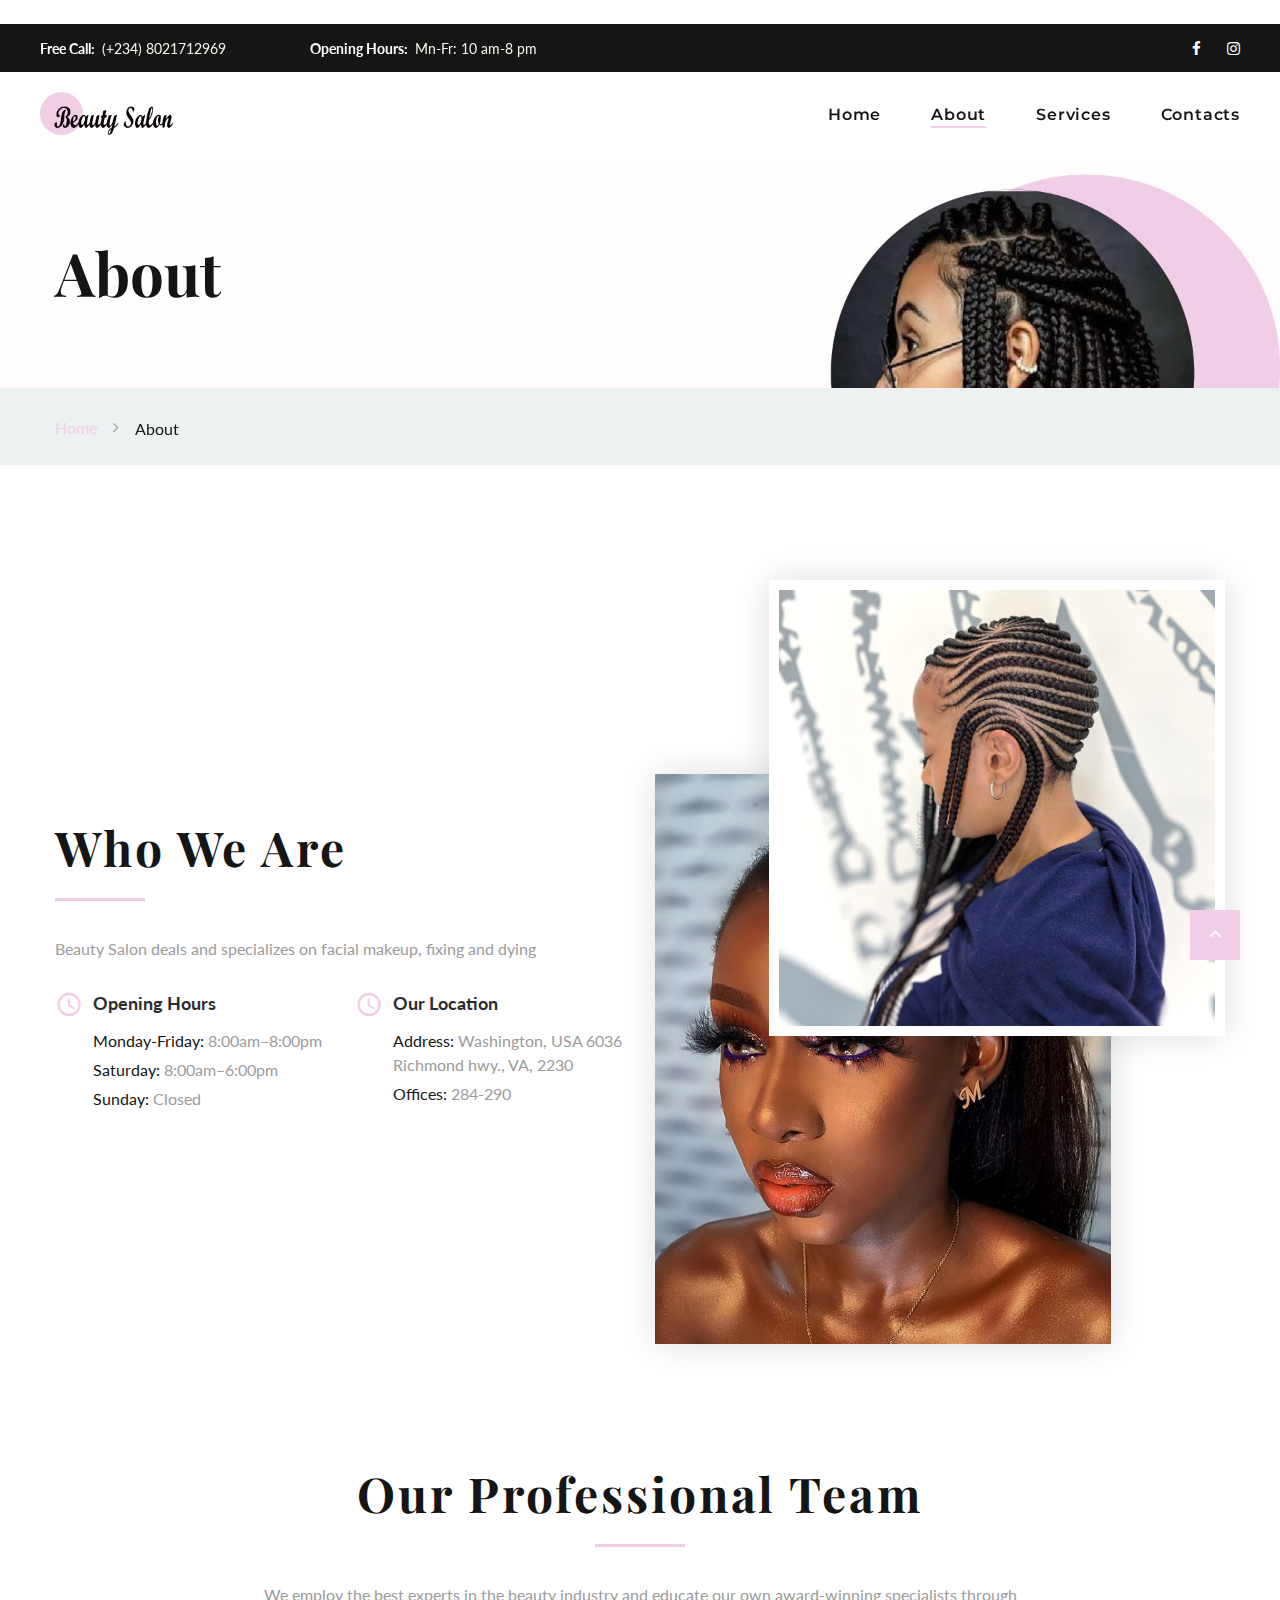
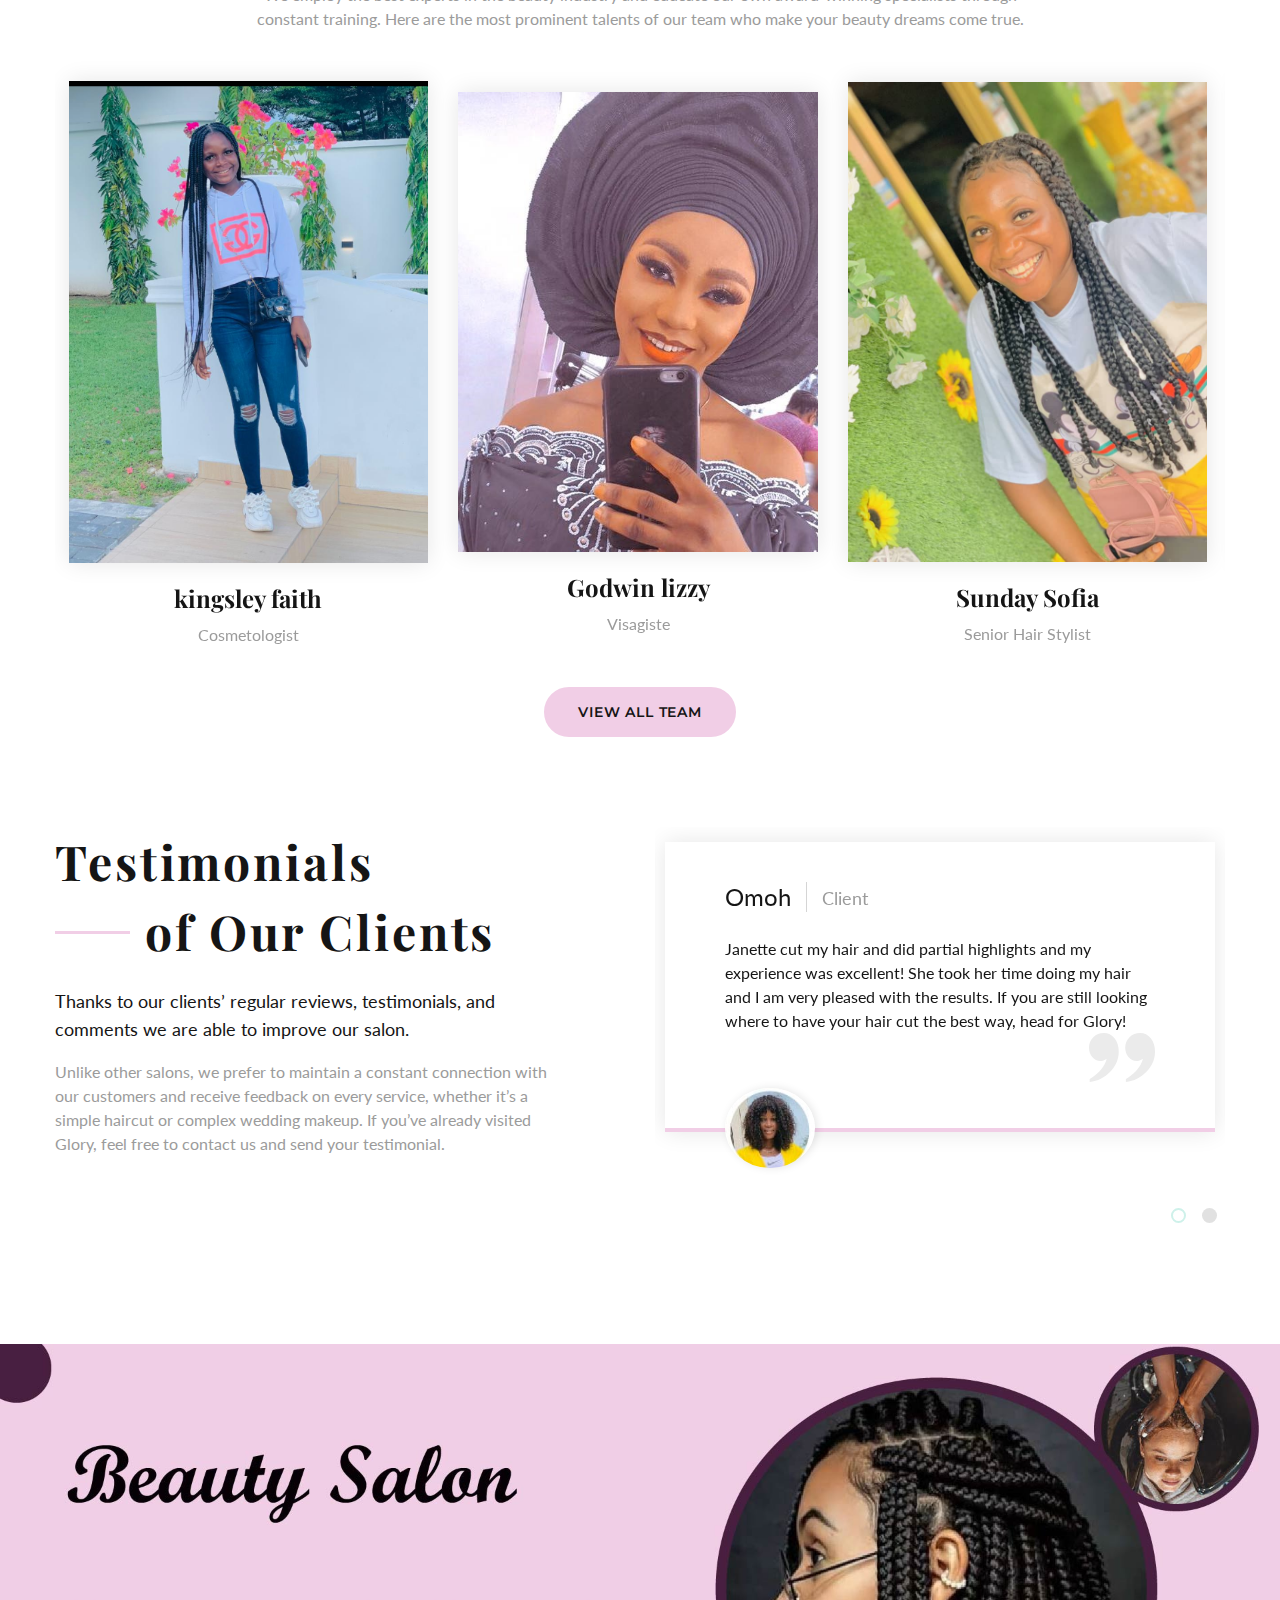
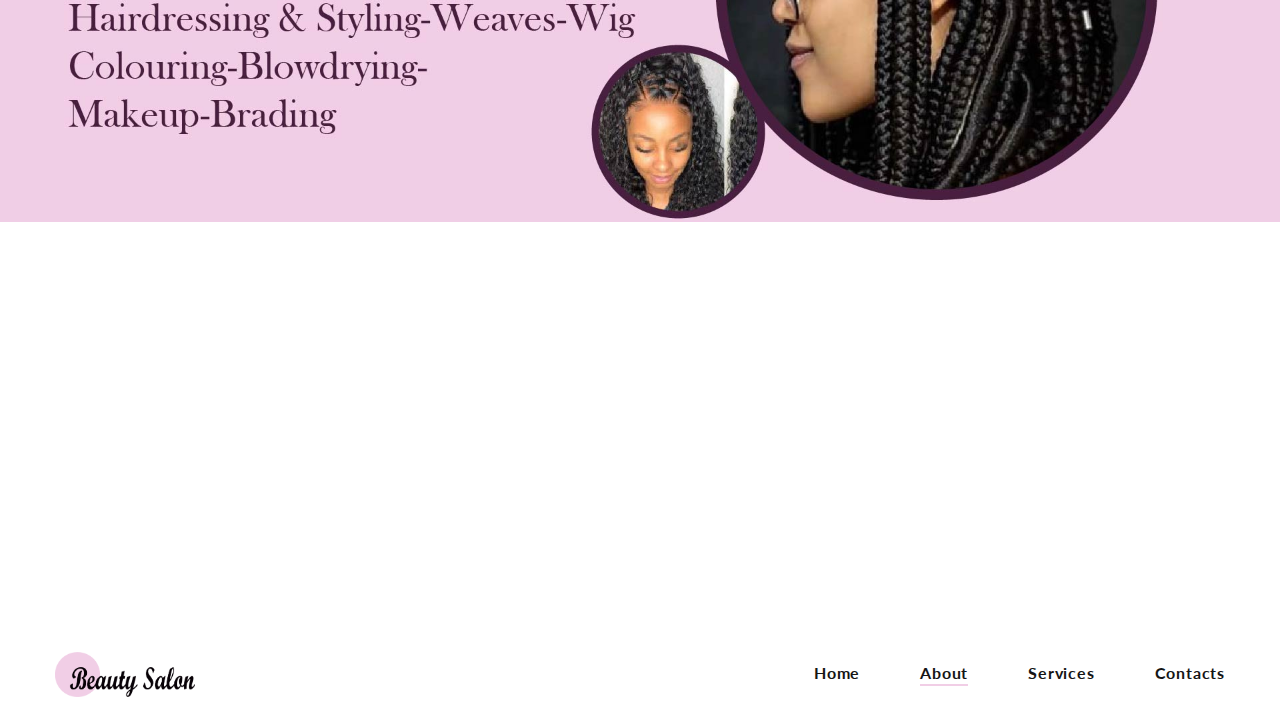
==== commit 2ab506a0: "Update about-us.html" ====
--- a/about-us.html
+++ b/about-us.html
@@ -108,8 +108,8 @@
               <div class="block-xs">
                 <h2>Who We Are</h2>
                 <div class="divider-lg"></div>
-                <p class="big text-gray-800">Cras ut vestibulum tortor. In in nisi sit amet metus varius pulvinar in vitae ipsum nec mi sollicitudin Fusce turpis massa,</p>
-                <p>In ante sapien, dapibus luctus aliquet a, accumsan sit amet dolor. Mauris id facilisis dolor. Donec malesuada, est eu dignissim eleifend, est nulla dignissim nisl. Fusce turpis massa, mattis sit.</p>
+                <p class="big text-gray-800"></p>
+                <p>Beauty Salon deals and specializes on facial makeup, fixing and dying</p>
               </div>
               <div class="row row-30">
                 <div class="col-md-6">
@@ -246,7 +246,7 @@
                 </div>
                 <div class="quote-corporate">
                   <div class="quote-header">
-                    <h4>Omoh</h4>
+                    <h4>Preye</h4>
                     <p class="big">Client</p>
                   </div>
                   <div class="quote-body">
@@ -258,7 +258,7 @@
                       <path d="M36.903,49v-3.098c9.203-5.315,14.885-12.055,17.042-20.222c-2.335,1.524-4.459,2.288-6.37,2.288						c-3.186,0-5.875-1.29-8.071-3.876c-2.194-2.583-3.293-5.74-3.293-9.479c0-4.133,1.443-7.605,4.327-10.407						C43.425,1.405,46.973,0,51.185,0c4.213,0,7.735,1.784,10.566,5.352C64.585,8.919,66,13.359,66,18.669						c0,7.482-2.85,14.183-8.549,20.112C51.751,44.706,44.902,48.112,36.903,49z M0.69,49v-3.098						c9.205-5.315,14.887-12.055,17.044-20.222c-2.335,1.524-4.478,2.288-6.423,2.288c-3.152,0-5.823-1.29-8.02-3.876						C1.096,21.51,0,18.353,0,14.614c0-4.133,1.434-7.605,4.301-10.407C7.168,1.405,10.709,0,14.92,0c4.247,0,7.778,1.784,10.592,5.352						c2.814,3.567,4.223,8.007,4.223,13.317c0,7.482-2.843,14.183-8.524,20.112C15.53,44.706,8.69,48.112,0.69,49z"></path>
                     </svg>
                   </div>
-                  <div class="quote-image"><img src="./images/tes-01.jpg" alt="" width="90" height="90"/>
+                  <div class="quote-image"><img src="./images/tes2-01.jpg" alt="" width="90" height="90"/>
                   </div>
                 </div>
               </div>
@@ -308,4 +308,4 @@
     <script src="js/core.min.js"></script>
     <script src="js/script.js"></script>
   </body>
-</html>+</html>
